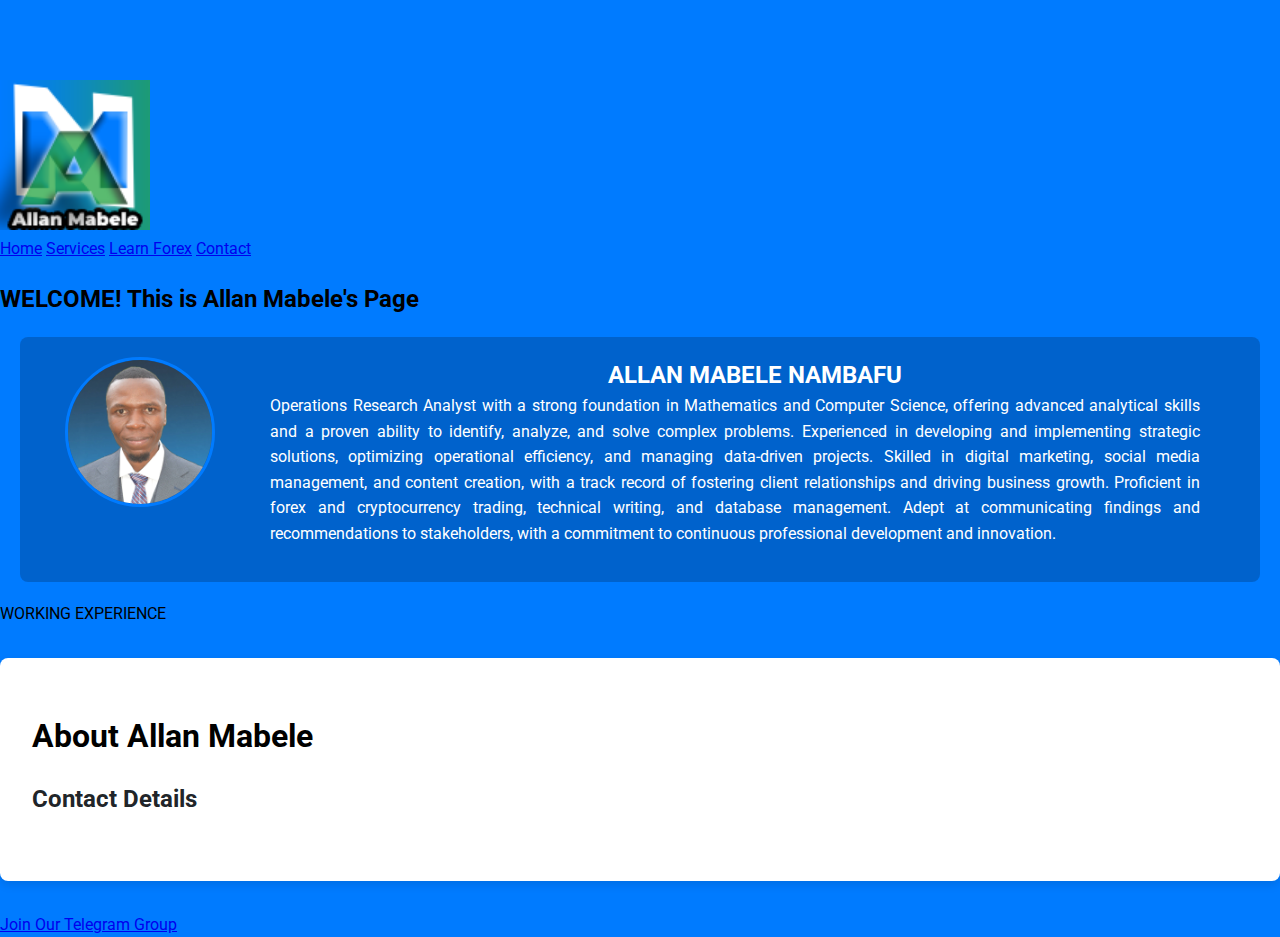
==== index.html @ d2a25d66 "Update index.html" ====
<!DOCTYPE html>
<html lang="en">
<head>
    <meta charset="UTF-8">
    <meta name="viewport" content="width=device-width, initial-scale=1.0">
    <title>Allan Mabele - Professional Profile</title>
    <link rel="preconnect" href="https://fonts.googleapis.com">
    <link rel="preconnect" href="https://fonts.gstatic.com" crossorigin>
    <link href="https://fonts.googleapis.com/css2?family=Roboto:ital,wght@0,100..900;1,100..900&display=swap" rel="stylesheet">
    <link rel="stylesheet" href="styles.css">
    <link rel="stylesheet" href="contact.css">
</head>
<body>
    <header class="nav-header">
        <div class="logo">
            <img src="thumbnails/AMN-LOGO-main.png" alt="Allan Mabele Logo" width="150">
        </div>
        <nav class="nav-links">
            <a href="#home">Home</a>
            <a href="services.html">Services</a>
            <a href="learnforex.html">Learn Forex</a>
            <a href="contact.html">Contact</a>
        </nav>
    </header>

    <main>
        <!-- Home Section -->
        <section id="home">
            <h2 class="id-home">WELCOME! This is Allan Mabele's Page</h2>
            <div class="summary"> 
                <div class="photo"> 
                    <img src="thumbnails/dp.jpg" alt="Allan Mabele"> 
                </div>
                <div class="intro"> 
                    <div> 
                        <p class="my-name">ALLAN MABELE NAMBAFU</p>
                    </div>
                    <div>
                        <p class="summary-description">Operations Research Analyst with a strong foundation in Mathematics and Computer Science, offering advanced analytical skills and a proven ability to identify, analyze, and solve complex problems. Experienced in developing and implementing strategic solutions, optimizing operational efficiency, and managing data-driven projects. Skilled in digital marketing, social media management, and content creation, with a track record of fostering client relationships and driving business growth. Proficient in forex and cryptocurrency trading, technical writing, and database management. Adept at communicating findings and recommendations to stakeholders, with a commitment to continuous professional development and innovation.</p>  
                    </div>
                </div>
            </div>
            
            <div> <p class="working-exp">WORKING EXPERIENCE</p></div>
            
            <div class="grid-container">
                <!-- Your company experience sections here -->
                <!-- ... -->
            </div>
            
            <div class="skills-container">
                <!-- Your skills sections here -->
                <!-- ... -->
            </div>
        </section>

        <!-- About Section -->
        <section id="about" class="main-content">
            <h1>About Allan Mabele</h1>
            
            <!-- About content sections here -->
            <!-- ... -->
            
            <section class="contact-details section" id="contact">
                <h2>Contact Details</h2>
                
                <!-- Contact items here -->
                <!-- ... -->
            </section>
        </section>

        <div class="telegram-btn-container">
            <a href="https://t.me/PropTraderSignals" class="telegram-join-btn" target="_blank">
                <i class="telegram-icon"></i>
                Join Our Telegram Group
            </a>
        </div>
    </main>

    <footer>
        <!-- Footer content here -->
        <!-- ... -->
    </footer>
</body>
</html>
---- styles.css ----
/* Base Styles */
:root {
  --blue: #007bff;
  --green: #28a745;
  --white: #ffffff;
  --black: #212529;
  --shadow: 0 4px 10px rgba(0, 0, 0, 0.1);
  --gap: 20px;
  --header-height: 80px;
}

* {
  box-sizing: border-box;
}

html, body {
  height: 100%;
  margin: 0;
  padding: 0;
  font-family: 'Roboto', Arial, sans-serif;
  line-height: 1.5;
}

body {
  background-color: var(--blue);
  display: flex;
  flex-direction: column;
  padding-top: var(--header-height);
}

/* Summary Section */
.summary {
  display: flex;
  gap: 30px;
  align-items: flex-start;
  margin: 20px;
  color: var(--white);
  background-color: rgba(0, 0, 0, 0.2);
  padding: 20px;
  border-radius: 8px;
}

.photo {
  display: flex;
  flex-direction: column;
  align-items: center;
  width: 200px;
}

.photo img {
  width: 150px;
  height: 150px;
  border-radius: 50%;
  object-fit: cover;
  margin-bottom: 15px;
  border: 3px solid var(--blue);
}

.my-name {
  font-size: 1.5rem;
  font-weight: bold;
  margin: 0;
  color: var(--white);
  text-align: center;
}

.intro {
  flex: 1;
}

.summary-description {
  margin-top: 0;
  line-height: 1.6;
  text-align: justify;
  color: var(--white);
  padding-right: 40px;
}

/* Rest of your existing styles... */
---- contact.css ----
/* Contact Page Specific Styles */
.main-content {
  background-color: var(--white);
  padding: 2rem;
  margin: 2rem auto;
  max-width: var(--max-width);
  border-radius: 8px;
  box-shadow: var(--shadow);
}

.section {
  margin-bottom: 2rem;
}

/* Ensure contact section doesn't conflict with summary */
#contact {
  background-color: var(--white);
  color: var(--black);
}

/* Rest of your contact page styles... */
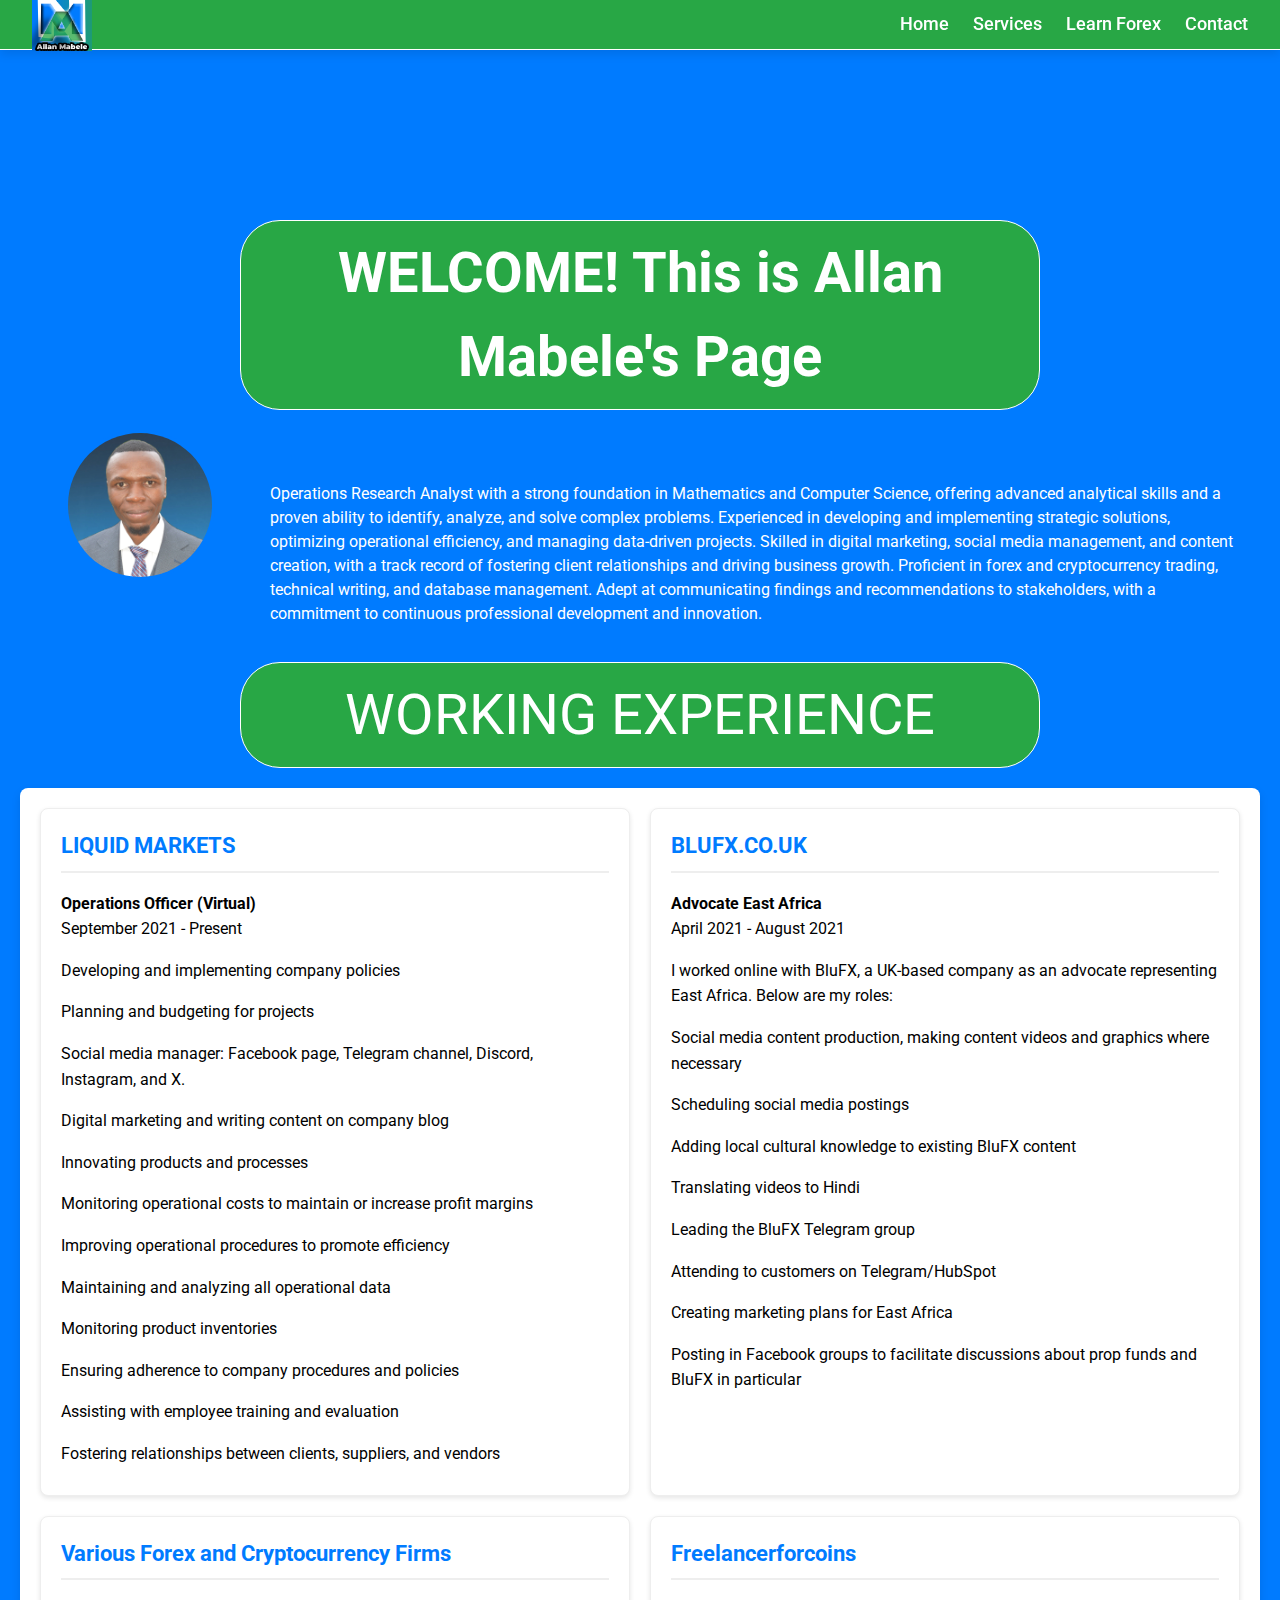
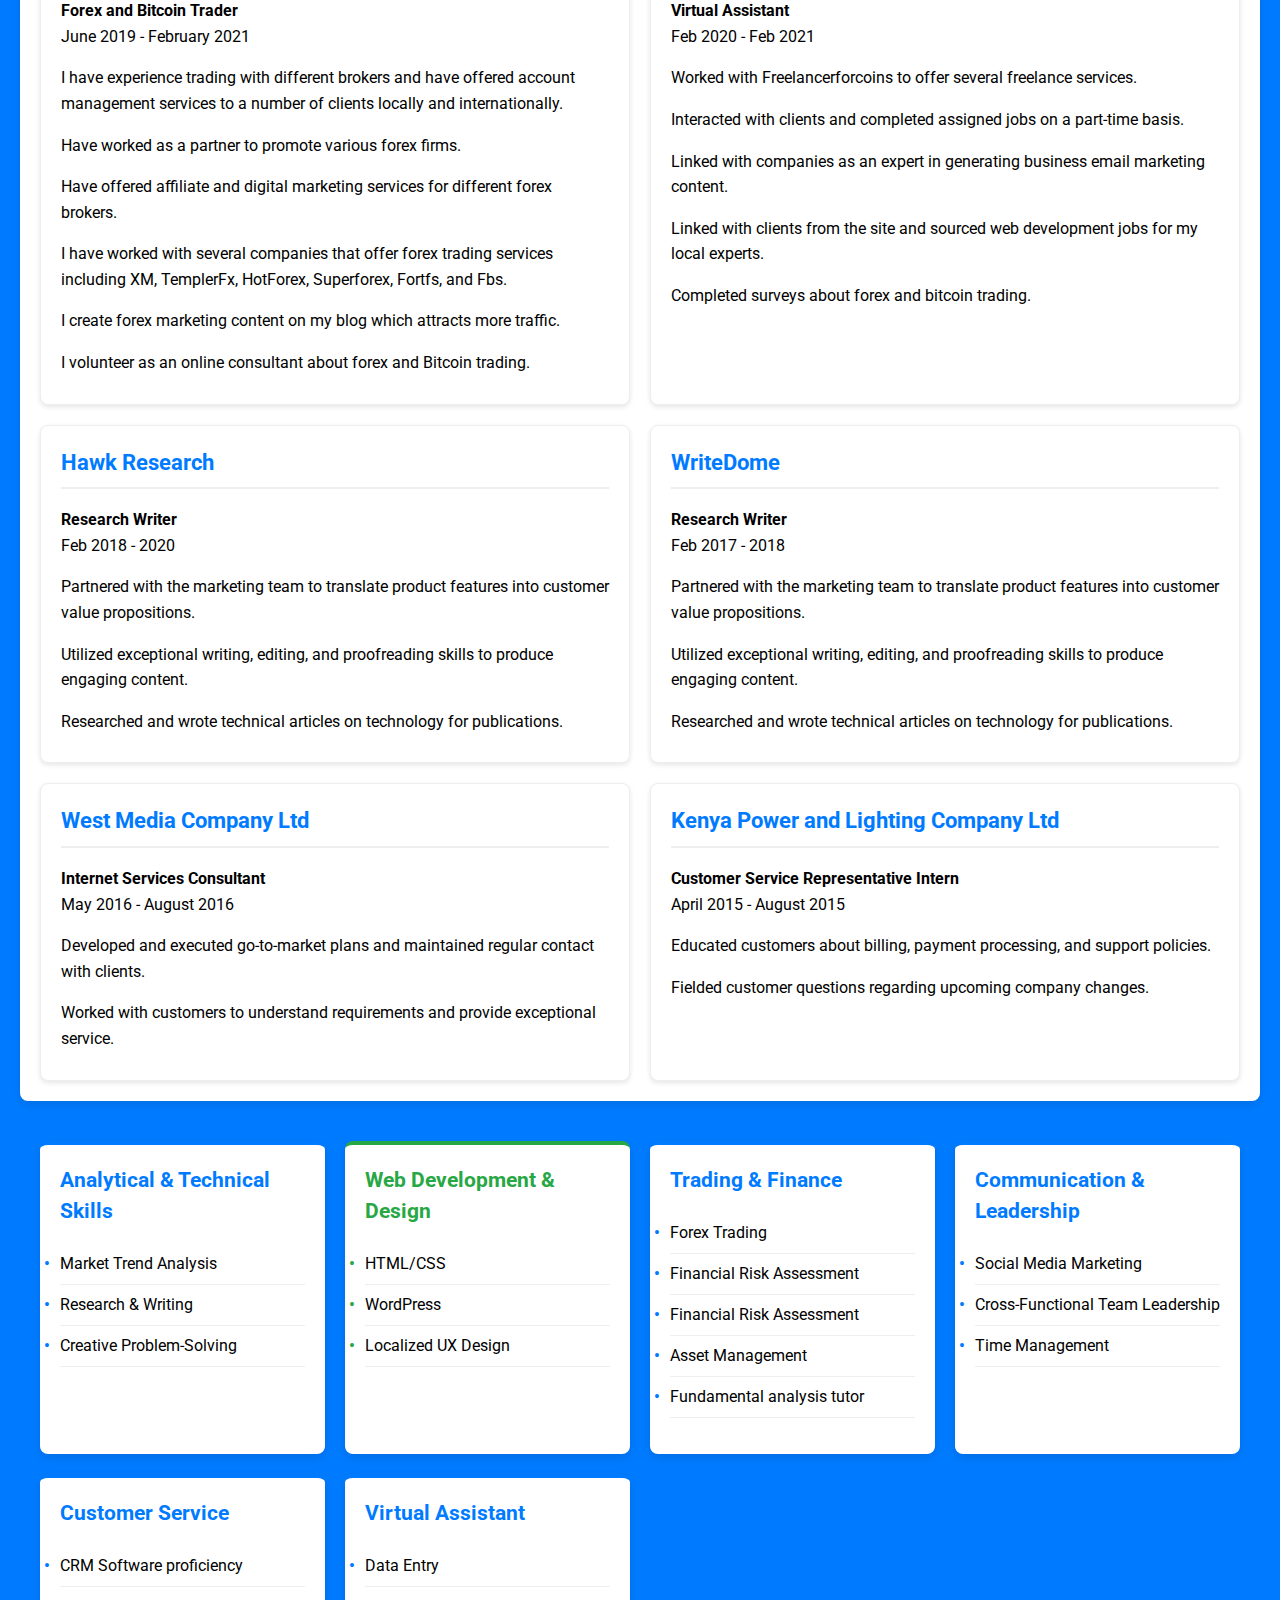
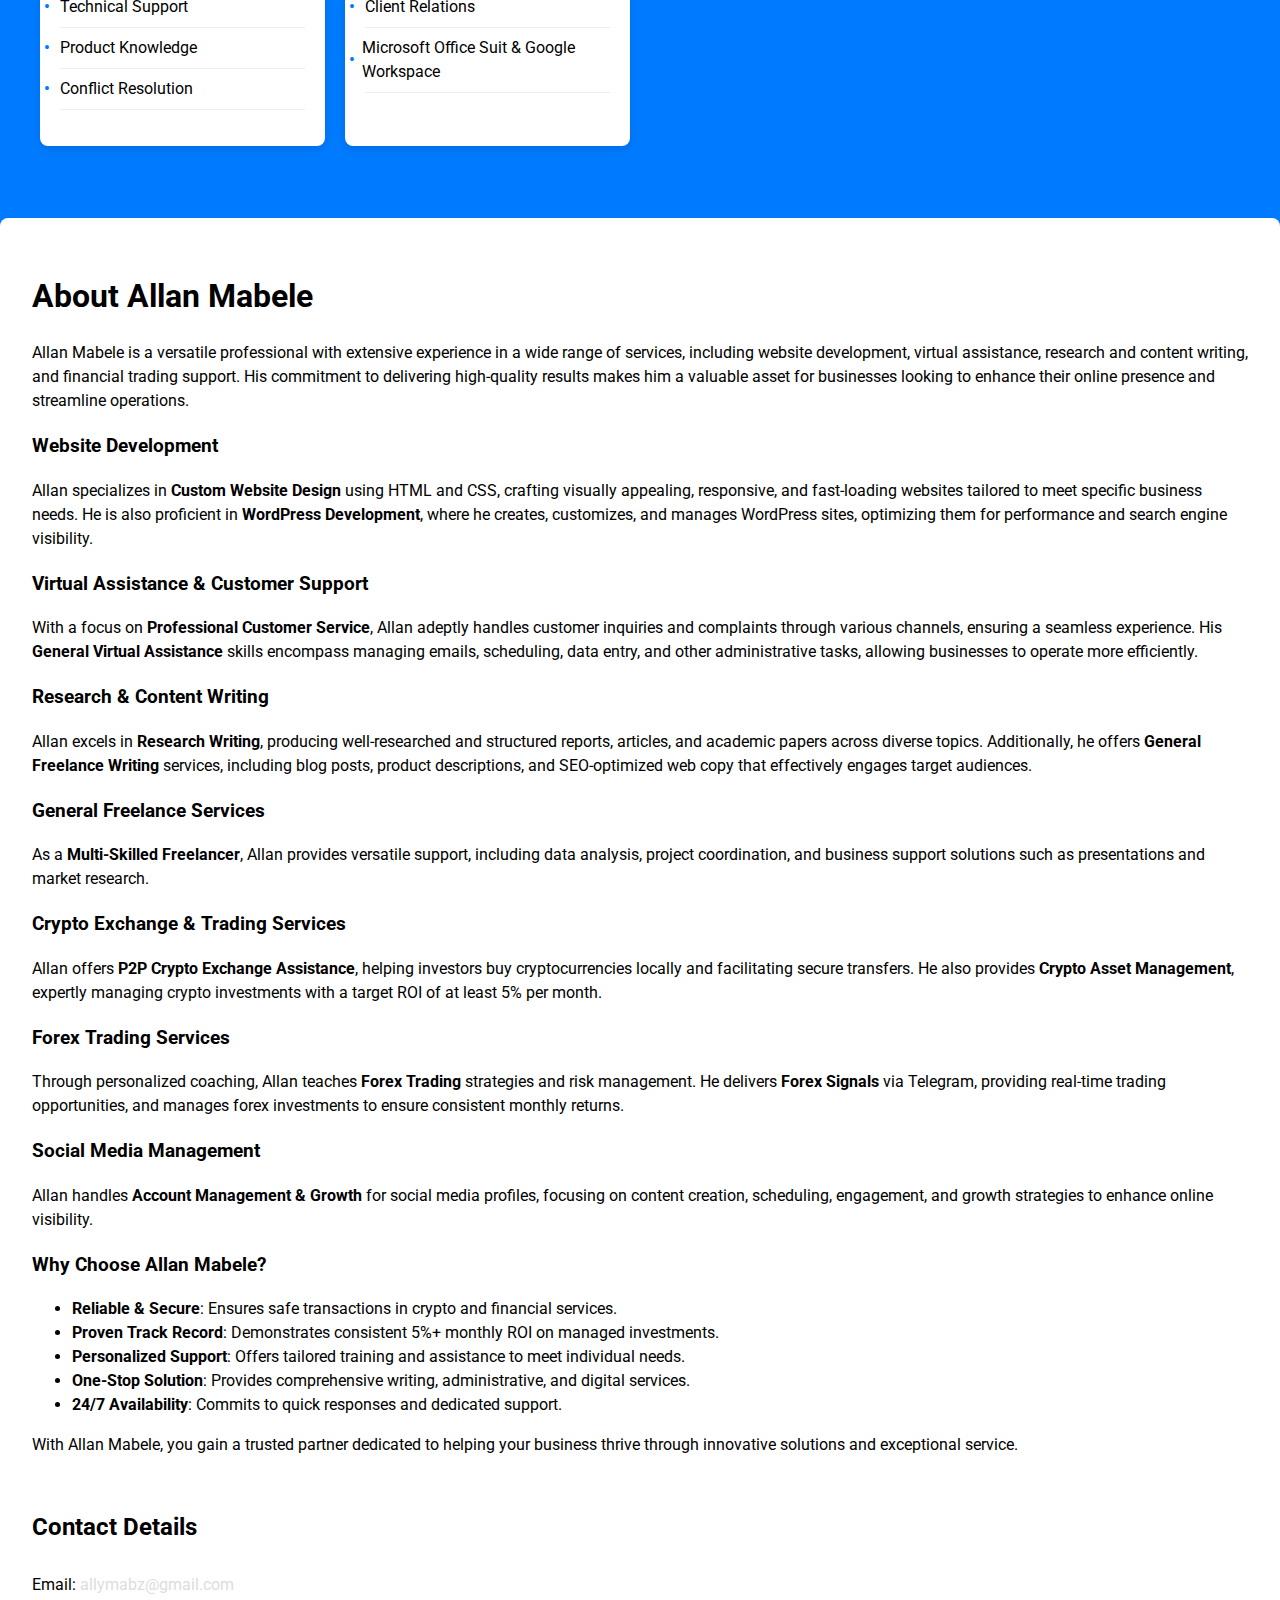
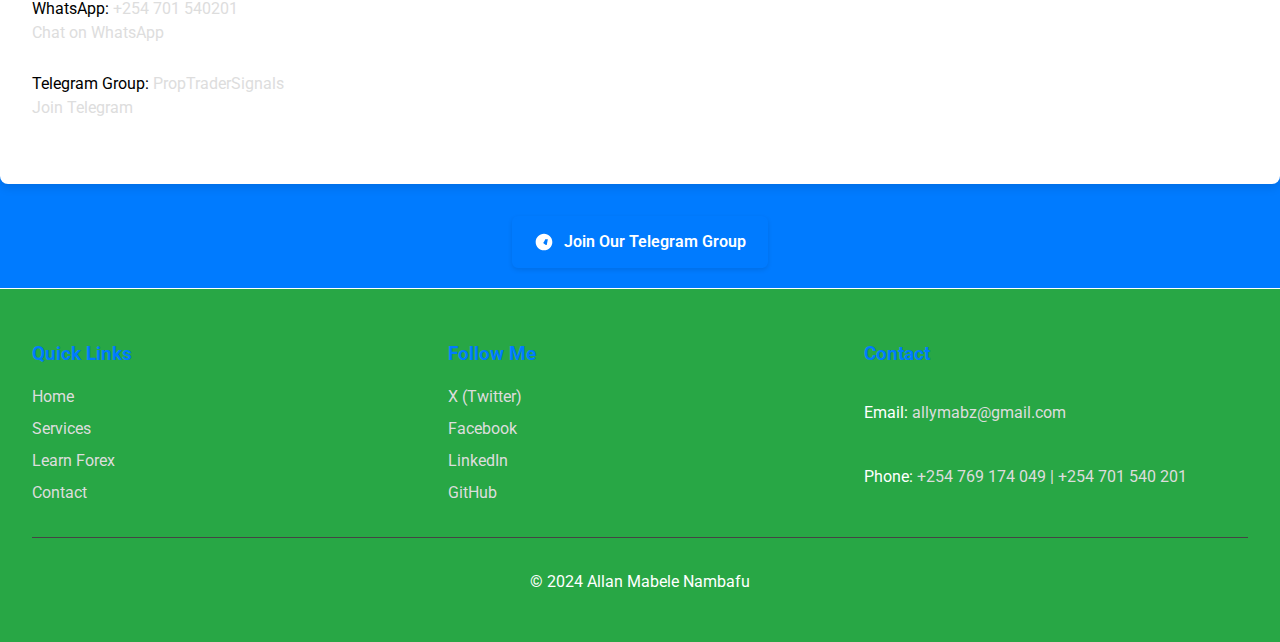
==== commit 0dc99b0a: "Update index.html" ====
--- a/index.html
+++ b/index.html
@@ -1,85 +1,341 @@
+<!-- Basic Structure -->
 <!DOCTYPE html>
 <html lang="en">
-<head>
-    <meta charset="UTF-8">
-    <meta name="viewport" content="width=device-width, initial-scale=1.0">
-    <title>Allan Mabele - Professional Profile</title>
-    <link rel="preconnect" href="https://fonts.googleapis.com">
-    <link rel="preconnect" href="https://fonts.gstatic.com" crossorigin>
-    <link href="https://fonts.googleapis.com/css2?family=Roboto:ital,wght@0,100..900;1,100..900&display=swap" rel="stylesheet">
-    <link rel="stylesheet" href="styles.css">
-    <link rel="stylesheet" href="contact.css">
-</head>
-<body>
+  <head>
+    <!-- Metadata, title, CSS link -->
+     <title> Allan Mabele</title>
+     <content="width=device-width, initial-scale=1.0">
+     <link rel="preconnect" href="https://fonts.googleapis.com">
+<link rel="preconnect" href="https://fonts.gstatic.com" crossorigin>
+<link href="https://fonts.googleapis.com/css2?family=Roboto:ital,wght@0,100..900;1,100..900&display=swap" rel="stylesheet">
+
+
+     <link rel="stylesheet" href="styles.css">
+       <link rel="stylesheet" href="contact.css">
+  </head>
+  <body class="body">
     <header class="nav-header">
-        <div class="logo">
-            <img src="thumbnails/AMN-LOGO-main.png" alt="Allan Mabele Logo" width="150">
-        </div>
-        <nav class="nav-links">
-            <a href="#home">Home</a>
-            <a href="services.html">Services</a>
-            <a href="learnforex.html">Learn Forex</a>
-            <a href="contact.html">Contact</a>
-        </nav>
+      <!-- Logo Placeholder (Left Side) -->
+      <div class="logo">
+        <img src="thumbnails/AMN-LOGO-main.png" alt="Allan Mabele Logo" width="150"> <!-- Replace with actual logo -->
+      </div>
+    
+      <!-- Navigation Links (Right Side) -->
+      <nav class="nav-links">
+        <a href="#home">Home</a>
+        <a href="services.html">Services</a>
+        <a href="learnforex.html">Learn Forex</a>
+        <a href="contact.html">Contact</a>
+      </nav>
     </header>
-
     <main>
-        <!-- Home Section -->
-        <section id="home">
-            <h2 class="id-home">WELCOME! This is Allan Mabele's Page</h2>
-            <div class="summary"> 
-                <div class="photo"> 
-                    <img src="thumbnails/dp.jpg" alt="Allan Mabele"> 
-                </div>
-                <div class="intro"> 
-                    <div> 
-                        <p class="my-name">ALLAN MABELE NAMBAFU</p>
-                    </div>
-                    <div>
-                        <p class="summary-description">Operations Research Analyst with a strong foundation in Mathematics and Computer Science, offering advanced analytical skills and a proven ability to identify, analyze, and solve complex problems. Experienced in developing and implementing strategic solutions, optimizing operational efficiency, and managing data-driven projects. Skilled in digital marketing, social media management, and content creation, with a track record of fostering client relationships and driving business growth. Proficient in forex and cryptocurrency trading, technical writing, and database management. Adept at communicating findings and recommendations to stakeholders, with a commitment to continuous professional development and innovation.</p>  
+      <!-- Home Section -->
+  <section id="home">
+    <h2 class="id-home">WELCOME! This is Allan Mabele's Page</h2>
+    <div class="summary"> 
+  <div class="photo"> 
+    <img src="thumbnails/dp.jpg"> 
+  </div>
+  <div class="intro"> 
+    <div> 
+      <p class="my-name">ALLAN MABELE NAMBAFU</p>
+    </div>
+    <div>
+      <p class="summary-description">Operations Research Analyst with a strong foundation in Mathematics and Computer Science, offering advanced analytical skills and a proven ability to identify, analyze, and solve complex problems. Experienced in developing and implementing strategic solutions, optimizing operational efficiency, and managing data-driven projects. Skilled in digital marketing, social media management, and content creation, with a track record of fostering client relationships and driving business growth. Proficient in forex and cryptocurrency trading, technical writing, and database management. Adept at communicating findings and recommendations to stakeholders, with a commitment to continuous professional development and innovation.</p>  
+    </div>
+  </div>
+</div>
+          <div> <p class="working-exp"> WORKING EXPERIENCE</p></div>
+    
+    <div class="grid-container">
+      <div class="company">
+          <h3>LIQUID MARKETS</h3>
+          <p><strong>Operations Officer (Virtual)</strong><br> September 2021 - Present</p>
+          <p>Developing and implementing company policies</p>
+          <p>Planning and budgeting for projects</p>
+          <p>Social media manager: Facebook page, Telegram channel, Discord, Instagram, and X.</p>
+          <p>Digital marketing and writing content on company blog</p>
+          <p>Innovating products and processes</p>
+          <p>Monitoring operational costs to maintain or increase profit margins</p>
+          <p>Improving operational procedures to promote efficiency</p>
+          <p>Maintaining and analyzing all operational data</p>
+          <p>Monitoring product inventories</p>
+          <p>Ensuring adherence to company procedures and policies</p>
+          <p>Assisting with employee training and evaluation</p>
+          <p>Fostering relationships between clients, suppliers, and vendors</p>
+      </div>
+
+      <div class="company">
+          <h3>BLUFX.CO.UK</h3>
+          <p><strong>Advocate East Africa</strong><br> April 2021 - August 2021</p>
+          <p>I worked online with BluFX, a UK-based company as an advocate representing East Africa. Below are my roles:</p>
+          <p>Social media content production, making content videos and graphics where necessary</p>
+          <p>Scheduling social media postings</p>
+          <p>Adding local cultural knowledge to existing BluFX content</p>
+          <p>Translating videos to Hindi</p>
+          <p>Leading the BluFX Telegram group</p>
+          <p>Attending to customers on Telegram/HubSpot</p>
+          <p>Creating marketing plans for East Africa</p>
+          <p>Posting in Facebook groups to facilitate discussions about prop funds and BluFX in particular</p>
+      </div>
+
+      <div class="company">
+          <h3>Various Forex and Cryptocurrency Firms</h3>
+          <p><strong>Forex and Bitcoin Trader</strong><br> June 2019 - February 2021</p>
+          <p>I have experience trading with different brokers and have offered account management services to a number of clients locally and internationally.</p>
+          <p>Have worked as a partner to promote various forex firms.</p>
+          <p>Have offered affiliate and digital marketing services for different forex brokers.</p>
+          <p>I have worked with several companies that offer forex trading services including XM, TemplerFx, HotForex, Superforex, Fortfs, and Fbs.</p>
+          <p>I create forex marketing content on my blog which attracts more traffic.</p>
+          <p>I volunteer as an online consultant about forex and Bitcoin trading.</p>
+      </div>
+
+      <div class="company">
+          <h3>Freelancerforcoins</h3>
+          <p><strong>Virtual Assistant</strong><br> Feb 2020 - Feb 2021</p>
+          <p>Worked with Freelancerforcoins to offer several freelance services.</p>
+          <p>Interacted with clients and completed assigned jobs on a part-time basis.</p>
+          <p>Linked with companies as an expert in generating business email marketing content.</p>
+          <p>Linked with clients from the site and sourced web development jobs for my local experts.</p>
+          <p>Completed surveys about forex and bitcoin trading.</p>
+      </div>
+
+      <div class="company">
+          <h3>Hawk Research</h3>
+          <p><strong>Research Writer</strong><br> Feb 2018 - 2020</p>
+          <p>Partnered with the marketing team to translate product features into customer value propositions.</p>
+          <p>Utilized exceptional writing, editing, and proofreading skills to produce engaging content.</p>
+          <p>Researched and wrote technical articles on technology for publications.</p>
+      </div>
+
+      <div class="company">
+        <h3>WriteDome</h3>
+        <p><strong>Research Writer</strong><br> Feb 2017 - 2018</p>
+        <p>Partnered with the marketing team to translate product features into customer value propositions.</p>
+        <p>Utilized exceptional writing, editing, and proofreading skills to produce engaging content.</p>
+        <p>Researched and wrote technical articles on technology for publications.</p>
+    </div>
+
+      <div class="company">
+          <h3>West Media Company Ltd</h3>
+          <p><strong>Internet Services Consultant</strong><br> May 2016 - August 2016</p>
+          <p>Developed and executed go-to-market plans and maintained regular contact with clients.</p>
+          <p>Worked with customers to understand requirements and provide exceptional service.</p>
+      </div>
+
+      <div class="company">
+          <h3>Kenya Power and Lighting Company Ltd</h3>
+          <p><strong>Customer Service Representative Intern</strong><br> April 2015 - August 2015</p>
+          <p>Educated customers about billing, payment processing, and support policies.</p>
+          <p>Fielded customer questions regarding upcoming company changes.</p>
+      </div>
+  </div>
+  <div class="skills-container">
+    <!-- Column 1 -->
+    <div class="skill-column">
+        <h2>Analytical & Technical Skills</h2>
+        <ul class="skill-items">
+            <li>Market Trend Analysis</li>
+            <li>Research & Writing</li>
+            <li>Creative Problem-Solving</li>
+        </ul>
+    </div>
+
+    <!-- Column 2 -->
+    <div class="skill-column">
+        <h2>Web Development & Design</h2>
+        <ul class="skill-items">
+            <li>HTML/CSS</li>
+            <li>WordPress</li>
+            <li>Localized UX Design</li>
+        </ul>
+    </div>
+
+    <!-- Column 3 -->
+    <div class="skill-column">
+        <h2>Trading & Finance</h2>
+        <ul class="skill-items">
+            <li>Forex Trading</li>
+            <li>Financial Risk Assessment</li>
+              <li>Financial Risk Assessment</li>
+          <li>Asset Management</li>
+          <li>Fundamental analysis tutor</li>
+        </ul>
+    </div>
+
+    <!-- Column 4 -->
+    <div class="skill-column">
+        <h2>Communication & Leadership</h2>
+        <ul class="skill-items">
+            <li>Social Media Marketing</li>
+            <li>Cross-Functional Team Leadership</li>
+            <li>Time Management</li>
+        </ul>
+    </div>
+
+    <!-- Column 5 -->
+    <div class="skill-column">
+        <h2> Customer Service</h2>
+        <ul class="skill-items">
+            <li> CRM Software proficiency</li>
+            <li>Technical Support</li>
+          <li> Product Knowledge </li>
+          <li>Conflict Resolution</li>
+        </ul>
+    </div>
+
+    <!-- Column 6 -->
+    <div class="skill-column">
+        <h2> Virtual Assistant </h2>
+        <ul class="skill-items">
+            <li>Data Entry</li>
+            <li>Client Relations</li>
+          <li> Microsoft Office Suit & Google Workspace</li>
+        </ul>
+    </div>
+</div>
+
+          
+  </section>
+
+  <!-- Other Sections (repeat for services/learn/contact) -->
+    </main>
+    <main class="main-content">
+        <h1>About Allan Mabele</h1>
+        
+        <section class="about-section section">
+            <p>Allan Mabele is a versatile professional with extensive experience in a wide range of services, including website development, virtual assistance, research and content writing, and financial trading support. His commitment to delivering high-quality results makes him a valuable asset for businesses looking to enhance their online presence and streamline operations.</p>
+            
+            <div class="service-category">
+                <h3>Website Development</h3>
+                <p>Allan specializes in <strong>Custom Website Design</strong> using HTML and CSS, crafting visually appealing, responsive, and fast-loading websites tailored to meet specific business needs. He is also proficient in <strong>WordPress Development</strong>, where he creates, customizes, and manages WordPress sites, optimizing them for performance and search engine visibility.</p>
+            </div>
+            
+            <div class="service-category">
+                <h3>Virtual Assistance & Customer Support</h3>
+                <p>With a focus on <strong>Professional Customer Service</strong>, Allan adeptly handles customer inquiries and complaints through various channels, ensuring a seamless experience. His <strong>General Virtual Assistance</strong> skills encompass managing emails, scheduling, data entry, and other administrative tasks, allowing businesses to operate more efficiently.</p>
+            </div>
+            
+            <div class="service-category">
+                <h3>Research & Content Writing</h3>
+                <p>Allan excels in <strong>Research Writing</strong>, producing well-researched and structured reports, articles, and academic papers across diverse topics. Additionally, he offers <strong>General Freelance Writing</strong> services, including blog posts, product descriptions, and SEO-optimized web copy that effectively engages target audiences.</p>
+            </div>
+            
+            <div class="service-category">
+                <h3>General Freelance Services</h3>
+                <p>As a <strong>Multi-Skilled Freelancer</strong>, Allan provides versatile support, including data analysis, project coordination, and business support solutions such as presentations and market research.</p>
+            </div>
+            
+            <div class="service-category">
+                <h3>Crypto Exchange & Trading Services</h3>
+                <p>Allan offers <strong>P2P Crypto Exchange Assistance</strong>, helping investors buy cryptocurrencies locally and facilitating secure transfers. He also provides <strong>Crypto Asset Management</strong>, expertly managing crypto investments with a target ROI of at least 5% per month.</p>
+            </div>
+            
+            <div class="service-category">
+                <h3>Forex Trading Services</h3>
+                <p>Through personalized coaching, Allan teaches <strong>Forex Trading</strong> strategies and risk management. He delivers <strong>Forex Signals</strong> via Telegram, providing real-time trading opportunities, and manages forex investments to ensure consistent monthly returns.</p>
+            </div>
+            
+            <div class="service-category">
+                <h3>Social Media Management</h3>
+                <p>Allan handles <strong>Account Management & Growth</strong> for social media profiles, focusing on content creation, scheduling, engagement, and growth strategies to enhance online visibility.</p>
+            </div>
+            
+            <div class="why-choose">
+                <h3>Why Choose Allan Mabele?</h3>
+                <ul>
+                    <li><strong>Reliable & Secure</strong>: Ensures safe transactions in crypto and financial services.</li>
+                    <li><strong>Proven Track Record</strong>: Demonstrates consistent 5%+ monthly ROI on managed investments.</li>
+                    <li><strong>Personalized Support</strong>: Offers tailored training and assistance to meet individual needs.</li>
+                    <li><strong>One-Stop Solution</strong>: Provides comprehensive writing, administrative, and digital services.</li>
+                    <li><strong>24/7 Availability</strong>: Commits to quick responses and dedicated support.</li>
+                </ul>
+                <p>With Allan Mabele, you gain a trusted partner dedicated to helping your business thrive through innovative solutions and exceptional service.</p>
+            </div>
+        </section>
+        
+        <section class="contact-details section">
+            <h2>Contact Details</h2>
+            
+            <div class="contact-items">
+                <div class="contact-item">
+                    <div class="contact-icon email-icon"></div>
+                    <div class="contact-info">
+                        <span>Email: </span>
+                        <a href="mailto:allymabz@gmail.com" class="contact-link">allymabz@gmail.com</a>
                     </div>
                 </div>
-            </div>
-            
-            <div> <p class="working-exp">WORKING EXPERIENCE</p></div>
-            
-            <div class="grid-container">
-                <!-- Your company experience sections here -->
-                <!-- ... -->
-            </div>
-            
-            <div class="skills-container">
-                <!-- Your skills sections here -->
-                <!-- ... -->
+                
+                <div class="contact-item">
+                    <div class="contact-icon whatsapp-icon"></div>
+                    <div class="contact-info">
+                        <span>WhatsApp: </span>
+                        <a href="https://wa.me/254701540201" class="contact-link">+254 701 540201</a>
+                        <div class="btn-container">
+                            <a href="https://wa.me/254701540201" class="btn btn-whatsapp">Chat on WhatsApp</a>
+                        </div>
+                    </div>
+                </div>
+                
+                <div class="contact-item">
+                    <div class="contact-icon telegram-icon"></div>
+                    <div class="contact-info">
+                        <span>Telegram Group: </span>
+                        <a href="https://t.me/PropTraderSignals" class="contact-link">PropTraderSignals</a>
+                        <div class="btn-container">
+                            <a href="https://t.me/PropTraderSignals" class="btn btn-telegram">Join Telegram</a>
+                        </div>
+                    </div>
+                </div>
             </div>
         </section>
-
-        <!-- About Section -->
-        <section id="about" class="main-content">
-            <h1>About Allan Mabele</h1>
-            
-            <!-- About content sections here -->
-            <!-- ... -->
-            
-            <section class="contact-details section" id="contact">
-                <h2>Contact Details</h2>
-                
-                <!-- Contact items here -->
-                <!-- ... -->
-            </section>
-        </section>
-
-        <div class="telegram-btn-container">
-            <a href="https://t.me/PropTraderSignals" class="telegram-join-btn" target="_blank">
-                <i class="telegram-icon"></i>
-                Join Our Telegram Group
-            </a>
+    </main>
+
+    <div class="telegram-btn-container">
+  <a href="https://t.me/PropTraderSignals" class="telegram-join-btn" target="_blank">
+    <i class="telegram-icon"></i>
+    Join Our Telegram Group
+  </a>
+</div>
+    <footer>
+      <div class="footer-grid">
+        <!-- Column 1: Navigation Links -->
+        <div class="footer-col">
+          <h3>Quick Links</h3>
+          <nav class="footer-nav">
+            <a href="#home">Home</a>
+            <a href="#services">Services</a>
+            <a href="#learn-forex">Learn Forex</a>
+            <a href="#contact">Contact</a>
+          </nav>
         </div>
-    </main>
-
-    <footer>
-        <!-- Footer content here -->
-        <!-- ... -->
+    
+        <!-- Column 2: Social Media -->
+        <div class="footer-col">
+          <h3>Follow Me</h3>
+          <div class="social-links">
+            <a href="https://x.com/allan_mabele" target="_blank">X (Twitter)</a>
+            <a href="https://web.facebook.com/allan.mabel.7" target="_blank">Facebook</a>
+            <a href="https://www.linkedin.com/in/allan-mabele-nambafu-79713484/" target="_blank">LinkedIn</a>
+            <a href="https://github.com/AllanMabele" target="_blank">GitHub</a>
+          </div>
+        </div>
+    
+        <!-- Column 3: Contact Details -->
+        <div class="footer-col">
+          <h3>Contact</h3>
+          <div class="contact-details">
+            <p>Email: <a href="mailto:your@email.com">allymabz@gmail.com</a></p>
+            <p>Phone: <a href="tel:+1234567890">+254 769 174 049 | +254 701 540 201</a></p>
+          </div>
+        </div>
+      </div>
+    
+      <!-- Copyright (Full Width Below Grid) -->
+      <div class="copyright">
+        <p class="date-name">© 2024 Allan Mabele Nambafu</p>
+      </div>
+      
     </footer>
-</body>
+  </body>
 </html>
--- a/styles.css
+++ b/styles.css
@@ -1,4 +1,4 @@
-/* Base Styles */
+ /* Base Styles */
 :root {
   --blue: #007bff;
   --green: #28a745;
@@ -6,7 +6,8 @@
   --black: #212529;
   --shadow: 0 4px 10px rgba(0, 0, 0, 0.1);
   --gap: 20px;
-  --header-height: 80px;
+  --header-height: 50px;
+  
 }
 
 * {
@@ -19,25 +20,199 @@
   padding: 0;
   font-family: 'Roboto', Arial, sans-serif;
   line-height: 1.5;
+  padding-top: var(--header-height);
 }
 
 body {
   background-color: var(--blue);
   display: flex;
   flex-direction: column;
-  padding-top: var(--header-height);
-}
-
-/* Summary Section */
+}
+
+ .telegram-btn-container {
+  margin: 20px 0;
+  text-align: center;
+}
+
+.telegram-join-btn {
+  display: inline-flex;
+  align-items: center;
+  justify-content: center;
+  background-color: #007bff; /* Your blue color */
+  color: white;
+  padding: 12px 20px;
+  border-radius: 6px;
+  text-decoration: none;
+  font-weight: 600;
+  font-size: 16px;
+  transition: all 0.3s ease;
+  box-shadow: 0 2px 5px rgba(0,0,0,0.1);
+  border: 2px solid #007bff;
+}
+
+.telegram-join-btn:hover {
+  background-color: #0069d9; /* Slightly darker blue */
+  transform: translateY(-2px);
+  box-shadow: 0 4px 8px rgba(0,0,0,0.15);
+}
+
+.telegram-icon {
+  display: inline-block;
+  width: 20px;
+  height: 20px;
+  margin-right: 10px;
+  background-image: url("data:image/svg+xml,%3Csvg xmlns='http://www.w3.org/2000/svg' viewBox='0 0 24 24' fill='white'%3E%3Cpath d='M12 2C6.48 2 2 6.48 2 12s4.48 10 10 10 10-4.48 10-10S17.52 2 12 2zm4.64 6.8c-.25 1.34-.86 4.6-1.22 6.12-.14.6-.42.8-.9.8-.66 0-1.03-.45-1.6-.89-.88-.7-1.38-1.14-2.23-1.83-.96-.77-.34-1.19.21-1.88.14-.18 2.57-2.36 2.62-2.56.03-.1.06-.22.01-.32-.05-.1-.17-.07-.3-.04-.36.1-6.16 3.92-6.5 4.08-.53.26-.53.25-.61.78-.03.18-.04.57.76.85 1.07.38 1.92.6 2.16.63.5.07.85.03 1.15-.3.35-.38.8-1.04 1.25-1.7.8-1.18 1.12-1.9 1.7-3.08.1-.2.19-.6-.14-.84-.2-.15-.5-.1-.63-.08z'/%3E%3C/svg%3E");
+  background-size: contain;
+  background-repeat: no-repeat;
+}
+
+/* Green alternative version */
+.telegram-join-btn.green {
+  background-color: #28a745;
+  border-color: #28a745;
+}
+.telegram-join-btn.green:hover {
+  background-color: #218838;
+}
+
+/* Header Styles */
+.nav-header {
+  background-color: var(--green);
+  color: var(--white);
+  padding: 1rem 2rem;
+  display: flex;
+  justify-content: space-between;
+  align-items: center;
+  position: fixed;
+  top: 0;
+  left: 0;
+  right: 0;
+  z-index: 1000;
+  box-shadow: var(--shadow);
+  height: var(--header-height);
+  border-bottom: 1px solid var(--white);
+  
+}
+
+.logo img {
+  height: 60px;
+  width: auto;
+  max-width: 100px;
+}
+
+.nav-links {
+  display: flex;
+  gap: 1.5rem;
+}
+
+.nav-links a {
+  color: var(--white);
+  text-decoration: none;
+  font-weight: 500;
+  font-size: 1.1rem;
+  transition: color 0.3s;
+}
+
+.nav-links a:hover {
+  color: #d4edda;
+}
+
+/* Main Content */
+main {
+  flex: 1;
+  width: 100%;
+  max-width: 1400px;
+  margin: 80px auto 0;
+  padding: 20px;
+}
+
+/* Grid Container - 2 Column Layout */
+.grid-container {
+  display: grid;
+  grid-template-columns: repeat(2, 1fr); /* Two equal columns */
+  grid-template-rows: repeat(4, auto); /* Four rows */
+  gap: var(--gap);
+  padding: var(--gap);
+  background-color: var(--white);
+  border-radius: 8px;
+  box-shadow: var(--shadow);
+  margin-bottom: var(--gap);
+  width: 100%; /* Take full available width */
+}
+
+.company {
+  background-color: var(--white);
+  border-radius: 8px;
+  padding: 20px;
+  box-shadow: 0 2px 5px rgba(0, 0, 0, 0.1);
+  transition: all 0.3s ease;
+  border: 1px solid #eee;
+  display: flex;
+  flex-direction: column;
+  min-height: 200px; /* Set minimum height for consistency */
+}
+
+.company:hover {
+  background-color: var(--blue);
+  color: var(--white);
+  border-color: var(--green);
+  transform: translateY(-5px);
+  box-shadow: 0 5px 15px rgba(0, 0, 0, 0.2);
+  z-index: 1; /* Bring hovered item above others */
+}
+
+.company h3 {
+  margin: 0 0 10px 0;
+  font-size: 1.4rem;
+  color: var(--blue);
+  border-bottom: 2px solid #eee;
+  padding-bottom: 8px;
+}
+
+.company:hover h3 {
+  color: var(--white);
+  border-bottom-color: rgba(255, 255, 255, 0.3);
+}
+
+.company p {
+  margin: 8px 0;
+  line-height: 1.6;
+}
+
+.company .date-name {
+  font-weight: 600;
+  color: var(--green);
+  margin-top: 12px;
+}
+
+.company:hover .date-name {
+  color: var(--white);
+}
+
+/* Responsive adjustments - switches to single column on smaller screens */
+@media (max-width: 768px) {
+  .grid-container {
+    grid-template-columns: 1fr;
+    grid-template-rows: auto; /* Let rows size automatically */
+  }
+  
+  .company {
+    min-height: auto; /* Remove fixed height on mobile */
+  }
+}/* Projects Section */
+.projects {
+  display: grid;
+  grid-template-columns: repeat(auto-fit, minmax(280px, 1fr));
+  gap: var(--gap);
+}
+
 .summary {
   display: flex;
   gap: 30px;
   align-items: flex-start;
   margin: 20px;
-  color: var(--white);
-  background-color: rgba(0, 0, 0, 0.2);
-  padding: 20px;
-  border-radius: 8px;
+  color:white;
+  
 }
 
 .photo {
@@ -53,14 +228,14 @@
   border-radius: 50%;
   object-fit: cover;
   margin-bottom: 15px;
-  border: 3px solid var(--blue);
+  border: 3px solid #007bff;
 }
 
 .my-name {
   font-size: 1.5rem;
   font-weight: bold;
   margin: 0;
-  color: var(--white);
+  color: #007bff;
   text-align: center;
 }
 
@@ -68,12 +243,251 @@
   flex: 1;
 }
 
-.summary-description {
+.p summary-description  {
   margin-top: 0;
   line-height: 1.6;
   text-align: justify;
-  color: var(--white);
+  colo: #007bff;
   padding-right: 40px;
 }
 
-/* Rest of your existing styles... */
+/* Responsive adjustments */
+@media (max-width: 768px) {
+  .summary {
+    flex-direction: column;
+    gap: 20px;
+  }
+  
+  .photo {
+    width: 100%;
+  }
+  
+  .photo img {
+    width: 120px;
+    height: 120px;
+  }
+  
+  .my-name {
+    font-size: 1.3rem;
+  }
+}
+
+/* Headings */
+.working-exp,
+.id-home {
+  color: var(--white);
+  height: auto;
+  min-height: 80px;
+  display: flex;
+  justify-content: center;
+  align-items: center;
+  font-size: clamp(2rem, 5vw, 3.5rem);
+  border: 1px solid;
+  border-radius: 40px;
+  margin: 20px auto;
+  background-color: var(--green);
+  padding: 10px 20px;
+  text-align: center;
+  width: 100%;
+  max-width: 800px;
+}
+
+.id-home {
+  background-color: var(--#007bff);
+  color: var(--white);
+  border-color: var(--white);
+}
+
+/* Skills Section */
+.skills-container {
+  display: grid;
+  grid-template-columns: repeat(auto-fit, minmax(250px, 1fr));
+  gap: var(--gap);
+  max-width: 1200px;
+  margin: 0 auto;
+  padding: 20px 0;
+}
+
+.skill-column {
+  background-color: var(--white);
+  border-radius: 8px;
+  padding: 20px;
+  box-shadow: var(--shadow);
+  transition: transform 0.3s ease;
+  border-top: 4px solid var(--blue);
+}
+
+.skill-column:hover {
+  transform: translateY(-10px);
+}
+
+.skill-column:nth-child(2) {
+  border-top-color: var(--green);
+}
+
+.skill-column h2 {
+  color: var(--blue);
+  margin-top: 0;
+  font-size: 1.3rem;
+}
+
+.skill-column:nth-child(2) h2 {
+  color: var(--green);
+}
+
+.skill-items {
+  list-style-type: none;
+  padding: 0;
+}
+
+.skill-items li {
+  padding: 8px 0;
+  border-bottom: 1px solid #eee;
+  display: flex;
+  align-items: center;
+}
+
+.skill-items li:before {
+  content: "•";
+  color: var(--blue);
+  font-weight: bold;
+  display: inline-block;
+  width: 1em;
+  margin-left: -1em;
+}
+
+.skill-column:nth-child(2) li:before {
+  color: var(--green);
+}
+
+/* Footer */
+footer {
+  background-color: var(--green);
+  color: var(--white);
+  padding: 2rem;
+  border-top: 1px solid var(--white);
+}
+
+.footer-grid {
+  display: grid;
+  grid-template-columns: repeat(auto-fit, minmax(250px, 1fr));
+  gap: 2rem;
+  max-width: 1500px;
+  margin: 0 auto;
+}
+
+.footer-col {
+  display: flex;
+  flex-direction: column;
+}
+
+.footer-col h3 {
+  font-size: 1.2rem;
+  margin-bottom: 1rem;
+  color: var(--blue);
+}
+
+.footer-nav,
+.social-links,
+.contact-details {
+  display: flex;
+  flex-direction: column;
+  gap: 0.5rem;
+}
+
+.footer-nav a,
+.social-links a,
+.contact-details a {
+  color: #ddd;
+  text-decoration: none;
+  transition: color 0.3s;
+}
+
+.footer-nav a:hover,
+.social-links a:hover,
+.contact-details a:hover {
+  color: var(--blue);
+}
+
+.copyright {
+  text-align: center;
+  margin-top: 2rem;
+  padding-top: 1rem;
+  border-top: 1px solid #444;
+  color: var(--white);
+}
+
+/* Responsive Adjustments */
+@media (max-width: 768px) {
+  .nav-header {
+    flex-direction: row;
+    padding: 1rem;
+    height: 60px;
+  }
+  
+  .logo img {
+    height: 40px;
+  }
+  
+  .nav-links {
+    gap: 1rem;
+  }
+  
+  .nav-links a {
+    font-size: 0.9rem;
+  }
+  
+  main {
+    margin-top: 60px;
+    padding: 10px;
+  }
+  
+  .grid-container,
+  .projects {
+    grid-template-columns: 1fr;
+  }
+  
+  .summary {
+    flex-direction: column;
+  }
+  
+  .working-exp,
+  .id-home {
+    margin-left: 0;
+    width: 100%;
+    font-size: 2rem;
+  }
+  
+  .photo img {
+    margin: 20px auto;
+  }
+  
+  .my-name {
+    margin-left: 0;
+    text-align: center;
+  }
+}
+
+@media (max-width: 480px) {
+  .nav-header {
+    flex-direction: column;
+    height: auto;
+    padding: 10px;
+  }
+  
+  .nav-links {
+    margin-top: 10px;
+    flex-wrap: wrap;
+    justify-content: center;
+  }
+  
+  .working-exp,
+  .id-home {
+    font-size: 1.5rem;
+    border-radius: 20px;
+  }
+  
+  .footer-grid {
+    grid-template-columns: 1fr;
+  }
+}    
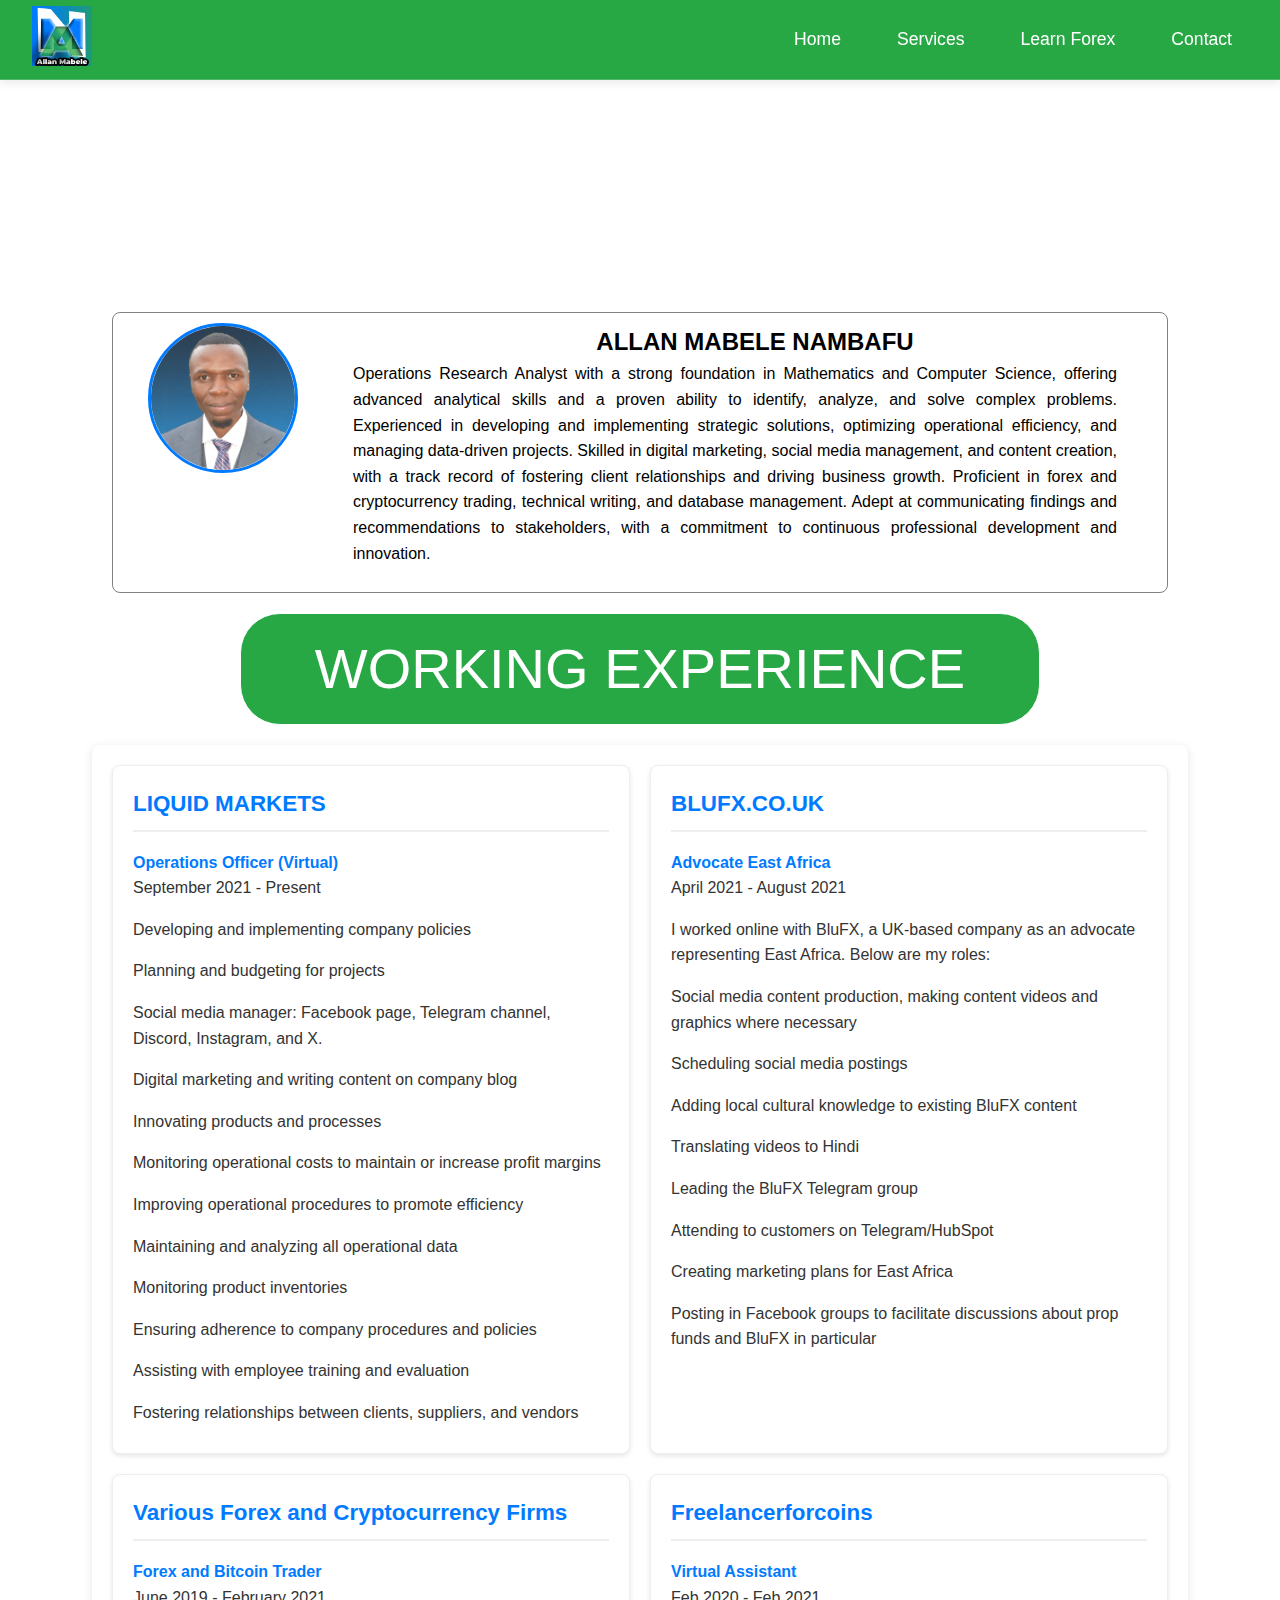
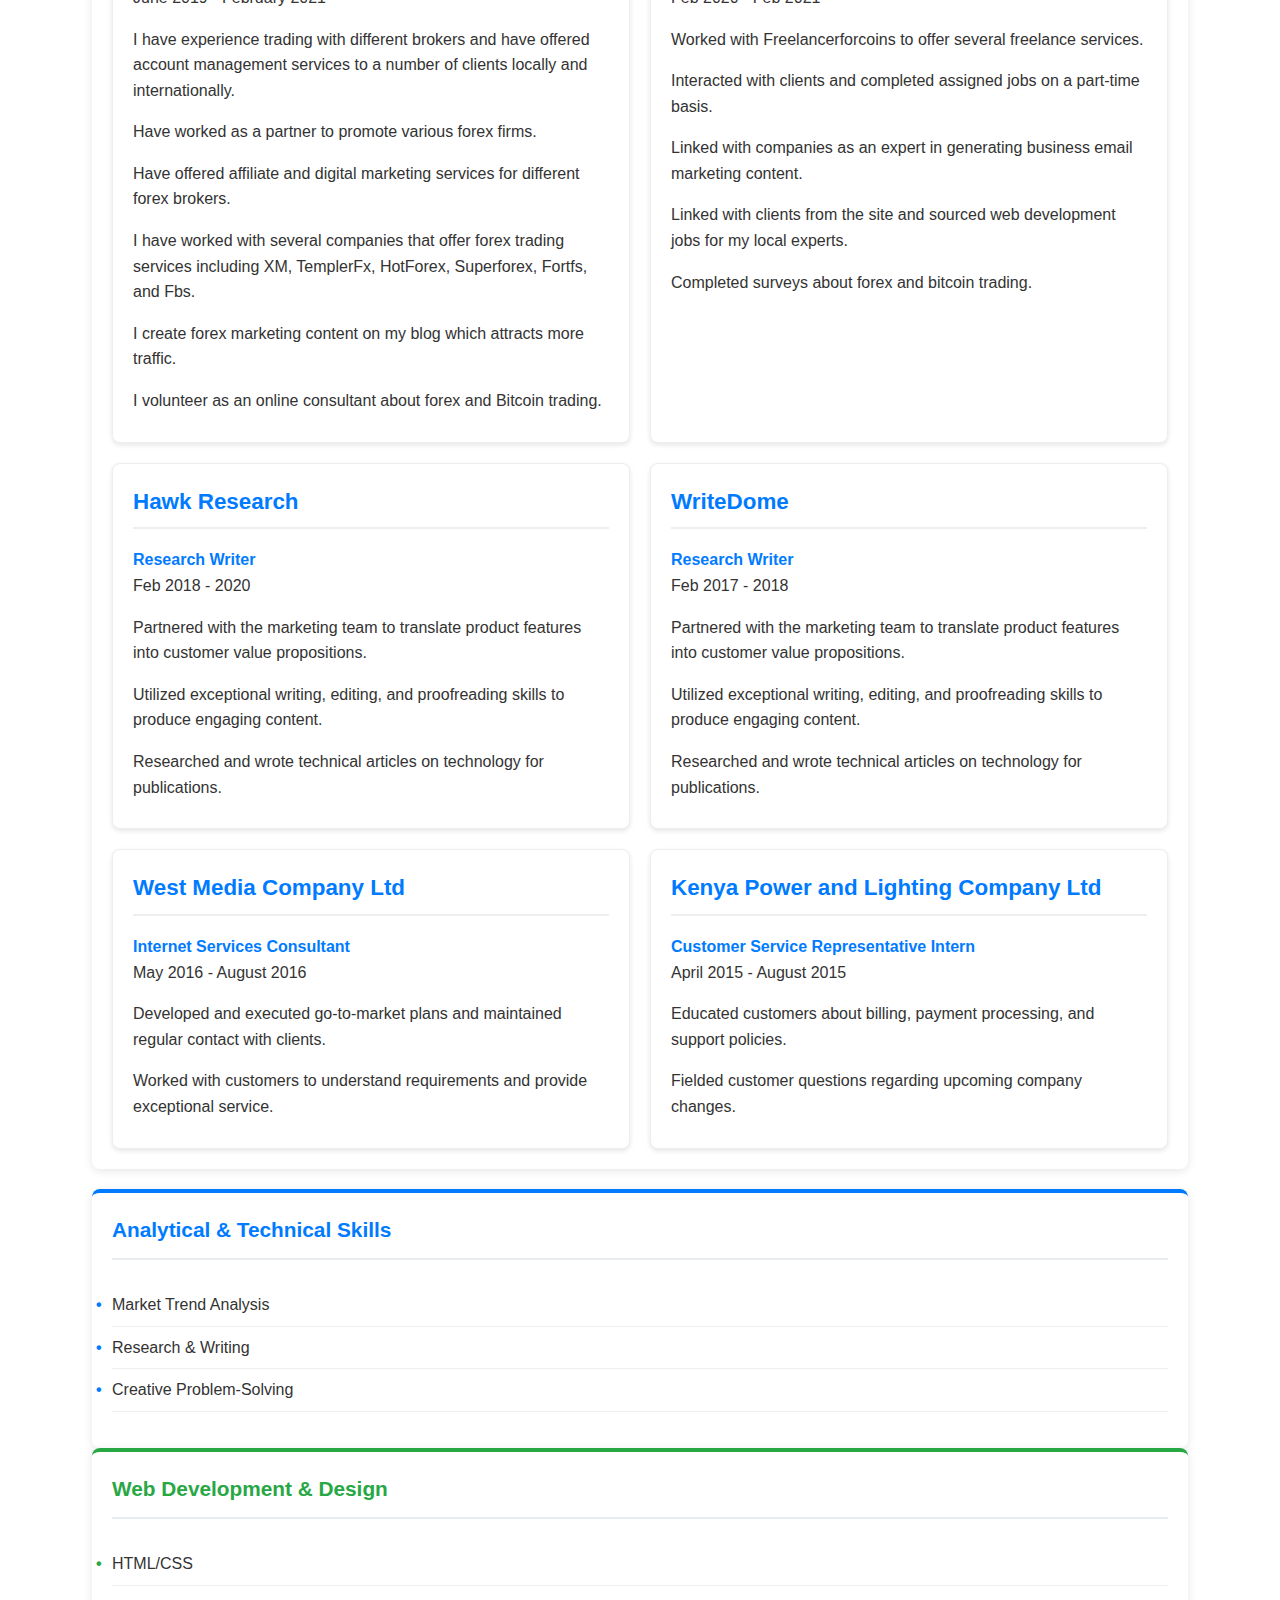
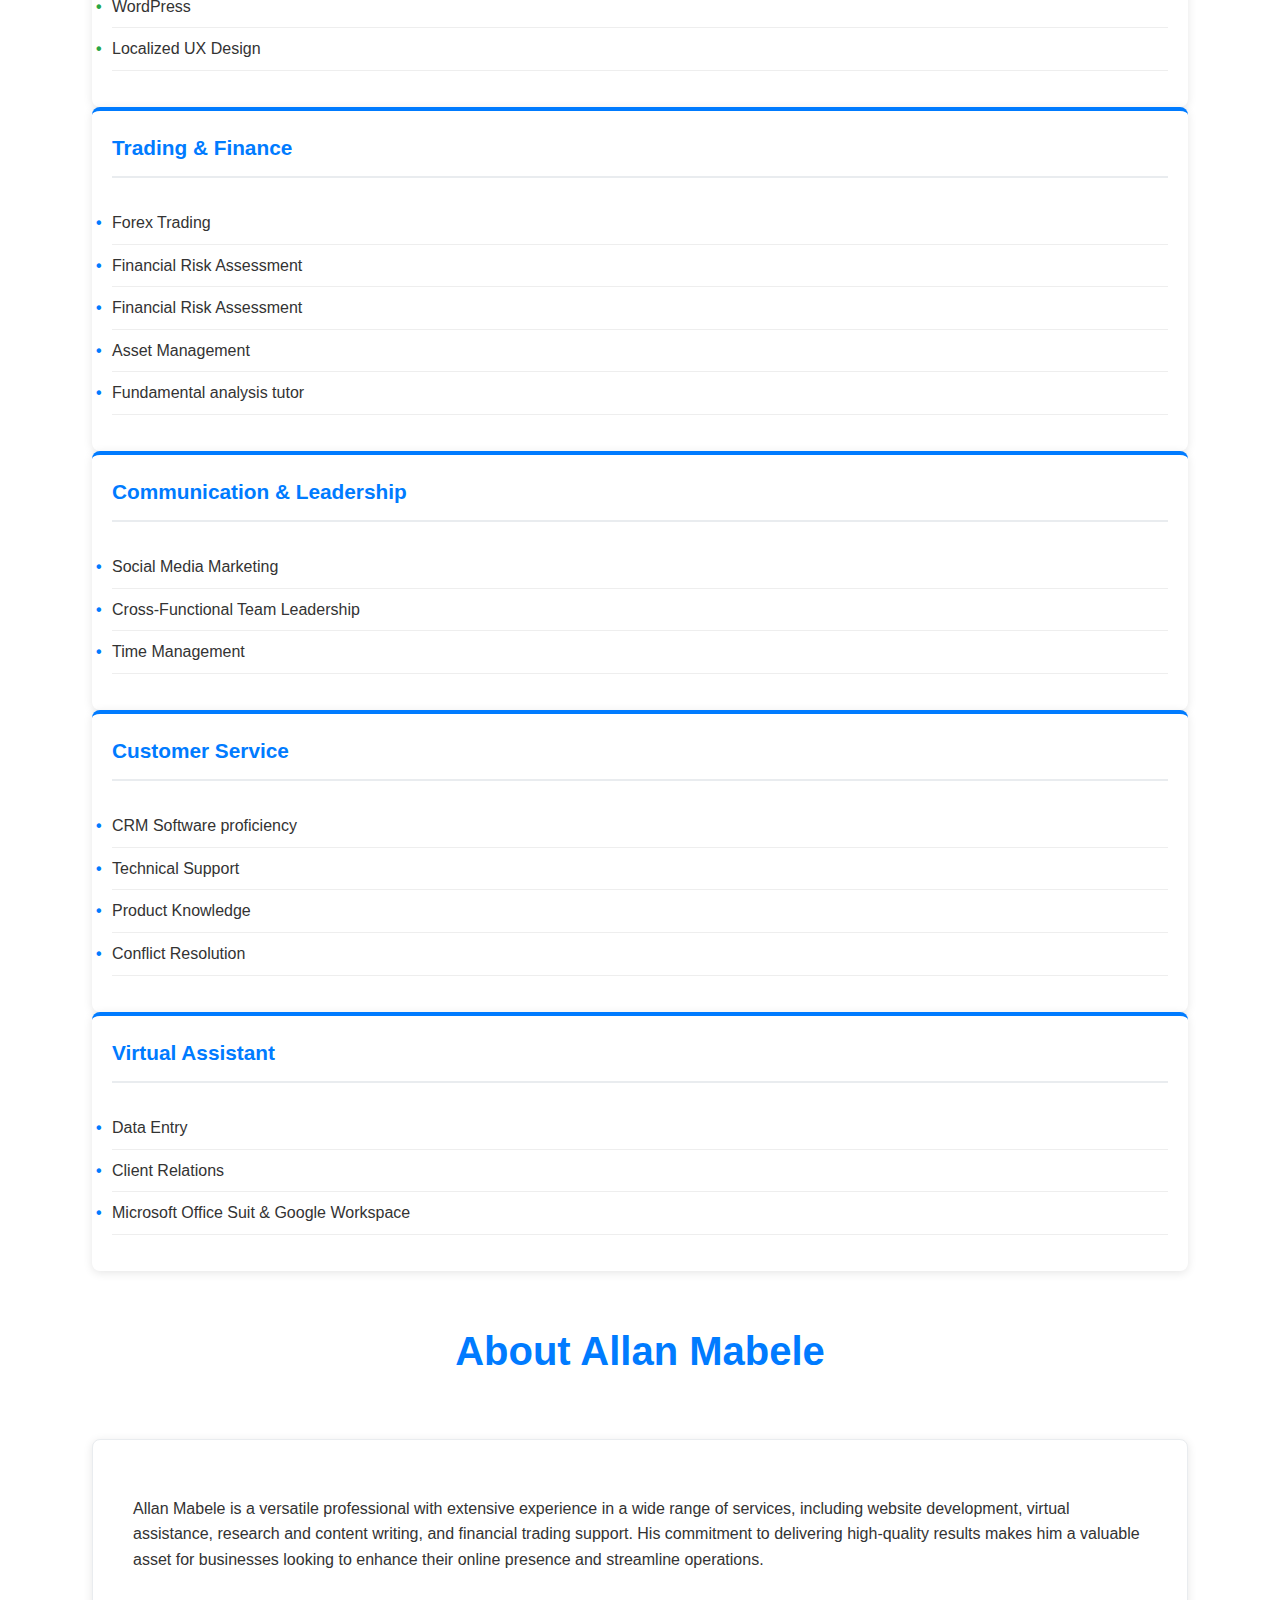
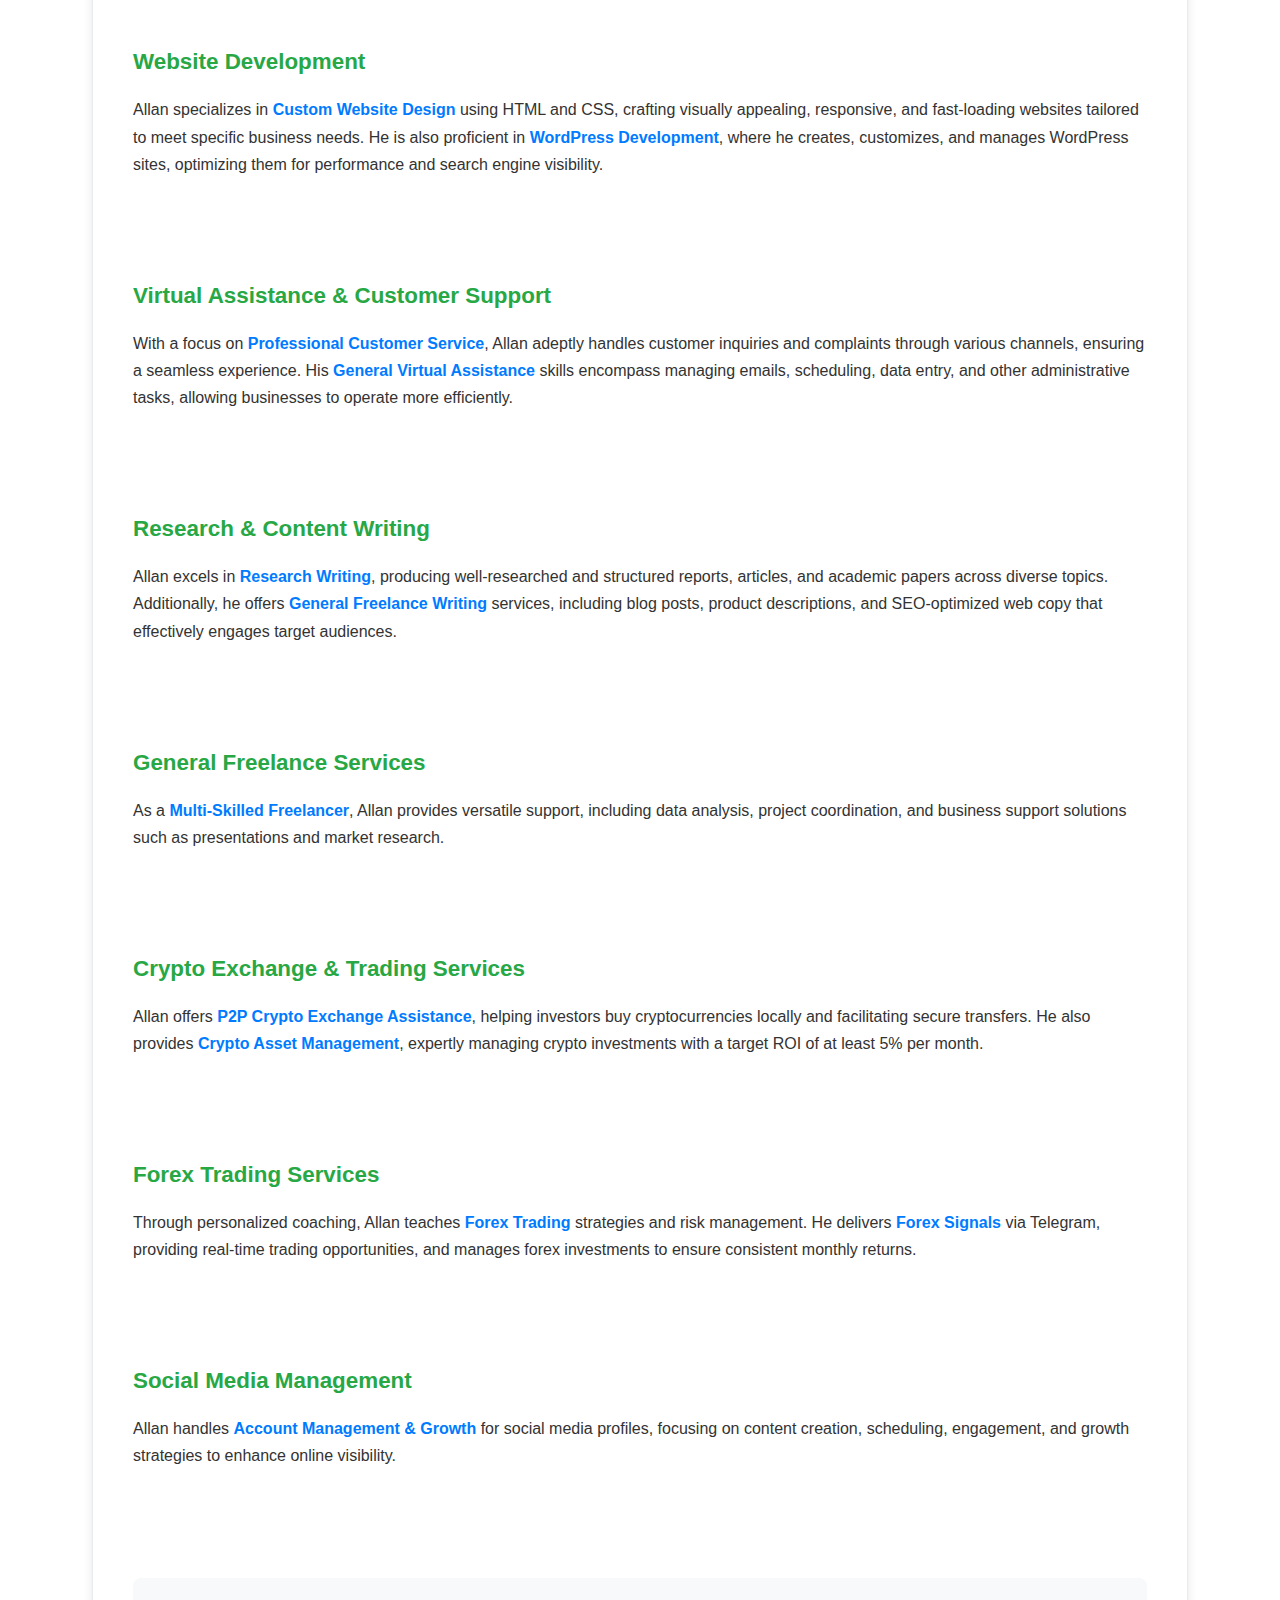
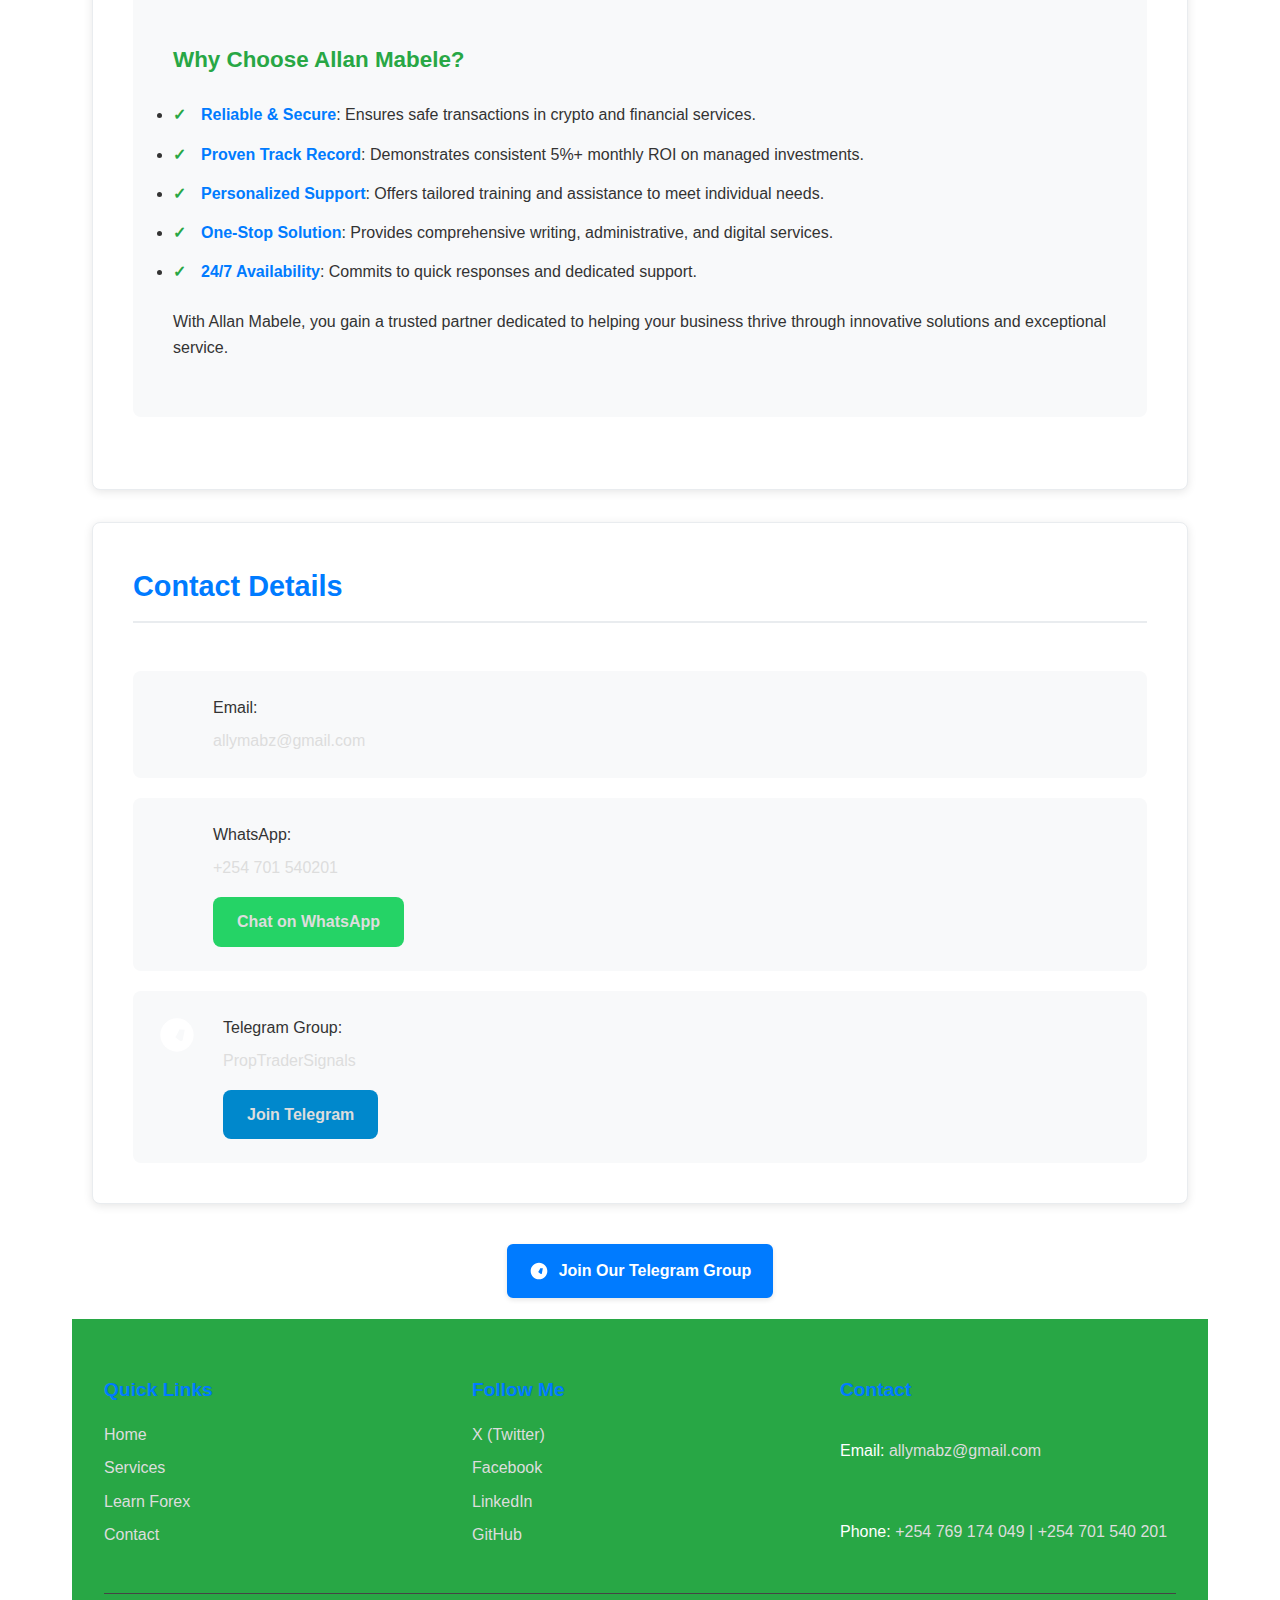
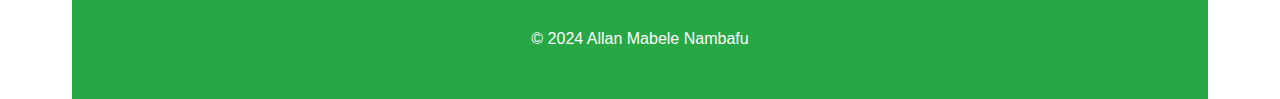
==== commit 98d0e244: "Update index.html" ====
--- a/index.html
+++ b/index.html
@@ -31,7 +31,6 @@
     <main>
       <!-- Home Section -->
   <section id="home">
-    <h2 class="id-home">WELCOME! This is Allan Mabele's Page</h2>
     <div class="summary"> 
   <div class="photo"> 
     <img src="thumbnails/dp.jpg"> 
--- a/styles.css
+++ b/styles.css
@@ -1,4 +1,4 @@
- /* Base Styles */
+/* Base Styles */
 :root {
   --blue: #007bff;
   --green: #28a745;
@@ -7,7 +7,6 @@
   --shadow: 0 4px 10px rgba(0, 0, 0, 0.1);
   --gap: 20px;
   --header-height: 50px;
-  
 }
 
 * {
@@ -24,12 +23,13 @@
 }
 
 body {
-  background-color: var(--blue);
+  background-color: var(--white);
   display: flex;
   flex-direction: column;
 }
 
- .telegram-btn-container {
+/* Telegram Button Styles */
+.telegram-btn-container {
   margin: 20px 0;
   text-align: center;
 }
@@ -38,24 +38,25 @@
   display: inline-flex;
   align-items: center;
   justify-content: center;
-  background-color: #007bff; /* Your blue color */
-  color: white;
+  background-color: var(--blue);
+  color: var(--white);
   padding: 12px 20px;
   border-radius: 6px;
   text-decoration: none;
   font-weight: 600;
   font-size: 16px;
   transition: all 0.3s ease;
-  box-shadow: 0 2px 5px rgba(0,0,0,0.1);
-  border: 2px solid #007bff;
+  box-shadow: 0 2px 5px rgba(0, 0, 0, 0.1);
+  border: 2px solid var(--blue);
 }
 
 .telegram-join-btn:hover {
   background-color: #0069d9; /* Slightly darker blue */
   transform: translateY(-2px);
-  box-shadow: 0 4px 8px rgba(0,0,0,0.15);
-}
-
+  box-shadow: 0 4px 8px rgba(0, 0, 0, 0.15);
+}
+
+/* Telegram Icon */
 .telegram-icon {
   display: inline-block;
   width: 20px;
@@ -64,15 +65,6 @@
   background-image: url("data:image/svg+xml,%3Csvg xmlns='http://www.w3.org/2000/svg' viewBox='0 0 24 24' fill='white'%3E%3Cpath d='M12 2C6.48 2 2 6.48 2 12s4.48 10 10 10 10-4.48 10-10S17.52 2 12 2zm4.64 6.8c-.25 1.34-.86 4.6-1.22 6.12-.14.6-.42.8-.9.8-.66 0-1.03-.45-1.6-.89-.88-.7-1.38-1.14-2.23-1.83-.96-.77-.34-1.19.21-1.88.14-.18 2.57-2.36 2.62-2.56.03-.1.06-.22.01-.32-.05-.1-.17-.07-.3-.04-.36.1-6.16 3.92-6.5 4.08-.53.26-.53.25-.61.78-.03.18-.04.57.76.85 1.07.38 1.92.6 2.16.63.5.07.85.03 1.15-.3.35-.38.8-1.04 1.25-1.7.8-1.18 1.12-1.9 1.7-3.08.1-.2.19-.6-.14-.84-.2-.15-.5-.1-.63-.08z'/%3E%3C/svg%3E");
   background-size: contain;
   background-repeat: no-repeat;
-}
-
-/* Green alternative version */
-.telegram-join-btn.green {
-  background-color: #28a745;
-  border-color: #28a745;
-}
-.telegram-join-btn.green:hover {
-  background-color: #218838;
 }
 
 /* Header Styles */
@@ -91,7 +83,6 @@
   box-shadow: var(--shadow);
   height: var(--header-height);
   border-bottom: 1px solid var(--white);
-  
 }
 
 .logo img {
@@ -129,15 +120,13 @@
 /* Grid Container - 2 Column Layout */
 .grid-container {
   display: grid;
-  grid-template-columns: repeat(2, 1fr); /* Two equal columns */
-  grid-template-rows: repeat(4, auto); /* Four rows */
+  grid-template-columns: repeat(2, 1fr);
   gap: var(--gap);
   padding: var(--gap);
   background-color: var(--white);
   border-radius: 8px;
   box-shadow: var(--shadow);
   margin-bottom: var(--gap);
-  width: 100%; /* Take full available width */
 }
 
 .company {
@@ -149,7 +138,7 @@
   border: 1px solid #eee;
   display: flex;
   flex-direction: column;
-  min-height: 200px; /* Set minimum height for consistency */
+  min-height: 200px;
 }
 
 .company:hover {
@@ -158,7 +147,7 @@
   border-color: var(--green);
   transform: translateY(-5px);
   box-shadow: 0 5px 15px rgba(0, 0, 0, 0.2);
-  z-index: 1; /* Bring hovered item above others */
+  z-index: 1;
 }
 
 .company h3 {
@@ -189,30 +178,40 @@
   color: var(--white);
 }
 
-/* Responsive adjustments - switches to single column on smaller screens */
+/* Responsive adjustments */
 @media (max-width: 768px) {
   .grid-container {
     grid-template-columns: 1fr;
-    grid-template-rows: auto; /* Let rows size automatically */
   }
   
   .company {
-    min-height: auto; /* Remove fixed height on mobile */
-  }
-}/* Projects Section */
+    min-height: auto;
+  }
+}
+
+/* Projects Section */
 .projects {
   display: grid;
   grid-template-columns: repeat(auto-fit, minmax(280px, 1fr));
   gap: var(--gap);
 }
 
+/* Summary Section */
 .summary {
   display: flex;
   gap: 30px;
   align-items: flex-start;
   margin: 20px;
-  color:white;
-  
+  color: #000;
+  border: 1px solid gray;
+  padding: 10px;
+  border-radius: 8px;
+  transition: background-color 0.3s, color 0.3s;
+}
+
+.summary:hover p {
+  background-color: var(--blue);
+  color: var(--white);
 }
 
 .photo {
@@ -228,14 +227,14 @@
   border-radius: 50%;
   object-fit: cover;
   margin-bottom: 15px;
-  border: 3px solid #007bff;
+  border: 3px solid var(--blue);
 }
 
 .my-name {
   font-size: 1.5rem;
   font-weight: bold;
   margin: 0;
-  color: #007bff;
+  color: black;
   text-align: center;
 }
 
@@ -243,41 +242,18 @@
   flex: 1;
 }
 
-.p summary-description  {
+.summary-description {
   margin-top: 0;
   line-height: 1.6;
   text-align: justify;
-  colo: #007bff;
+  color: black; /* Fixed typo from "colo" to "color" */
   padding-right: 40px;
-}
-
-/* Responsive adjustments */
-@media (max-width: 768px) {
-  .summary {
-    flex-direction: column;
-    gap: 20px;
-  }
-  
-  .photo {
-    width: 100%;
-  }
-  
-  .photo img {
-    width: 120px;
-    height: 120px;
-  }
-  
-  .my-name {
-    font-size: 1.3rem;
-  }
 }
 
 /* Headings */
 .working-exp,
 .id-home {
   color: var(--white);
-  height: auto;
-  min-height: 80px;
   display: flex;
   justify-content: center;
   align-items: center;
@@ -287,15 +263,10 @@
   margin: 20px auto;
   background-color: var(--green);
   padding: 10px 20px;
-  text-align: center;
   width: 100%;
   max-width: 800px;
 }
 
-.id-home {
-  background-color: var(--#007bff);
-  color: var(--white);
-  border-color: var(--white);
 }
 
 /* Skills Section */
@@ -420,9 +391,9 @@
 /* Responsive Adjustments */
 @media (max-width: 768px) {
   .nav-header {
-    flex-direction: row;
+    flex-direction: column;
     padding: 1rem;
-    height: 60px;
+    height: auto;
   }
   
   .logo img {
@@ -453,7 +424,6 @@
   
   .working-exp,
   .id-home {
-    margin-left: 0;
     width: 100%;
     font-size: 2rem;
   }
@@ -463,7 +433,6 @@
   }
   
   .my-name {
-    margin-left: 0;
     text-align: center;
   }
 }
@@ -490,4 +459,4 @@
   .footer-grid {
     grid-template-columns: 1fr;
   }
-}    
+}
--- a/contact.css
+++ b/contact.css
@@ -1,21 +1,324 @@
-/* Contact Page Specific Styles */
+ /* Base Styles */
+:root {
+  --primary-blue: #007bff;
+  --secondary-green: #28a745;
+  --white: #ffffff;
+  --light-gray: #f8f9fa;
+  --medium-gray: #e9ecef;
+  --dark-gray: #333333;
+  --shadow: 0 2px 10px rgba(0, 0, 0, 0.1);
+  --border-radius: 8px;
+  --max-width: 1200px;
+  --header-height: 80px;
+  --section-padding: 2.5rem;
+}
+
+body {
+  font-family: 'Segoe UI', Tahoma, Geneva, Verdana, sans-serif;
+  line-height: 1.6;
+  color: var(--dark-gray);
+  background-color: var(--white);
+  max-width: var(--max-width);
+  margin: 0 auto;
+  padding: calc(var(--header-height) + 2rem) 2rem 2rem;
+}
+
+/* Header Styles */
+.nav-header {
+  background-color: var(--secondary-green);
+  color: var(--white);
+  padding: 1rem 2rem;
+  display: flex;
+  justify-content: space-between;
+  align-items: center;
+  position: fixed;
+  top: 0;
+  left: 0;
+  right: 0;
+  z-index: 1000;
+  box-shadow: var(--shadow);
+  height: var(--header-height);
+  border-bottom: 1px solid rgba(255, 255, 255, 0.2);
+}
+
+.logo img {
+  height: 60px;
+  width: auto;
+  max-width: 100px;
+  object-fit: contain;
+}
+
+.nav-links {
+  display: flex;
+  gap: 1.5rem;
+}
+
+.nav-links a {
+  color: var(--white);
+  text-decoration: none;
+  font-weight: 500;
+  font-size: 1.1rem;
+  transition: all 0.3s ease;
+  padding: 0.5rem 1rem;
+  border-radius: 4px;
+}
+
+.nav-links a:hover {
+  background-color: rgba(255, 255, 255, 0.1);
+}
+
+/* Main Content Layout */
 .main-content {
+  display: flex;
+  flex-direction: column;
+  gap: 2rem;
+  margin-top: 1rem;
+}
+
+/* Section Styling */
+.section {
   background-color: var(--white);
-  padding: 2rem;
-  margin: 2rem auto;
-  max-width: var(--max-width);
-  border-radius: 8px;
+  padding: var(--section-padding);
+  border-radius: var(--border-radius);
   box-shadow: var(--shadow);
-}
-
-.section {
+  border: 1px solid var(--medium-gray);
+}
+
+/* Headings */
+h1 {
+  color: var(--primary-blue);
+  text-align: center;
+  margin: 0 0 2rem 0;
+  font-size: 2.5rem;
+  font-weight: 700;
+  line-height: 1.2;
+}
+
+h2 {
+  color: var(--primary-blue);
+  margin: 0 0 1.5rem 0;
+  padding-bottom: 0.75rem;
+  border-bottom: 2px solid var(--medium-gray);
+  font-size: 1.8rem;
+  font-weight: 600;
+}
+
+h3 {
+  color: var(--secondary-green);
+  margin: 1.5rem 0 1rem;
+  font-size: 1.4rem;
+  font-weight: 600;
+}
+
+/* Content Sections */
+.about-section {
+  display: flex;
+  flex-direction: column;
+  gap: 2rem;
+}
+
+.service-category {
   margin-bottom: 2rem;
 }
 
-/* Ensure contact section doesn't conflict with summary */
-#contact {
-  background-color: var(--white);
-  color: var(--black);
-}
-
-/* Rest of your contact page styles... */
+.service-category p {
+  margin: 0.75rem 0;
+  line-height: 1.7;
+}
+
+/* Why Choose Section */
+.why-choose {
+  background-color: var(--light-gray);
+  padding: var(--section-padding);
+  margin: 2rem 0;
+  border-radius: var(--border-radius);
+}
+
+.why-choose ul {
+  display: flex;
+  flex-direction: column;
+  gap: 0.75rem;
+  margin: 1.5rem 0;
+  padding: 0;
+}
+
+.why-choose li {
+  padding-left: 1.75rem;
+  position: relative;
+  line-height: 1.7;
+}
+
+.why-choose li:before {
+  content: "✓";
+  color: var(--secondary-green);
+  font-weight: bold;
+  position: absolute;
+  left: 0;
+}
+
+/* Contact Details */
+.contact-details {
+  display: flex;
+  flex-direction: column;
+  gap: 1.5rem;
+}
+
+.contact-items {
+  display: flex;
+  flex-direction: column;
+  gap: 1.25rem;
+}
+
+.contact-item {
+  display: flex;
+  align-items: flex-start;
+  gap: 1rem;
+  padding: 1.5rem;
+  background-color: var(--light-gray);
+  border-radius: var(--border-radius);
+  transition: all 0.3s ease;
+}
+
+.contact-item:hover {
+  transform: translateY(-3px);
+  box-shadow: var(--shadow);
+}
+
+.contact-icon {
+  flex: 0 0 40px;
+  height: 40px;
+  background-size: contain;
+  background-repeat: no-repeat;
+  background-position: center;
+}
+
+.contact-info {
+  flex: 1;
+  display: flex;
+  flex-direction: column;
+  gap: 0.5rem;
+}
+
+/* Links & Buttons */
+.contact-link {
+  color: var(--primary-blue);
+  text-decoration: none;
+  font-weight: 500;
+  transition: all 0.3s ease;
+}
+
+.contact-link:hover {
+  color: #0056b3;
+  text-decoration: underline;
+}
+
+.btn-container {
+  display: flex;
+  gap: 1rem;
+  margin-top: 0.5rem;
+}
+
+.btn {
+  display: inline-flex;
+  align-items: center;
+  justify-content: center;
+  padding: 0.75rem 1.5rem;
+  color: var(--white);
+  border-radius: var(--border-radius);
+  text-decoration: none;
+  font-weight: 600;
+  transition: all 0.3s ease;
+  border: none;
+  cursor: pointer;
+  text-align: center;
+}
+
+.btn:hover {
+  transform: translateY(-2px);
+  box-shadow: 0 4px 12px rgba(0, 0, 0, 0.15);
+}
+
+.btn-telegram {
+  background-color: #0088cc;
+}
+
+.btn-telegram:hover {
+  background-color: #0077b3;
+}
+
+.btn-whatsapp {
+  background-color: #25D366;
+}
+
+.btn-whatsapp:hover {
+  background-color: #1da851;
+}
+
+/* Text Elements */
+strong {
+  color: var(--primary-blue);
+}
+
+/* Responsive Design */
+@media (max-width: 768px) {
+  body {
+    padding: calc(var(--header-height) + 1rem) 1.5rem 1.5rem;
+  }
+  
+  h1 {
+    font-size: 2rem;
+  }
+  
+  h2 {
+    font-size: 1.6rem;
+  }
+  
+  .section {
+    padding: 1.5rem;
+  }
+  
+  .nav-links {
+    gap: 0.75rem;
+  }
+  
+  .nav-links a {
+    font-size: 1rem;
+    padding: 0.5rem;
+  }
+  
+  .contact-item {
+    flex-direction: column;
+    align-items: flex-start;
+    gap: 1rem;
+  }
+  
+  .btn-container {
+    flex-direction: column;
+    width: 100%;
+  }
+  
+  .btn {
+    width: 100%;
+  }
+}
+
+@media (max-width: 480px) {
+  .nav-header {
+    flex-direction: column;
+    height: auto;
+    padding: 1rem;
+  }
+  
+  .logo {
+    margin-bottom: 1rem;
+  }
+  
+  .nav-links {
+    flex-wrap: wrap;
+    justify-content: center;
+  }
+  
+  .contact-item {
+    padding: 1rem;
+  }
+}
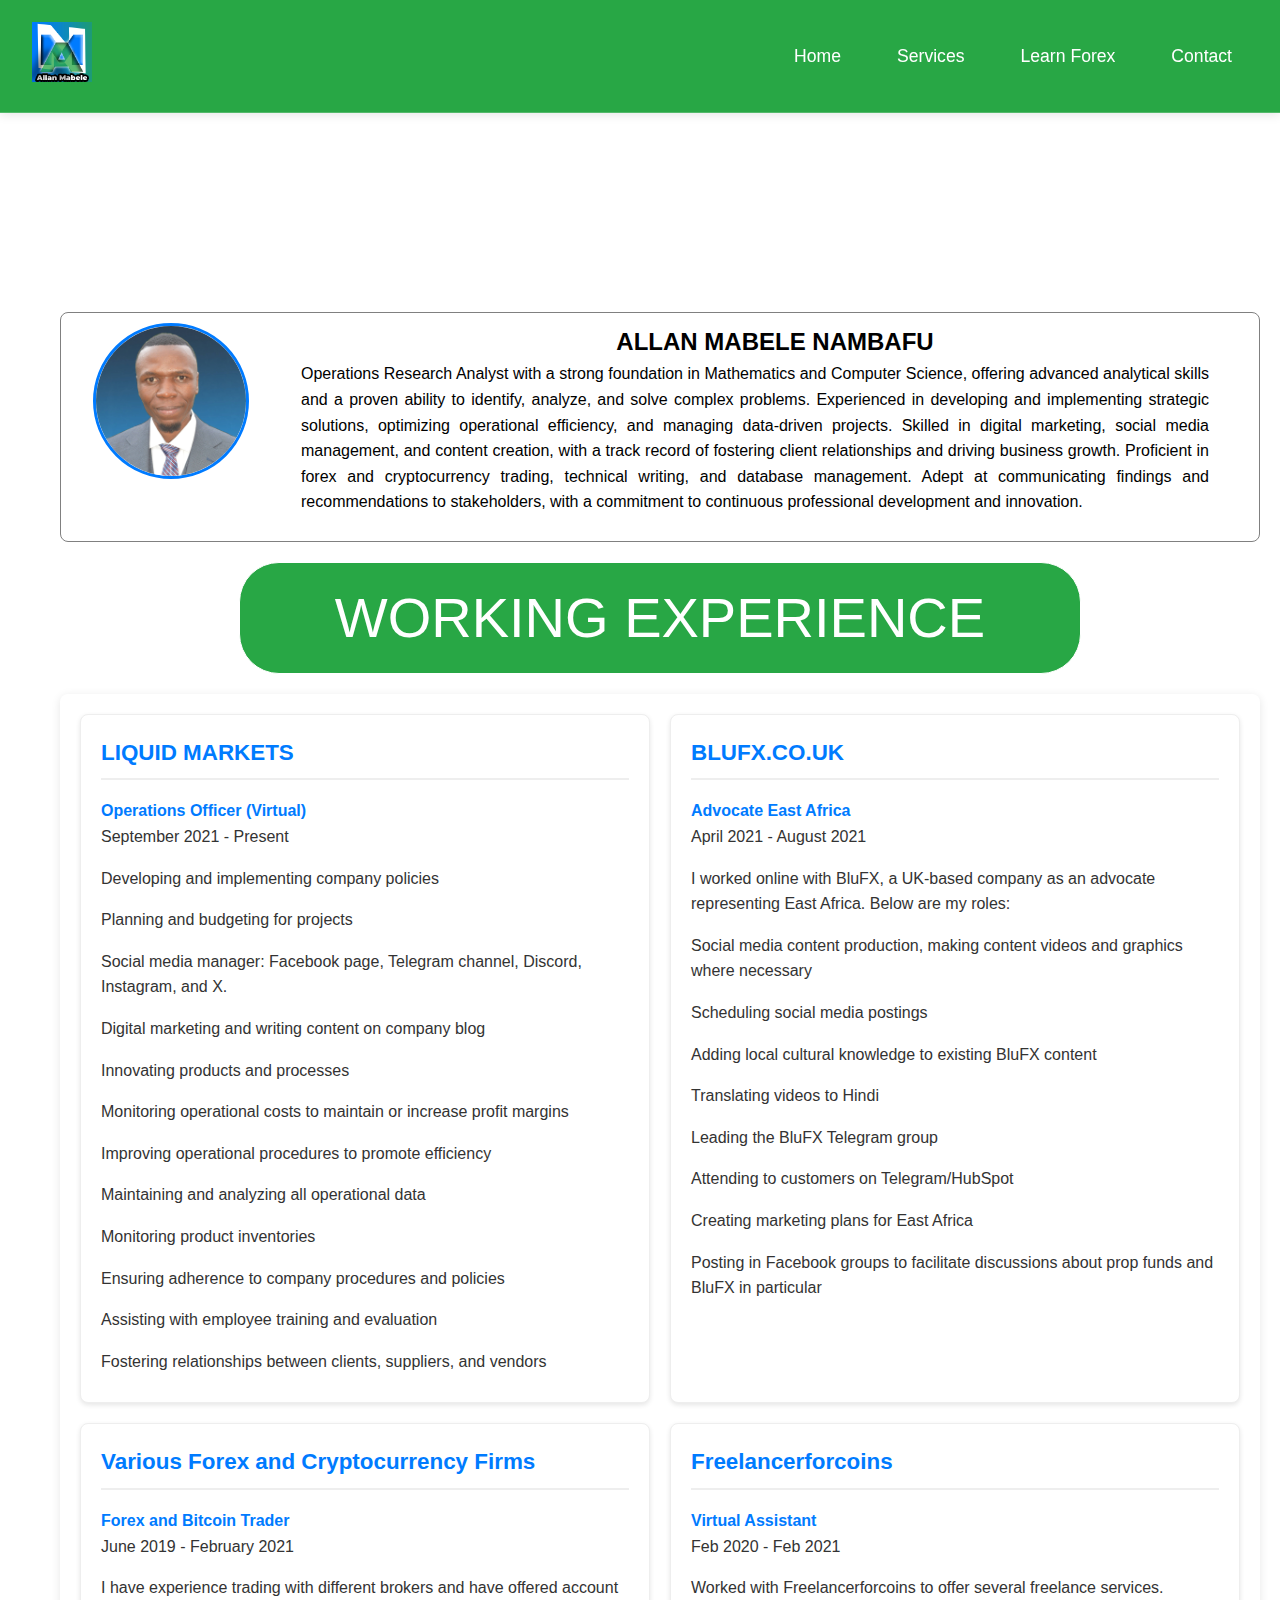
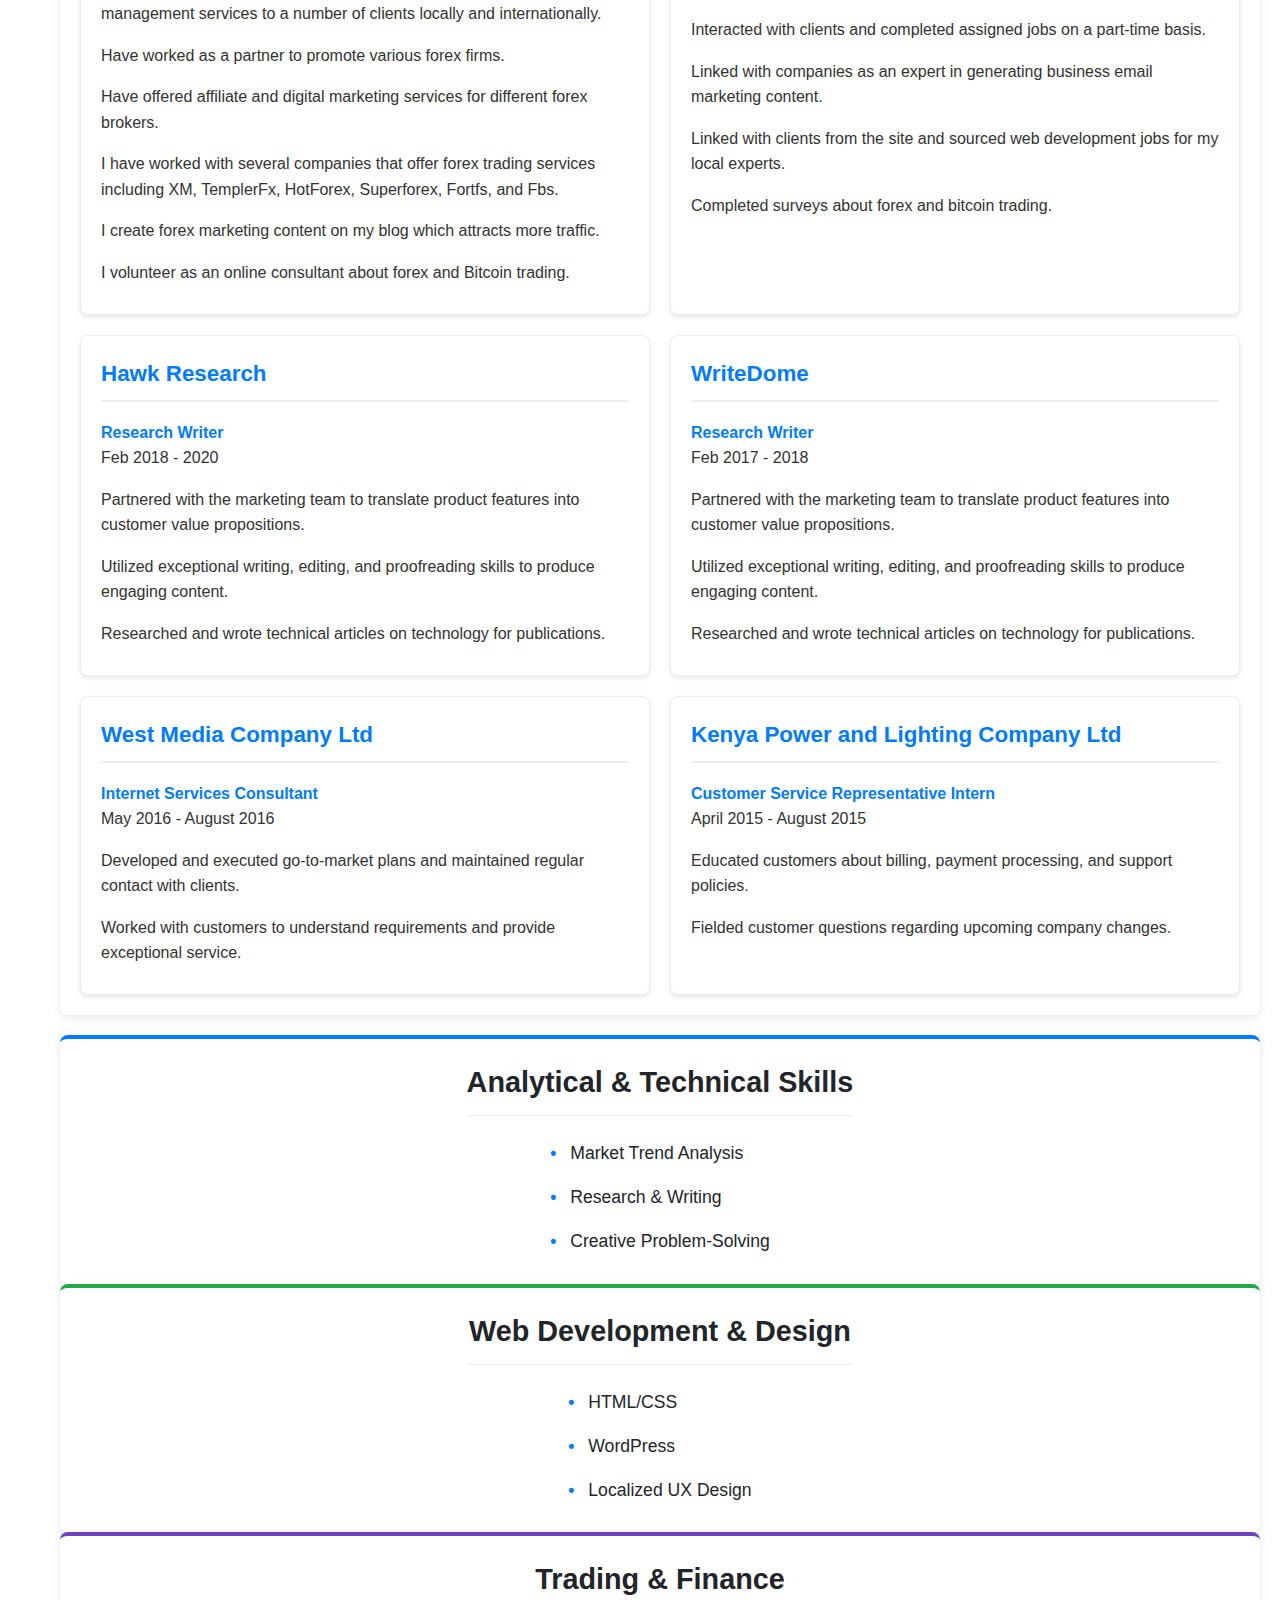
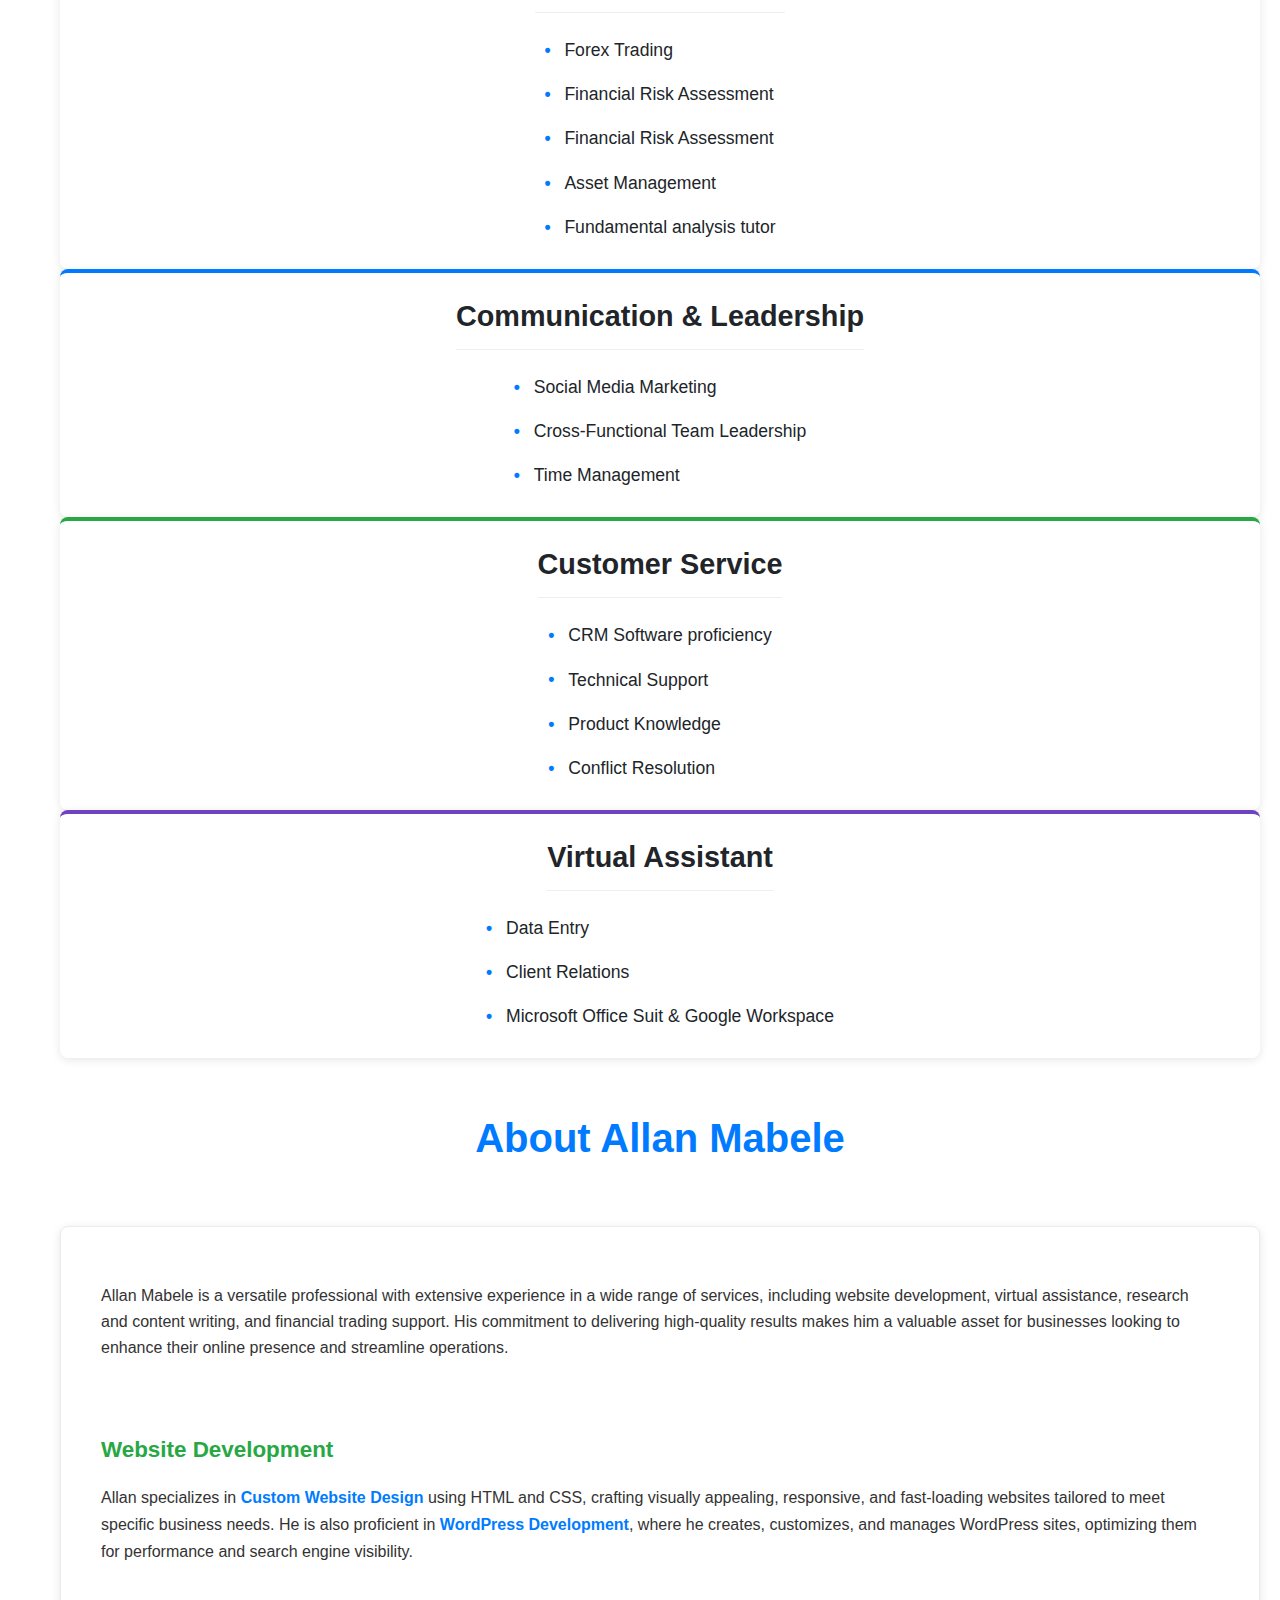
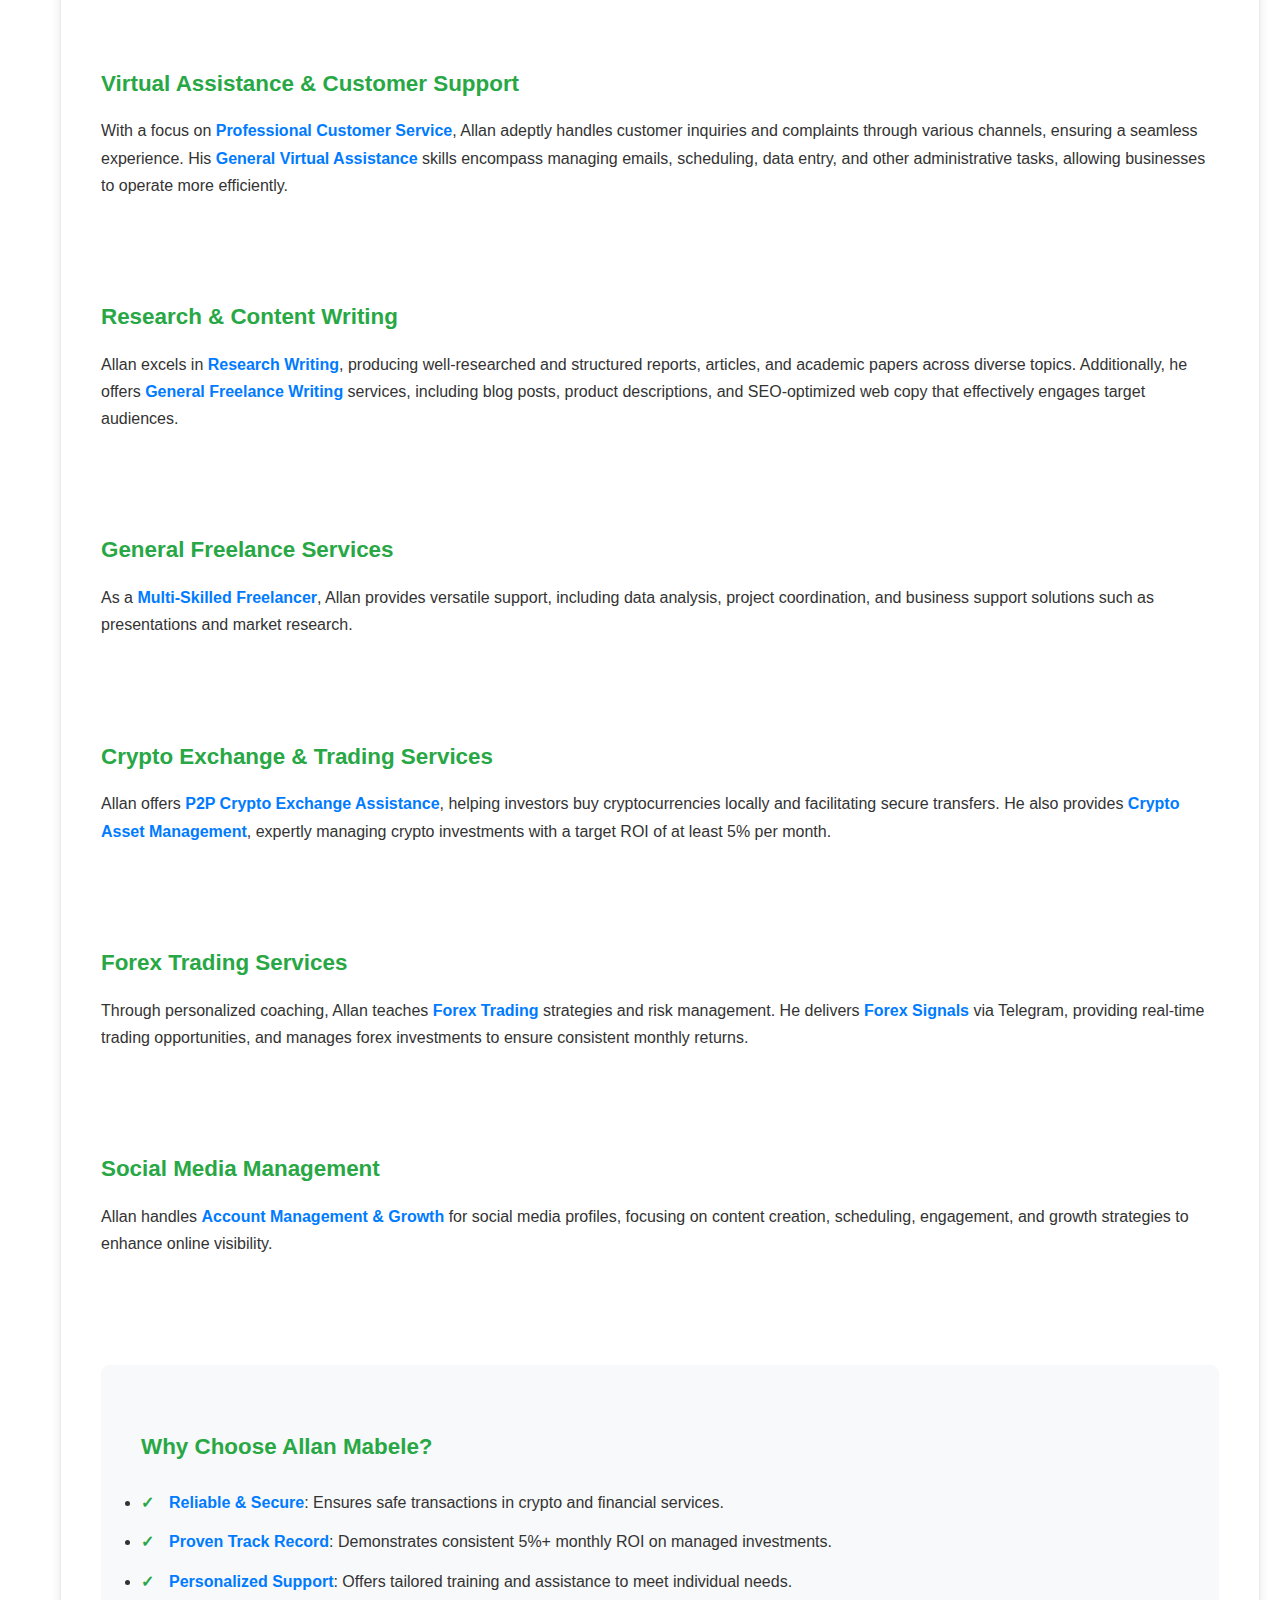
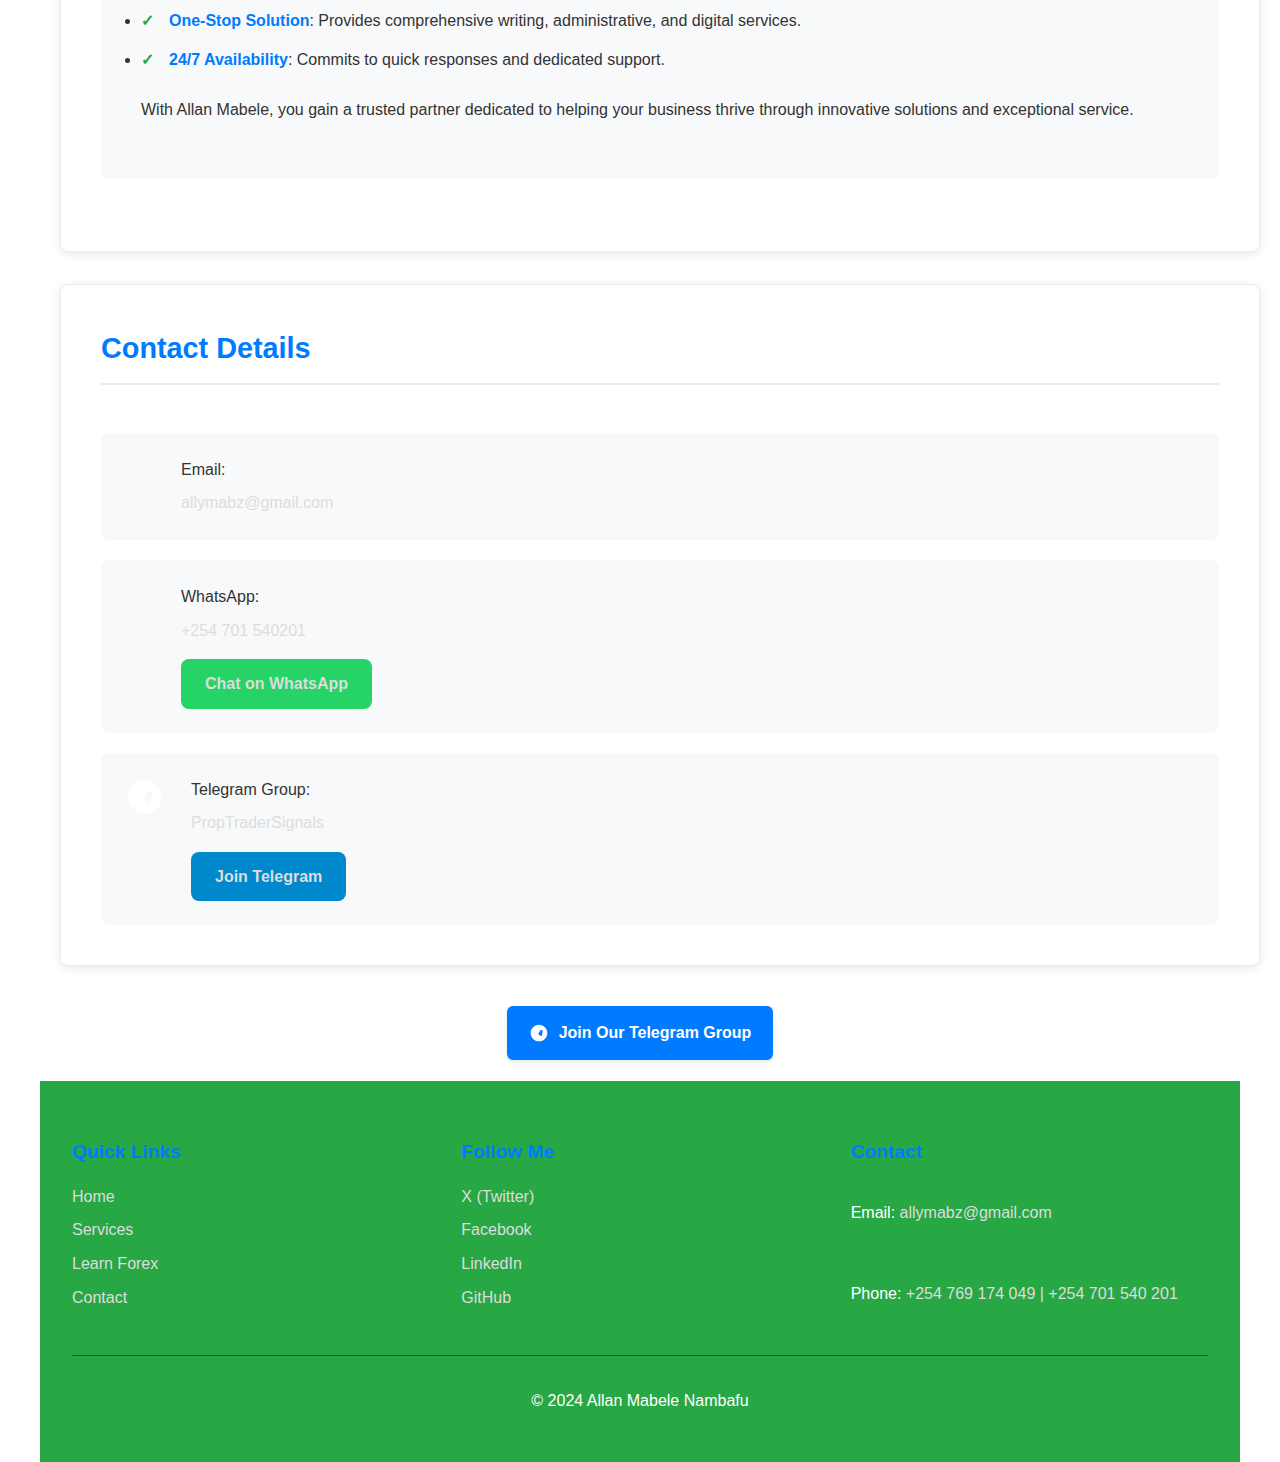
==== commit e76ca9c0: "Update index.html" ====
--- a/index.html
+++ b/index.html
@@ -336,5 +336,65 @@
       </div>
       
     </footer>
+    <script> 
+    document.addEventListener('DOMContentLoaded', function() {
+    // Create the Telegram popup element
+    const telegramPopup = document.createElement('div');
+    telegramPopup.className = 'telegram-popup';
+    telegramPopup.style.position = 'fixed';
+    telegramPopup.style.bottom = '20px';
+    telegramPopup.style.right = '20px';
+    telegramPopup.style.zIndex = '1000';
+    telegramPopup.style.backgroundColor = '#0088cc';
+    telegramPopup.style.color = 'white';
+    telegramPopup.style.padding = '15px';
+    telegramPopup.style.borderRadius = '8px';
+    telegramPopup.style.boxShadow = '0 4px 12px rgba(0,0,0,0.15)';
+    telegramPopup.style.display = 'none';
+    telegramPopup.style.maxWidth = '300px';
+    telegramPopup.style.animation = 'fadeIn 0.5s ease-out';
+    
+    // Add the HTML content
+    telegramPopup.innerHTML = `
+        <div style="display: flex; align-items: center; margin-bottom: 10px;">
+            <div style="width: 24px; height: 24px; margin-right: 10px; background: url('https://telegram.org/img/t_logo.png') no-repeat center center; background-size: contain;"></div>
+            <strong style="font-size: 16px;">Join Our Telegram</strong>
+        </div>
+        <p style="margin: 0 0 10px 0; font-size: 14px;">Get trading signals and updates in our Telegram group!</p>
+        <a href="https://t.me/PropTraderSignals" style="display: inline-block; background: white; color: #0088cc; padding: 8px 15px; border-radius: 4px; text-decoration: none; font-weight: bold; font-size: 14px;">Join Now</a>
+        <button id="close-telegram-popup" style="position: absolute; top: 5px; right: 5px; background: none; border: none; color: white; cursor: pointer; font-size: 16px;">×</button>
+    `;
+    
+    // Add CSS for fade-in animation
+    const style = document.createElement('style');
+    style.textContent = `
+        @keyframes fadeIn {
+            from { opacity: 0; transform: translateY(20px); }
+            to { opacity: 1; transform: translateY(0); }
+        }
+    `;
+    document.head.appendChild(style);
+    
+    // Add the popup to the body
+    document.body.appendChild(telegramPopup);
+    
+    // Show the popup after 3 seconds
+    setTimeout(() => {
+        telegramPopup.style.display = 'block';
+    }, 3000);
+    
+    // Close button functionality
+    telegramPopup.querySelector('#close-telegram-popup').addEventListener('click', function() {
+        telegramPopup.style.display = 'none';
+    });
+    
+    // Optional: Close the popup when clicking outside of it
+    document.addEventListener('click', function(e) {
+        if (!telegramPopup.contains(e.target) {
+            telegramPopup.style.display = 'none';
+        }
+    });
+});
+    </script>
   </body>
 </html>
--- a/styles.css
+++ b/styles.css
@@ -1,462 +1,474 @@
 /* Base Styles */
 :root {
-  --blue: #007bff;
-  --green: #28a745;
-  --white: #ffffff;
-  --black: #212529;
-  --shadow: 0 4px 10px rgba(0, 0, 0, 0.1);
-  --gap: 20px;
-  --header-height: 50px;
-}
-
-* {
-  box-sizing: border-box;
-}
-
+--blue: #007bff;
+--green: #28a745;
+--white: #ffffff;
+--black: #212529;
+--shadow: 0 4px 10px rgba(0, 0, 0, 0.1);
+--gap: 20px;
+--header-height: 50px;
+}
+
+{
+box-sizing: border-box;
+}
 html, body {
-  height: 100%;
-  margin: 0;
-  padding: 0;
-  font-family: 'Roboto', Arial, sans-serif;
-  line-height: 1.5;
-  padding-top: var(--header-height);
+height: 100%;
+margin: 0;
+padding: 0;
+font-family: 'Roboto', Arial, sans-serif;
+line-height: 1.5;
+padding-top: var(--header-height);
 }
 
 body {
-  background-color: var(--white);
-  display: flex;
-  flex-direction: column;
+background-color: var(--white);
+display: flex;
+flex-direction: column;
 }
 
 /* Telegram Button Styles */
 .telegram-btn-container {
-  margin: 20px 0;
-  text-align: center;
+margin: 20px 0;
+text-align: center;
 }
 
 .telegram-join-btn {
-  display: inline-flex;
-  align-items: center;
-  justify-content: center;
-  background-color: var(--blue);
-  color: var(--white);
-  padding: 12px 20px;
-  border-radius: 6px;
-  text-decoration: none;
-  font-weight: 600;
-  font-size: 16px;
-  transition: all 0.3s ease;
-  box-shadow: 0 2px 5px rgba(0, 0, 0, 0.1);
-  border: 2px solid var(--blue);
+display: inline-flex;
+align-items: center;
+justify-content: center;
+background-color: var(--blue);
+color: var(--white);
+padding: 12px 20px;
+border-radius: 6px;
+text-decoration: none;
+font-weight: 600;
+font-size: 16px;
+transition: all 0.3s ease;
+box-shadow: 0 2px 5px rgba(0, 0, 0, 0.1);
+border: 2px solid var(--blue);
 }
 
 .telegram-join-btn:hover {
-  background-color: #0069d9; /* Slightly darker blue */
-  transform: translateY(-2px);
-  box-shadow: 0 4px 8px rgba(0, 0, 0, 0.15);
+background-color: #0069d9; /* Slightly darker blue */
+transform: translateY(-2px);
+box-shadow: 0 4px 8px rgba(0, 0, 0, 0.15);
 }
 
 /* Telegram Icon */
 .telegram-icon {
-  display: inline-block;
-  width: 20px;
-  height: 20px;
-  margin-right: 10px;
-  background-image: url("data:image/svg+xml,%3Csvg xmlns='http://www.w3.org/2000/svg' viewBox='0 0 24 24' fill='white'%3E%3Cpath d='M12 2C6.48 2 2 6.48 2 12s4.48 10 10 10 10-4.48 10-10S17.52 2 12 2zm4.64 6.8c-.25 1.34-.86 4.6-1.22 6.12-.14.6-.42.8-.9.8-.66 0-1.03-.45-1.6-.89-.88-.7-1.38-1.14-2.23-1.83-.96-.77-.34-1.19.21-1.88.14-.18 2.57-2.36 2.62-2.56.03-.1.06-.22.01-.32-.05-.1-.17-.07-.3-.04-.36.1-6.16 3.92-6.5 4.08-.53.26-.53.25-.61.78-.03.18-.04.57.76.85 1.07.38 1.92.6 2.16.63.5.07.85.03 1.15-.3.35-.38.8-1.04 1.25-1.7.8-1.18 1.12-1.9 1.7-3.08.1-.2.19-.6-.14-.84-.2-.15-.5-.1-.63-.08z'/%3E%3C/svg%3E");
-  background-size: contain;
-  background-repeat: no-repeat;
+display: inline-block;
+width: 20px;
+height: 20px;
+margin-right: 10px;
+background-image: url("data:image/svg+xml,%3Csvg xmlns='http://www.w3.org/2000/svg' viewBox='0 0 24 24' fill='white'%3E%3Cpath d='M12 2C6.48 2 2 6.48 2 12s4.48 10 10 10 10-4.48 10-10S17.52 2 12 2zm4.64 6.8c-.25 1.34-.86 4.6-1.22 6.12-.14.6-.42.8-.9.8-.66 0-1.03-.45-1.6-.89-.88-.7-1.38-1.14-2.23-1.83-.96-.77-.34-1.19.21-1.88.14-.18 2.57-2.36 2.62-2.56.03-.1.06-.22.01-.32-.05-.1-.17-.07-.3-.04-.36.1-6.16 3.92-6.5 4.08-.53.26-.53.25-.61.78-.03.18-.04.57.76.85 1.07.38 1.92.6 2.16.63.5.07.85.03 1.15-.3.35-.38.8-1.04 1.25-1.7.8-1.18 1.12-1.9 1.7-3.08.1-.2.19-.6-.14-.84-.2-.15-.5-.1-.63-.08z'/%3E%3C/svg%3E");
+background-size: contain;
+background-repeat: no-repeat;
 }
 
 /* Header Styles */
 .nav-header {
-  background-color: var(--green);
-  color: var(--white);
-  padding: 1rem 2rem;
-  display: flex;
-  justify-content: space-between;
-  align-items: center;
-  position: fixed;
-  top: 0;
-  left: 0;
-  right: 0;
-  z-index: 1000;
-  box-shadow: var(--shadow);
-  height: var(--header-height);
-  border-bottom: 1px solid var(--white);
+background-color: var(--green);
+color: var(--white);
+padding: 1rem 2rem;
+display: flex;
+justify-content: space-between;
+align-items: center;
+position: fixed;
+top: 0;
+left: 0;
+right: 0;
+z-index: 1000;
+box-shadow: var(--shadow);
+height: var(--header-height);
+border-bottom: 1px solid var(--white);
 }
 
 .logo img {
-  height: 60px;
-  width: auto;
-  max-width: 100px;
+height: 60px;
+width: auto;
+max-width: 100px;
 }
 
 .nav-links {
-  display: flex;
-  gap: 1.5rem;
+display: flex;
+gap: 1.5rem;
 }
 
 .nav-links a {
-  color: var(--white);
-  text-decoration: none;
-  font-weight: 500;
-  font-size: 1.1rem;
-  transition: color 0.3s;
+color: var(--white);
+text-decoration: none;
+font-weight: 500;
+font-size: 1.1rem;
+transition: color 0.3s;
 }
 
 .nav-links a:hover {
-  color: #d4edda;
+color: #d4edda;
 }
 
 /* Main Content */
 main {
-  flex: 1;
-  width: 100%;
-  max-width: 1400px;
-  margin: 80px auto 0;
-  padding: 20px;
+flex: 1;
+width: 100%;
+max-width: 1400px;
+margin: 80px auto 0;
+padding: 20px;
 }
 
 /* Grid Container - 2 Column Layout */
 .grid-container {
-  display: grid;
-  grid-template-columns: repeat(2, 1fr);
-  gap: var(--gap);
-  padding: var(--gap);
-  background-color: var(--white);
-  border-radius: 8px;
-  box-shadow: var(--shadow);
-  margin-bottom: var(--gap);
+display: grid;
+grid-template-columns: repeat(2, 1fr);
+gap: var(--gap);
+padding: var(--gap);
+background-color: var(--white);
+border-radius: 8px;
+box-shadow: var(--shadow);
+margin-bottom: var(--gap);
 }
 
 .company {
-  background-color: var(--white);
-  border-radius: 8px;
-  padding: 20px;
-  box-shadow: 0 2px 5px rgba(0, 0, 0, 0.1);
-  transition: all 0.3s ease;
-  border: 1px solid #eee;
-  display: flex;
-  flex-direction: column;
-  min-height: 200px;
+background-color: var(--white);
+border-radius: 8px;
+padding: 20px;
+box-shadow: 0 2px 5px rgba(0, 0, 0, 0.1);
+transition: all 0.3s ease;
+border: 1px solid #eee;
+display: flex;
+flex-direction: column;
+min-height: 200px;
 }
 
 .company:hover {
-  background-color: var(--blue);
-  color: var(--white);
-  border-color: var(--green);
-  transform: translateY(-5px);
-  box-shadow: 0 5px 15px rgba(0, 0, 0, 0.2);
-  z-index: 1;
+background-color: var(--blue);
+color: var(--white);
+border-color: var(--green);
+transform: translateY(-5px);
+box-shadow: 0 5px 15px rgba(0, 0, 0, 0.2);
+z-index: 1;
 }
 
 .company h3 {
-  margin: 0 0 10px 0;
-  font-size: 1.4rem;
-  color: var(--blue);
-  border-bottom: 2px solid #eee;
-  padding-bottom: 8px;
+margin: 0 0 10px 0;
+font-size: 1.4rem;
+color: var(--blue);
+border-bottom: 2px solid #eee;
+padding-bottom: 8px;
 }
 
 .company:hover h3 {
-  color: var(--white);
-  border-bottom-color: rgba(255, 255, 255, 0.3);
+color: var(--white);
+border-bottom-color: rgba(255, 255, 255, 0.3);
 }
 
 .company p {
-  margin: 8px 0;
-  line-height: 1.6;
+margin: 8px 0;
+line-height: 1.6;
 }
 
 .company .date-name {
-  font-weight: 600;
-  color: var(--green);
-  margin-top: 12px;
+font-weight: 600;
+color: var(--green);
+margin-top: 12px;
 }
 
 .company:hover .date-name {
-  color: var(--white);
+color: var(--white);
 }
 
 /* Responsive adjustments */
 @media (max-width: 768px) {
-  .grid-container {
-    grid-template-columns: 1fr;
-  }
-  
-  .company {
-    min-height: auto;
-  }
+.grid-container {
+grid-template-columns: 1fr;
+}
+
+.company {
+min-height: auto;
+}
 }
 
 /* Projects Section */
 .projects {
-  display: grid;
-  grid-template-columns: repeat(auto-fit, minmax(280px, 1fr));
-  gap: var(--gap);
+display: grid;
+grid-template-columns: repeat(auto-fit, minmax(280px, 1fr));
+gap: var(--gap);
 }
 
 /* Summary Section */
 .summary {
-  display: flex;
-  gap: 30px;
-  align-items: flex-start;
-  margin: 20px;
-  color: #000;
-  border: 1px solid gray;
-  padding: 10px;
-  border-radius: 8px;
-  transition: background-color 0.3s, color 0.3s;
+display: flex;
+gap: 30px;
+align-items: flex-start;
+margin-top: 20px;
+color: #000;
+border: 1px solid gray;
+padding: 10px;
+border-radius: 8px;
+transition: background-color 0.3s, color 0.3s;
 }
 
 .summary:hover p {
-  background-color: var(--blue);
-  color: var(--white);
+background-color: var(--blue);
+color: var(--white);
 }
 
 .photo {
-  display: flex;
-  flex-direction: column;
-  align-items: center;
-  width: 200px;
+display: flex;
+flex-direction: column;
+align-items: center;
+width: 200px;
 }
 
 .photo img {
-  width: 150px;
-  height: 150px;
-  border-radius: 50%;
-  object-fit: cover;
-  margin-bottom: 15px;
-  border: 3px solid var(--blue);
+width: 150px;
+height: 150px;
+border-radius: 50%;
+object-fit: cover;
+margin-bottom: 15px;
+border: 3px solid var(--blue);
 }
 
 .my-name {
-  font-size: 1.5rem;
-  font-weight: bold;
-  margin: 0;
-  color: black;
-  text-align: center;
+font-size: 1.5rem;
+font-weight: bold;
+margin: 0;
+color: black;
+text-align: center;
 }
 
 .intro {
-  flex: 1;
+flex: 1;
 }
 
 .summary-description {
-  margin-top: 0;
-  line-height: 1.6;
-  text-align: justify;
-  color: black; /* Fixed typo from "colo" to "color" */
-  padding-right: 40px;
+margin-top: 0;
+line-height: 1.6;
+text-align: justify;
+color: black; /* Fixed typo from "colo" to "color" */
+padding-right: 40px;
 }
 
 /* Headings */
 .working-exp,
 .id-home {
-  color: var(--white);
-  display: flex;
-  justify-content: center;
-  align-items: center;
-  font-size: clamp(2rem, 5vw, 3.5rem);
-  border: 1px solid;
-  border-radius: 40px;
-  margin: 20px auto;
-  background-color: var(--green);
-  padding: 10px 20px;
-  width: 100%;
-  max-width: 800px;
-}
-
-}
-
-/* Skills Section */
+color: var(--white);
+display: flex;
+justify-content: center;
+align-items: center;
+font-size: clamp(2rem, 5vw, 3.5rem);
+border: 1px solid;
+border-radius: 40px;
+margin: 20px auto;
+background-color: var(--green);
+padding: 10px 20px;
+width: 100%;
+max-width: 800px;
+}
+}
+/* Skills Section Grid Layout */
 .skills-container {
   display: grid;
-  grid-template-columns: repeat(auto-fit, minmax(250px, 1fr));
-  gap: var(--gap);
+  grid-template-columns: repeat(3, 1fr); /* 3 equal columns */
+  grid-template-rows: auto auto; /* 2 rows with automatic height */
+  gap: 20px; /* Space between items */
   max-width: 1200px;
   margin: 0 auto;
-  padding: 20px 0;
+  padding: 20px;
 }
 
 .skill-column {
-  background-color: var(--white);
+  background-color: #ffffff;
   border-radius: 8px;
   padding: 20px;
-  box-shadow: var(--shadow);
-  transition: transform 0.3s ease;
-  border-top: 4px solid var(--blue);
+  box-shadow: 0 2px 10px rgba(0, 0, 0, 0.1);
+  transition: all 0.3s ease;
+  border-top: 4px solid #007bff; /* Blue top border */
+  display: flex; /* Flexbox for centering content */
+  flex-direction: column; /* Stack items vertically */
+  align-items: center; /* Center items horizontally */
+  text-align: center; /* Center text within the columns */
+}
+
+/* Alternate border colors for visual variety */
+.skill-column:nth-child(2),
+.skill-column:nth-child(5) {
+  border-top-color: #28a745; /* Green */
+}
+
+.skill-column:nth-child(3),
+.skill-column:nth-child(6) {
+  border-top-color: #6f42c1; /* Purple */
 }
 
 .skill-column:hover {
-  transform: translateY(-10px);
-}
-
-.skill-column:nth-child(2) {
-  border-top-color: var(--green);
+  transform: translateY(-5px);
+  box-shadow: 0 5px 15px rgba(0, 0, 0, 0.2);
 }
 
 .skill-column h2 {
-  color: var(--blue);
+  color: #212529;
   margin-top: 0;
-  font-size: 1.3rem;
-}
-
-.skill-column:nth-child(2) h2 {
-  color: var(--green);
+  margin-bottom: 15px;
+  font-size: 1.8rem; /* Increased font size for readability */
+  padding-bottom: 10px;
+  border-bottom: 1px solid #eee;
 }
 
 .skill-items {
   list-style-type: none;
   padding: 0;
+  margin: 0;
 }
 
 .skill-items li {
   padding: 8px 0;
-  border-bottom: 1px solid #eee;
   display: flex;
   align-items: center;
+  position: relative;
+  padding-left: 20px;
+  font-size: 1.1rem; /* Increased font size for list items */
+  color: #212529; /* Text color for better contrast */
 }
 
 .skill-items li:before {
   content: "•";
-  color: var(--blue);
+  color: #007bff;
   font-weight: bold;
-  display: inline-block;
-  width: 1em;
-  margin-left: -1em;
-}
-
-.skill-column:nth-child(2) li:before {
-  color: var(--green);
-}
-
+  position: absolute;
+  left: 0;
+}
 /* Footer */
 footer {
-  background-color: var(--green);
-  color: var(--white);
-  padding: 2rem;
-  border-top: 1px solid var(--white);
+background-color: var(--green);
+color: var(--white);
+padding: 2rem;
+border-top: 1px solid var(--white);
 }
 
 .footer-grid {
-  display: grid;
-  grid-template-columns: repeat(auto-fit, minmax(250px, 1fr));
-  gap: 2rem;
-  max-width: 1500px;
-  margin: 0 auto;
+display: grid;
+grid-template-columns: repeat(auto-fit, minmax(250px, 1fr));
+gap: 2rem;
+max-width: 1500px;
+margin: 0 auto;
 }
 
 .footer-col {
-  display: flex;
-  flex-direction: column;
+display: flex;
+flex-direction: column;
 }
 
 .footer-col h3 {
-  font-size: 1.2rem;
-  margin-bottom: 1rem;
-  color: var(--blue);
+font-size: 1.2rem;
+margin-bottom: 1rem;
+color: var(--blue);
 }
 
 .footer-nav,
 .social-links,
 .contact-details {
-  display: flex;
-  flex-direction: column;
-  gap: 0.5rem;
+display: flex;
+flex-direction: column;
+gap: 0.5rem;
 }
 
 .footer-nav a,
 .social-links a,
 .contact-details a {
-  color: #ddd;
-  text-decoration: none;
-  transition: color 0.3s;
+color: #ddd;
+text-decoration: none;
+transition: color 0.3s;
 }
 
 .footer-nav a:hover,
 .social-links a:hover,
 .contact-details a:hover {
-  color: var(--blue);
+color: var(--blue);
 }
 
 .copyright {
-  text-align: center;
-  margin-top: 2rem;
-  padding-top: 1rem;
-  border-top: 1px solid #444;
-  color: var(--white);
+text-align: center;
+margin-top: 2rem;
+padding-top: 1rem;
+border-top: 1px solid #444;
+color: var(--white);
 }
 
 /* Responsive Adjustments */
 @media (max-width: 768px) {
-  .nav-header {
-    flex-direction: column;
-    padding: 1rem;
-    height: auto;
-  }
-  
-  .logo img {
-    height: 40px;
-  }
-  
-  .nav-links {
-    gap: 1rem;
-  }
-  
-  .nav-links a {
-    font-size: 0.9rem;
-  }
-  
-  main {
-    margin-top: 60px;
-    padding: 10px;
-  }
-  
-  .grid-container,
-  .projects {
-    grid-template-columns: 1fr;
-  }
-  
-  .summary {
-    flex-direction: column;
-  }
-  
-  .working-exp,
-  .id-home {
-    width: 100%;
-    font-size: 2rem;
-  }
-  
-  .photo img {
-    margin: 20px auto;
-  }
-  
-  .my-name {
-    text-align: center;
-  }
+.nav-header {
+flex-direction: column;
+padding: 1rem;
+height: auto;
+}
+
+.logo img {
+height: 40px;
+}
+
+.nav-links {
+gap: 1rem;
+}
+
+.nav-links a {
+font-size: 0.9rem;
+}
+
+main {
+margin-top: 60px;
+padding: 10px;
+}
+
+.grid-container,
+.projects {
+grid-template-columns: 1fr;
+}
+
+.summary {
+flex-direction: column;
+}
+
+.working-exp,
+.id-home {
+width: 100%;
+font-size: 2rem;
+}
+
+.photo img {
+margin: 20px auto;
+}
+
+.my-name {
+text-align: center;
+}
 }
 
 @media (max-width: 480px) {
-  .nav-header {
-    flex-direction: column;
-    height: auto;
-    padding: 10px;
-  }
-  
-  .nav-links {
-    margin-top: 10px;
-    flex-wrap: wrap;
-    justify-content: center;
-  }
-  
-  .working-exp,
-  .id-home {
-    font-size: 1.5rem;
-    border-radius: 20px;
-  }
-  
-  .footer-grid {
-    grid-template-columns: 1fr;
-  }
-}
+.nav-header {
+flex-direction: column;
+height: auto;
+padding: 10px;
+}
+
+.nav-links {
+margin-top: 10px;
+flex-wrap: wrap;
+justify-content: center;
+}
+
+.working-exp,
+.id-home {
+font-size: 1.5rem;
+border-radius: 20px;
+}
+
+.footer-grid {
+grid-template-columns: 1fr;
+}
+}
+
+
+View more
+SVG namespace (https://www.w3.org/2000/svg)
+HTML · 2 KB
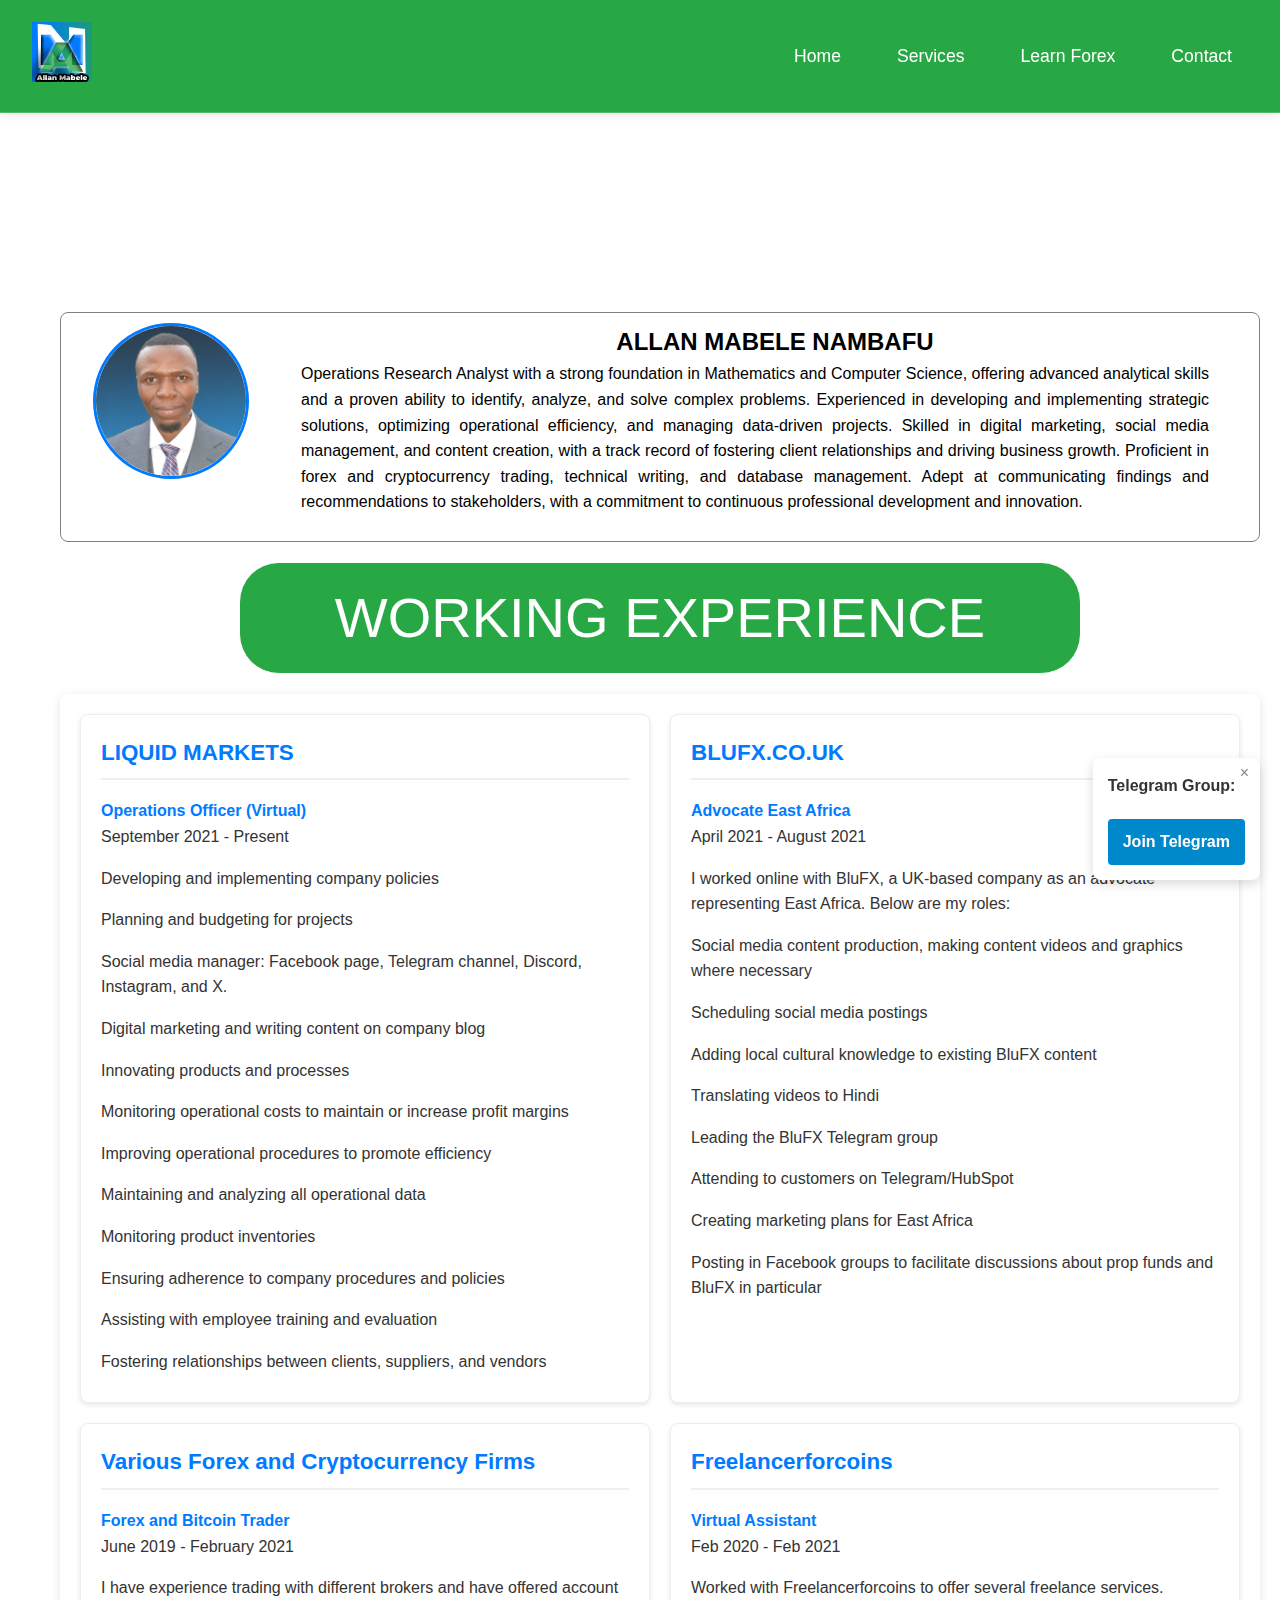
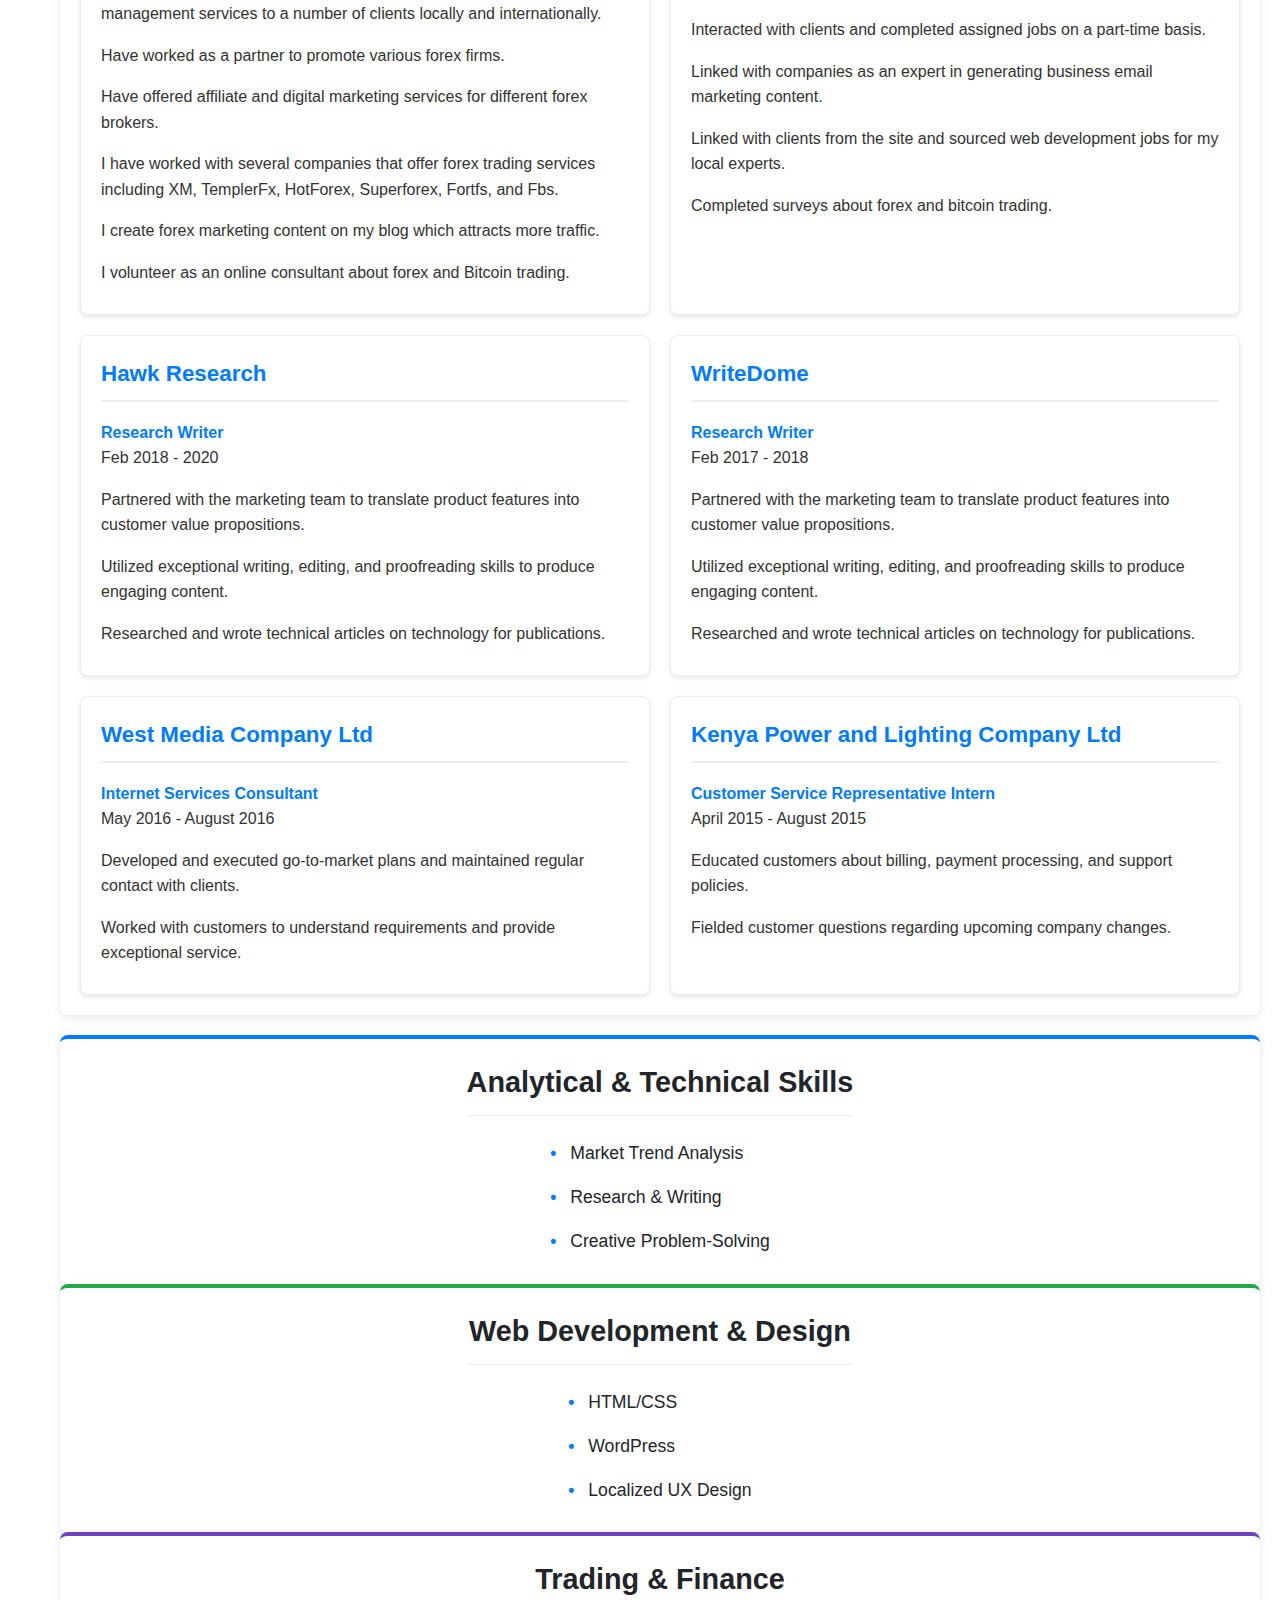
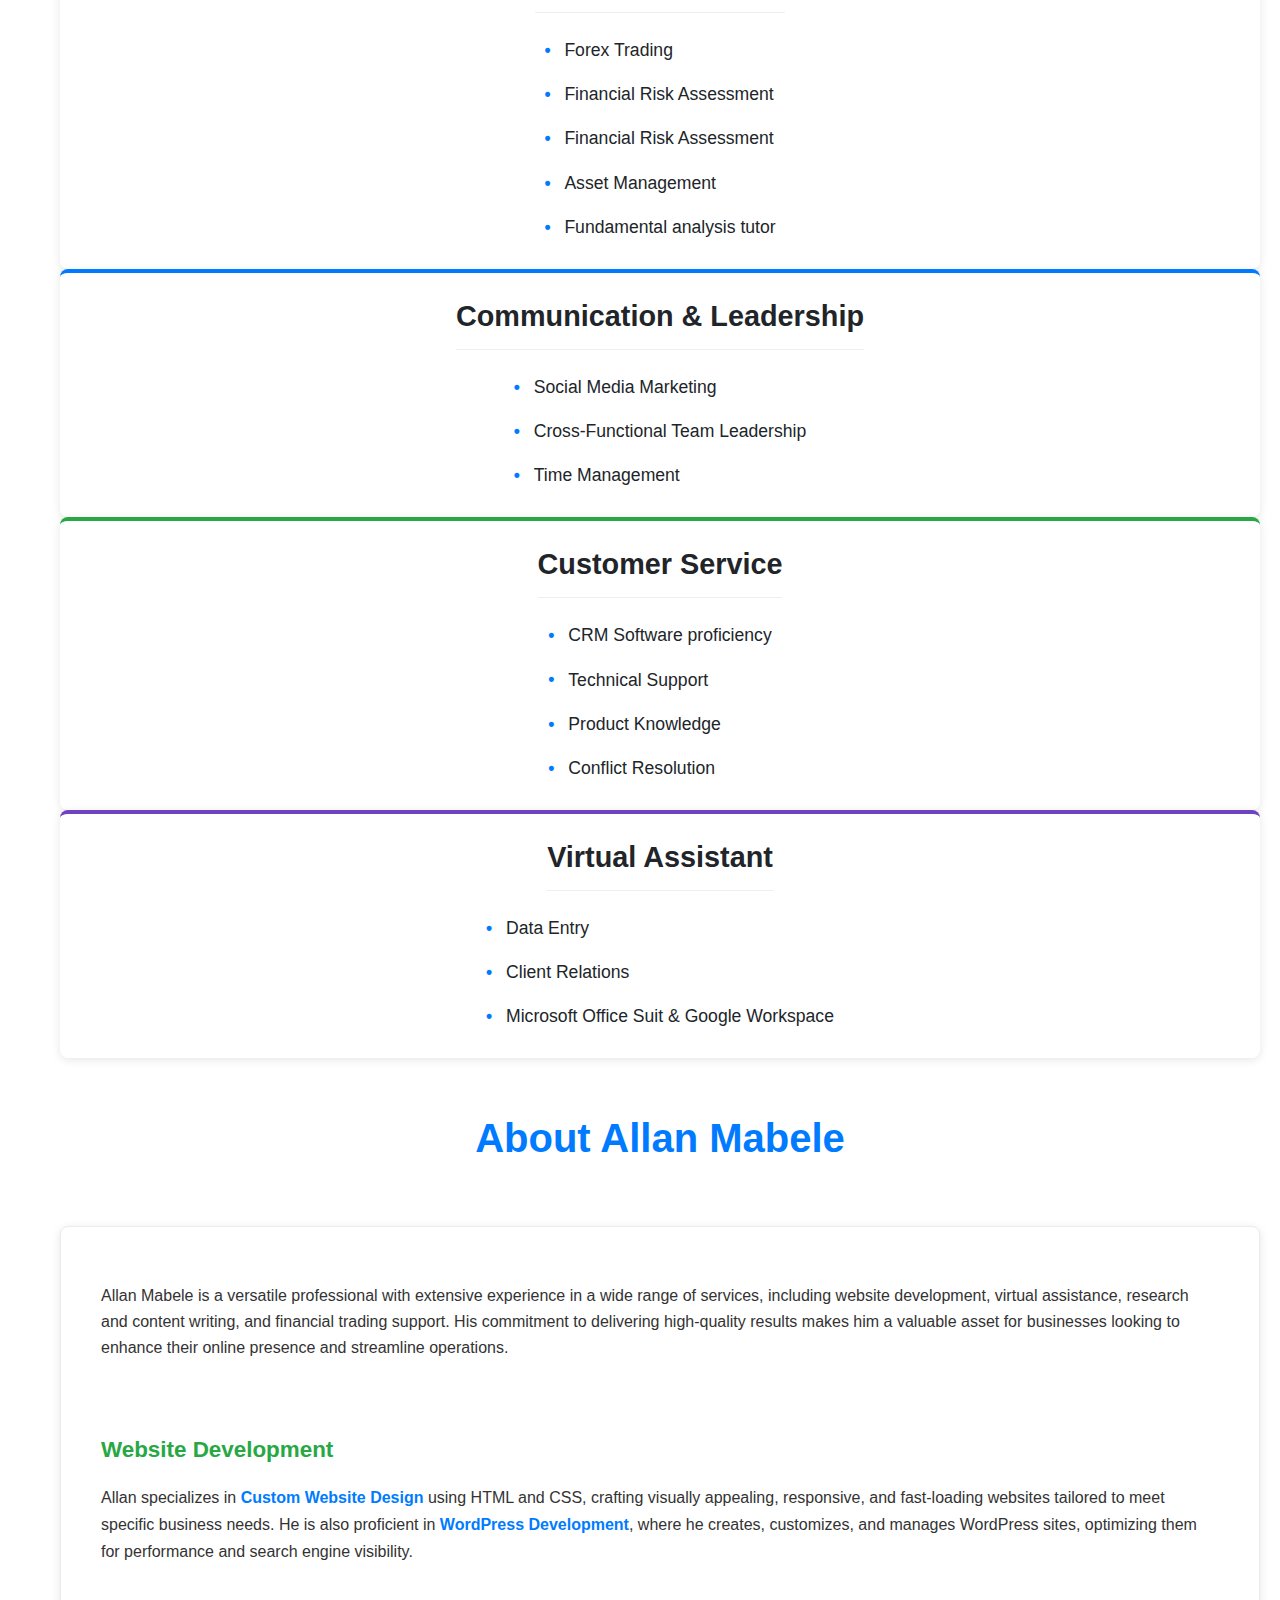
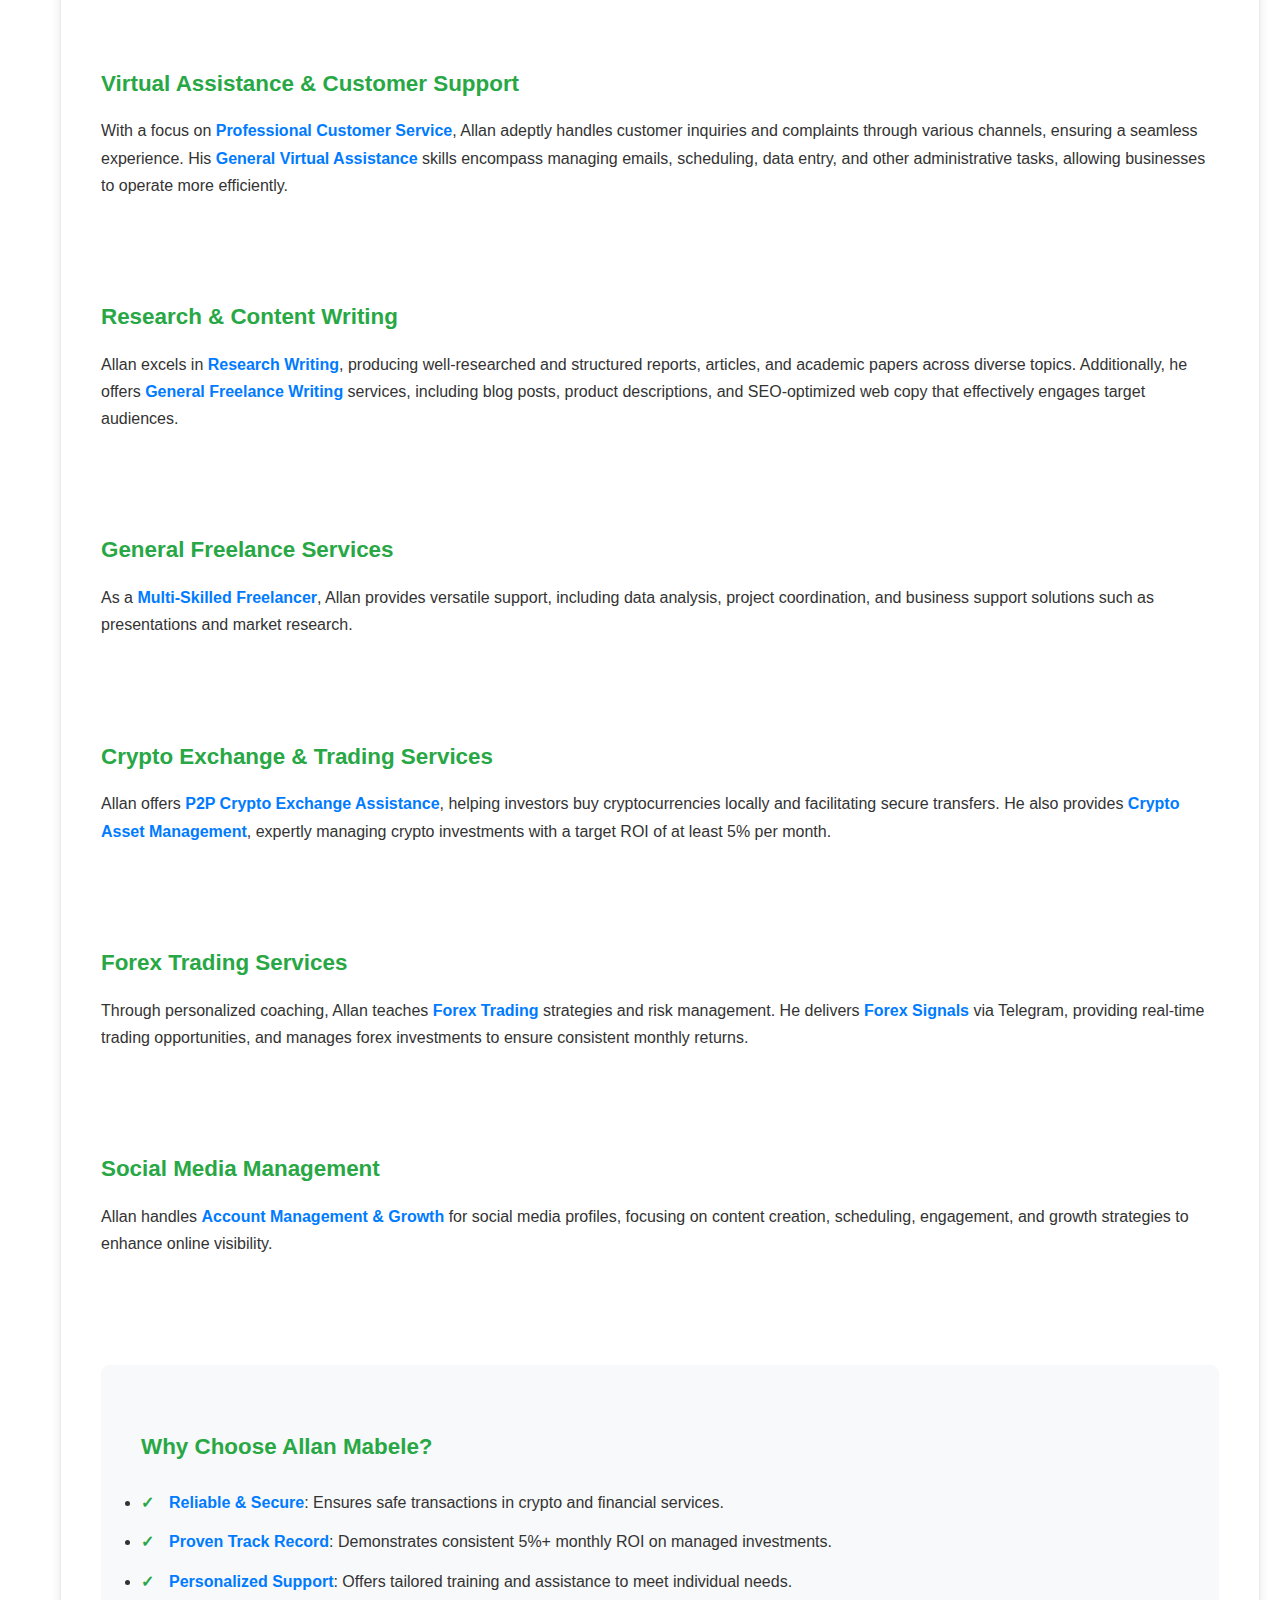
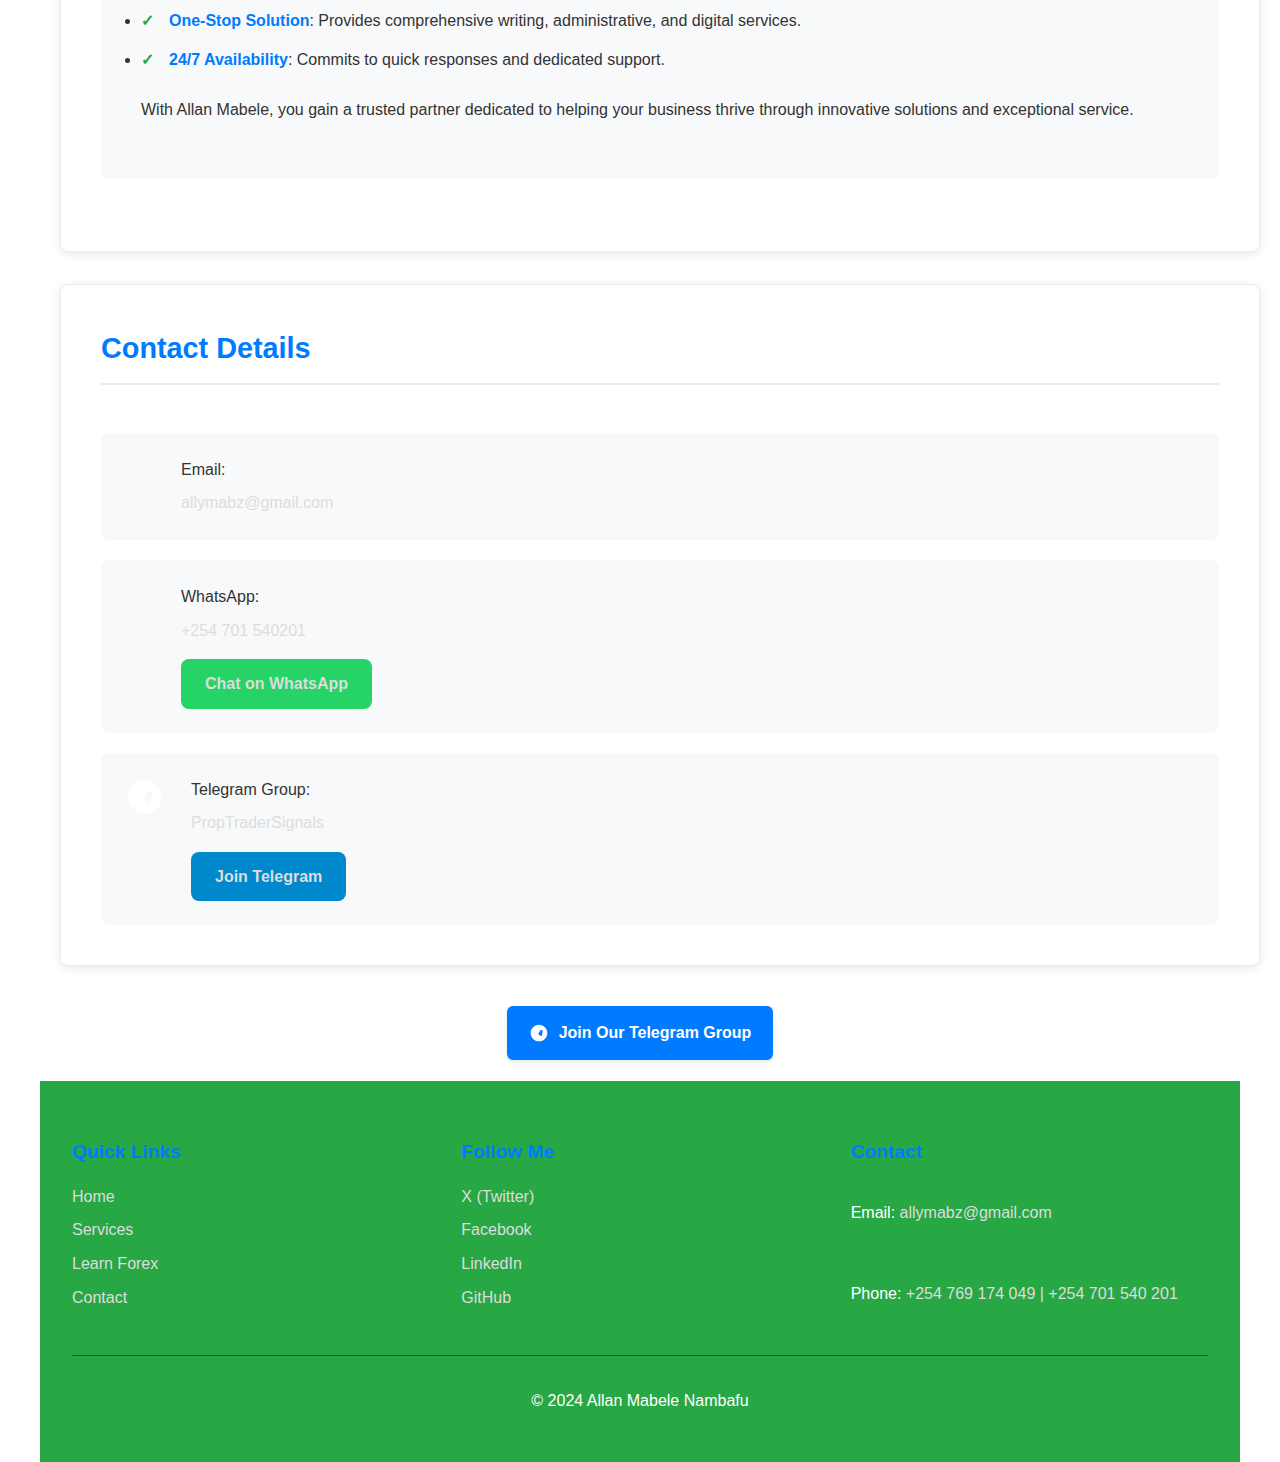
==== commit 6f847266: "Update index.html" ====
--- a/index.html
+++ b/index.html
@@ -337,35 +337,29 @@
       
     </footer>
     <script> 
-    document.addEventListener('DOMContentLoaded', function() {
-    // Create the Telegram popup element
-    const telegramPopup = document.createElement('div');
-    telegramPopup.className = 'telegram-popup';
-    telegramPopup.style.position = 'fixed';
-    telegramPopup.style.bottom = '20px';
-    telegramPopup.style.right = '20px';
-    telegramPopup.style.zIndex = '1000';
-    telegramPopup.style.backgroundColor = '#0088cc';
-    telegramPopup.style.color = 'white';
-    telegramPopup.style.padding = '15px';
-    telegramPopup.style.borderRadius = '8px';
-    telegramPopup.style.boxShadow = '0 4px 12px rgba(0,0,0,0.15)';
-    telegramPopup.style.display = 'none';
-    telegramPopup.style.maxWidth = '300px';
-    telegramPopup.style.animation = 'fadeIn 0.5s ease-out';
-    
-    // Add the HTML content
-    telegramPopup.innerHTML = `
-        <div style="display: flex; align-items: center; margin-bottom: 10px;">
-            <div style="width: 24px; height: 24px; margin-right: 10px; background: url('https://telegram.org/img/t_logo.png') no-repeat center center; background-size: contain;"></div>
-            <strong style="font-size: 16px;">Join Our Telegram</strong>
+   document.addEventListener('DOMContentLoaded', function() {
+    // Create a container for the popup
+    const popupContainer = document.createElement('div');
+    popupContainer.style.position = 'fixed';
+    popupContainer.style.bottom = '20px';
+    popupContainer.style.right = '20px';
+    popupContainer.style.zIndex = '1000';
+    
+    // Add your HTML structure
+    popupContainer.innerHTML = `
+        <div class="contact-item" style="background: white; padding: 15px; border-radius: 8px; box-shadow: 0 4px 12px rgba(0,0,0,0.15); animation: fadeIn 0.5s ease-out;">
+            <div class="contact-icon telegram-icon" style="display: none;"></div>
+            <div class="contact-info">
+                <span style="display: block; margin-bottom: 5px; font-weight: bold;">Telegram Group: </span>
+                <div class="btn-container">
+                    <a href="https://t.me/PropTraderSignals" class="btn btn-telegram" style="display: inline-block; background: #0088cc; color: white; padding: 10px 15px; border-radius: 4px; text-decoration: none; font-weight: bold;">Join Telegram</a>
+                </div>
+            </div>
+            <button id="close-popup" style="position: absolute; top: 5px; right: 5px; background: none; border: none; color: #888; cursor: pointer; font-size: 16px;">×</button>
         </div>
-        <p style="margin: 0 0 10px 0; font-size: 14px;">Get trading signals and updates in our Telegram group!</p>
-        <a href="https://t.me/PropTraderSignals" style="display: inline-block; background: white; color: #0088cc; padding: 8px 15px; border-radius: 4px; text-decoration: none; font-weight: bold; font-size: 14px;">Join Now</a>
-        <button id="close-telegram-popup" style="position: absolute; top: 5px; right: 5px; background: none; border: none; color: white; cursor: pointer; font-size: 16px;">×</button>
     `;
     
-    // Add CSS for fade-in animation
+    // Add CSS for animation
     const style = document.createElement('style');
     style.textContent = `
         @keyframes fadeIn {
@@ -375,24 +369,17 @@
     `;
     document.head.appendChild(style);
     
-    // Add the popup to the body
-    document.body.appendChild(telegramPopup);
-    
-    // Show the popup after 3 seconds
+    // Add to body
+    document.body.appendChild(popupContainer);
+    
+    // Show after delay
     setTimeout(() => {
-        telegramPopup.style.display = 'block';
+        popupContainer.style.display = 'block';
     }, 3000);
     
-    // Close button functionality
-    telegramPopup.querySelector('#close-telegram-popup').addEventListener('click', function() {
-        telegramPopup.style.display = 'none';
-    });
-    
-    // Optional: Close the popup when clicking outside of it
-    document.addEventListener('click', function(e) {
-        if (!telegramPopup.contains(e.target) {
-            telegramPopup.style.display = 'none';
-        }
+    // Close button
+    document.getElementById('close-popup').addEventListener('click', function() {
+        popupContainer.style.display = 'none';
     });
 });
     </script>
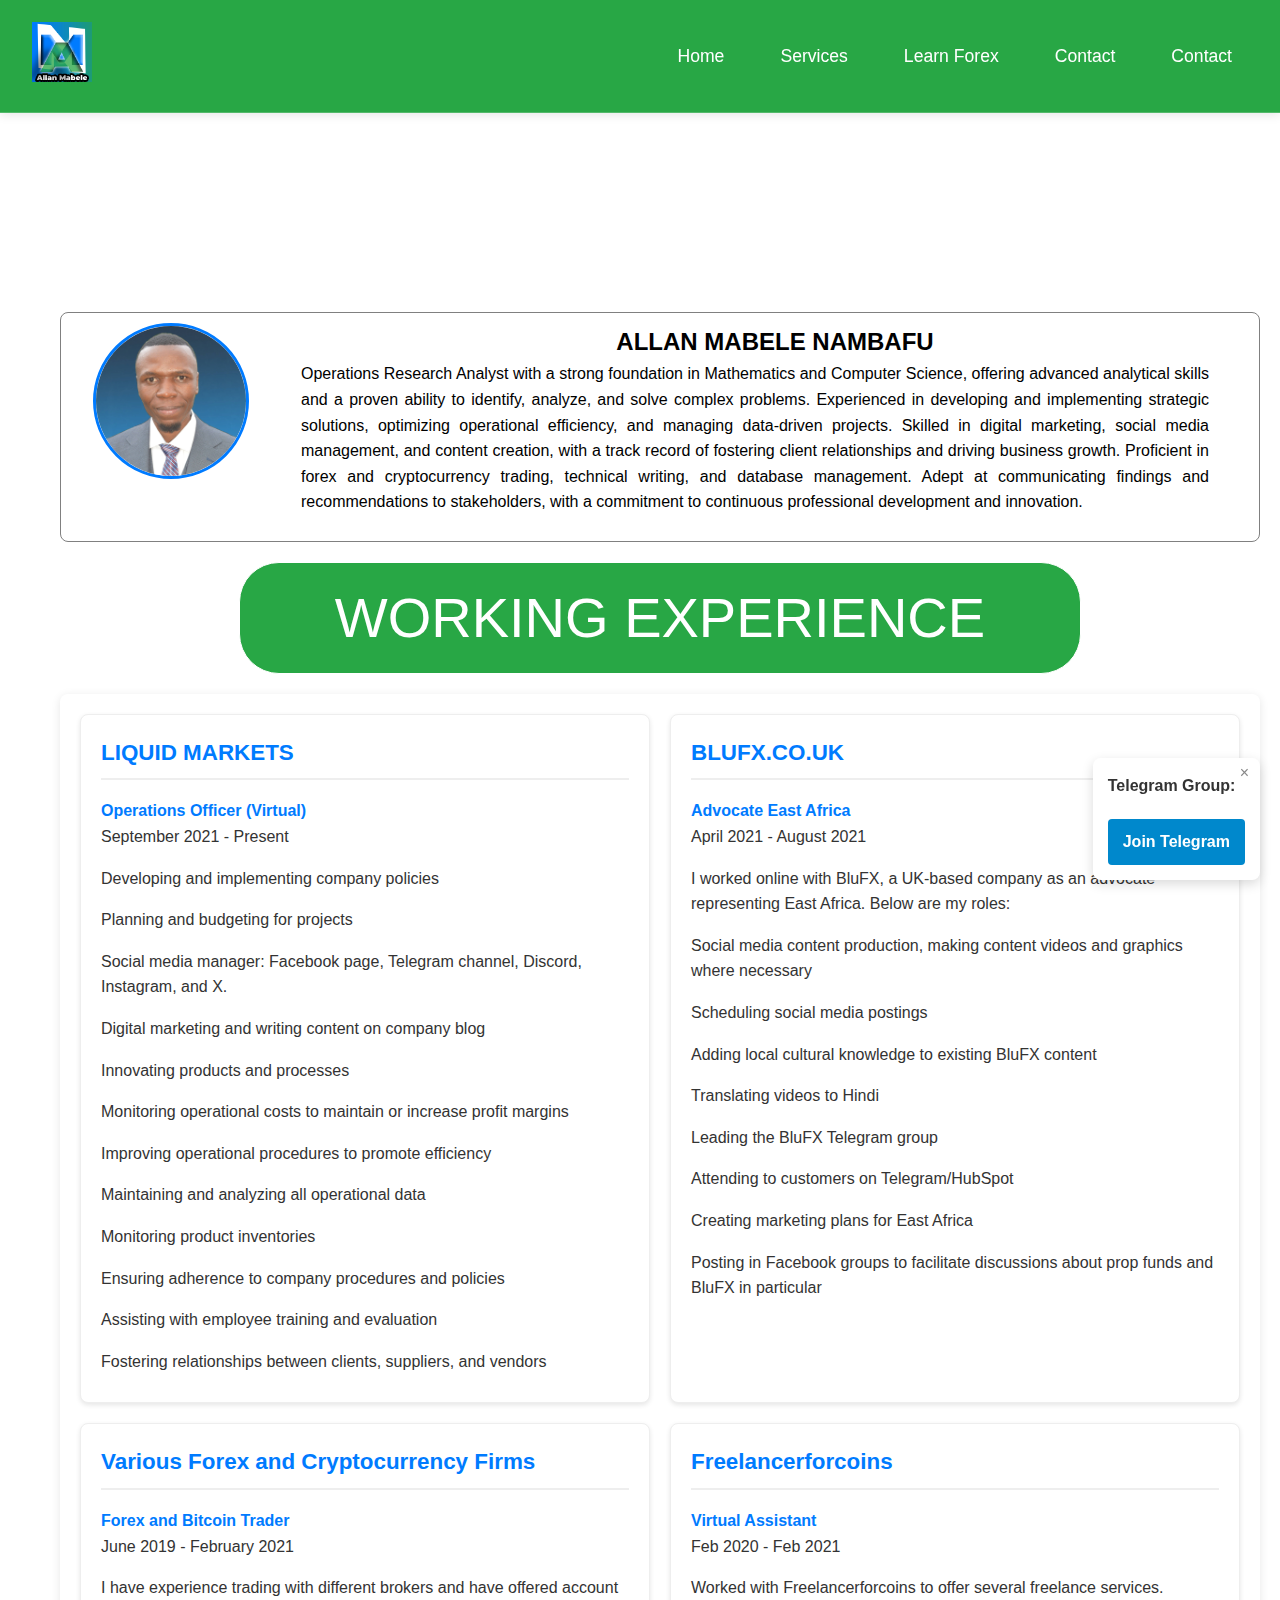
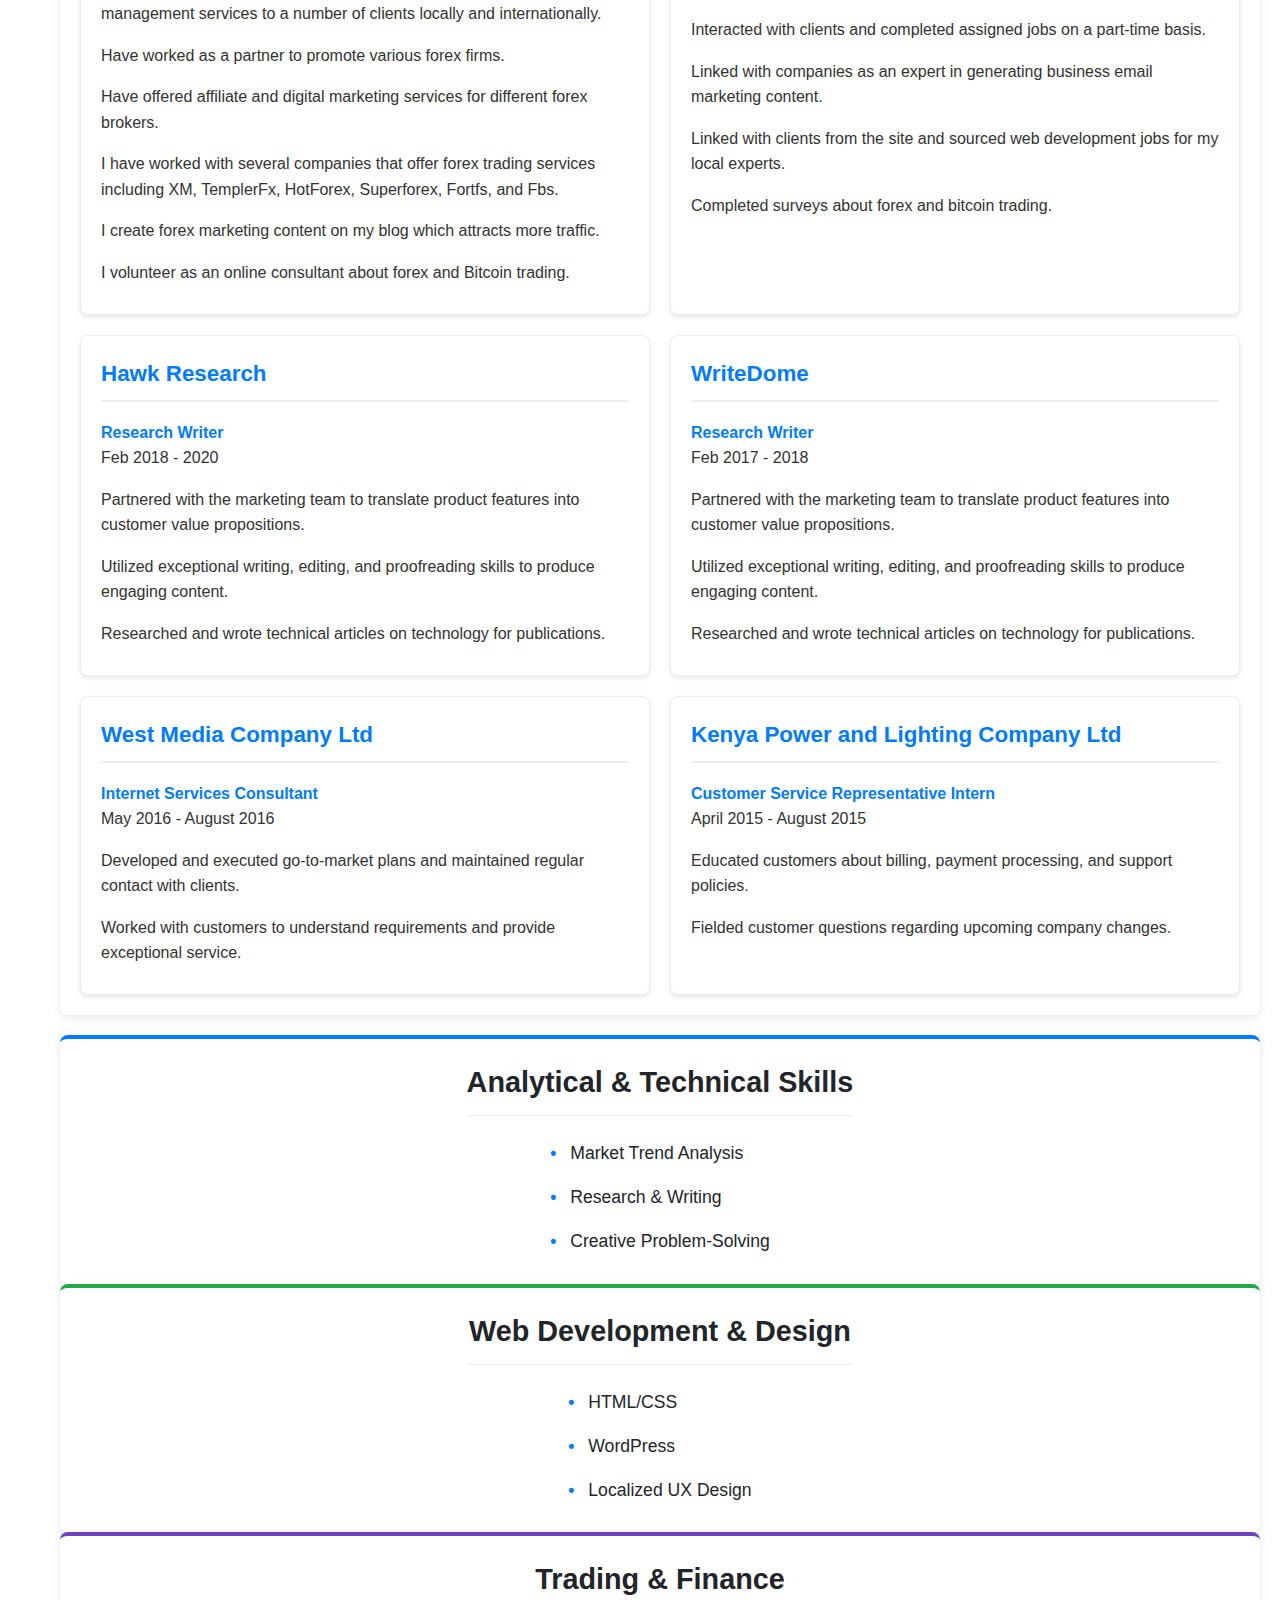
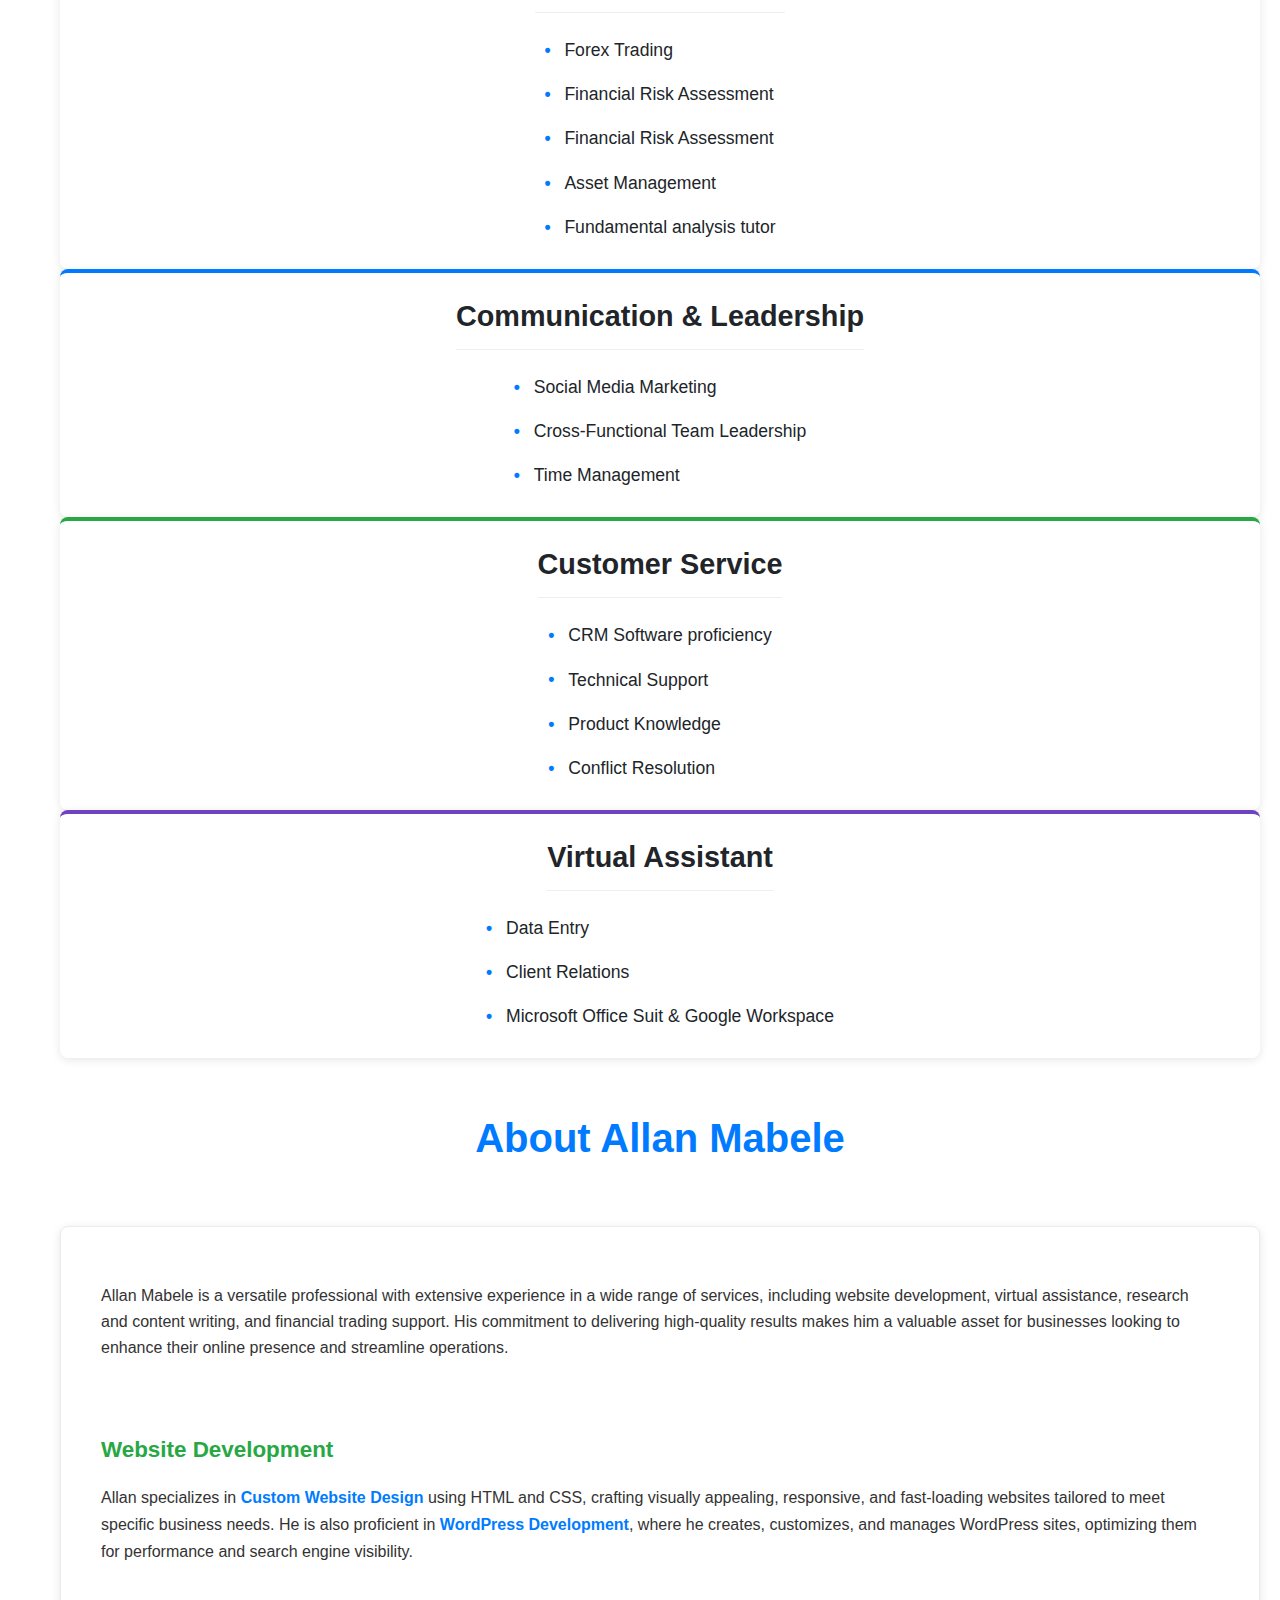
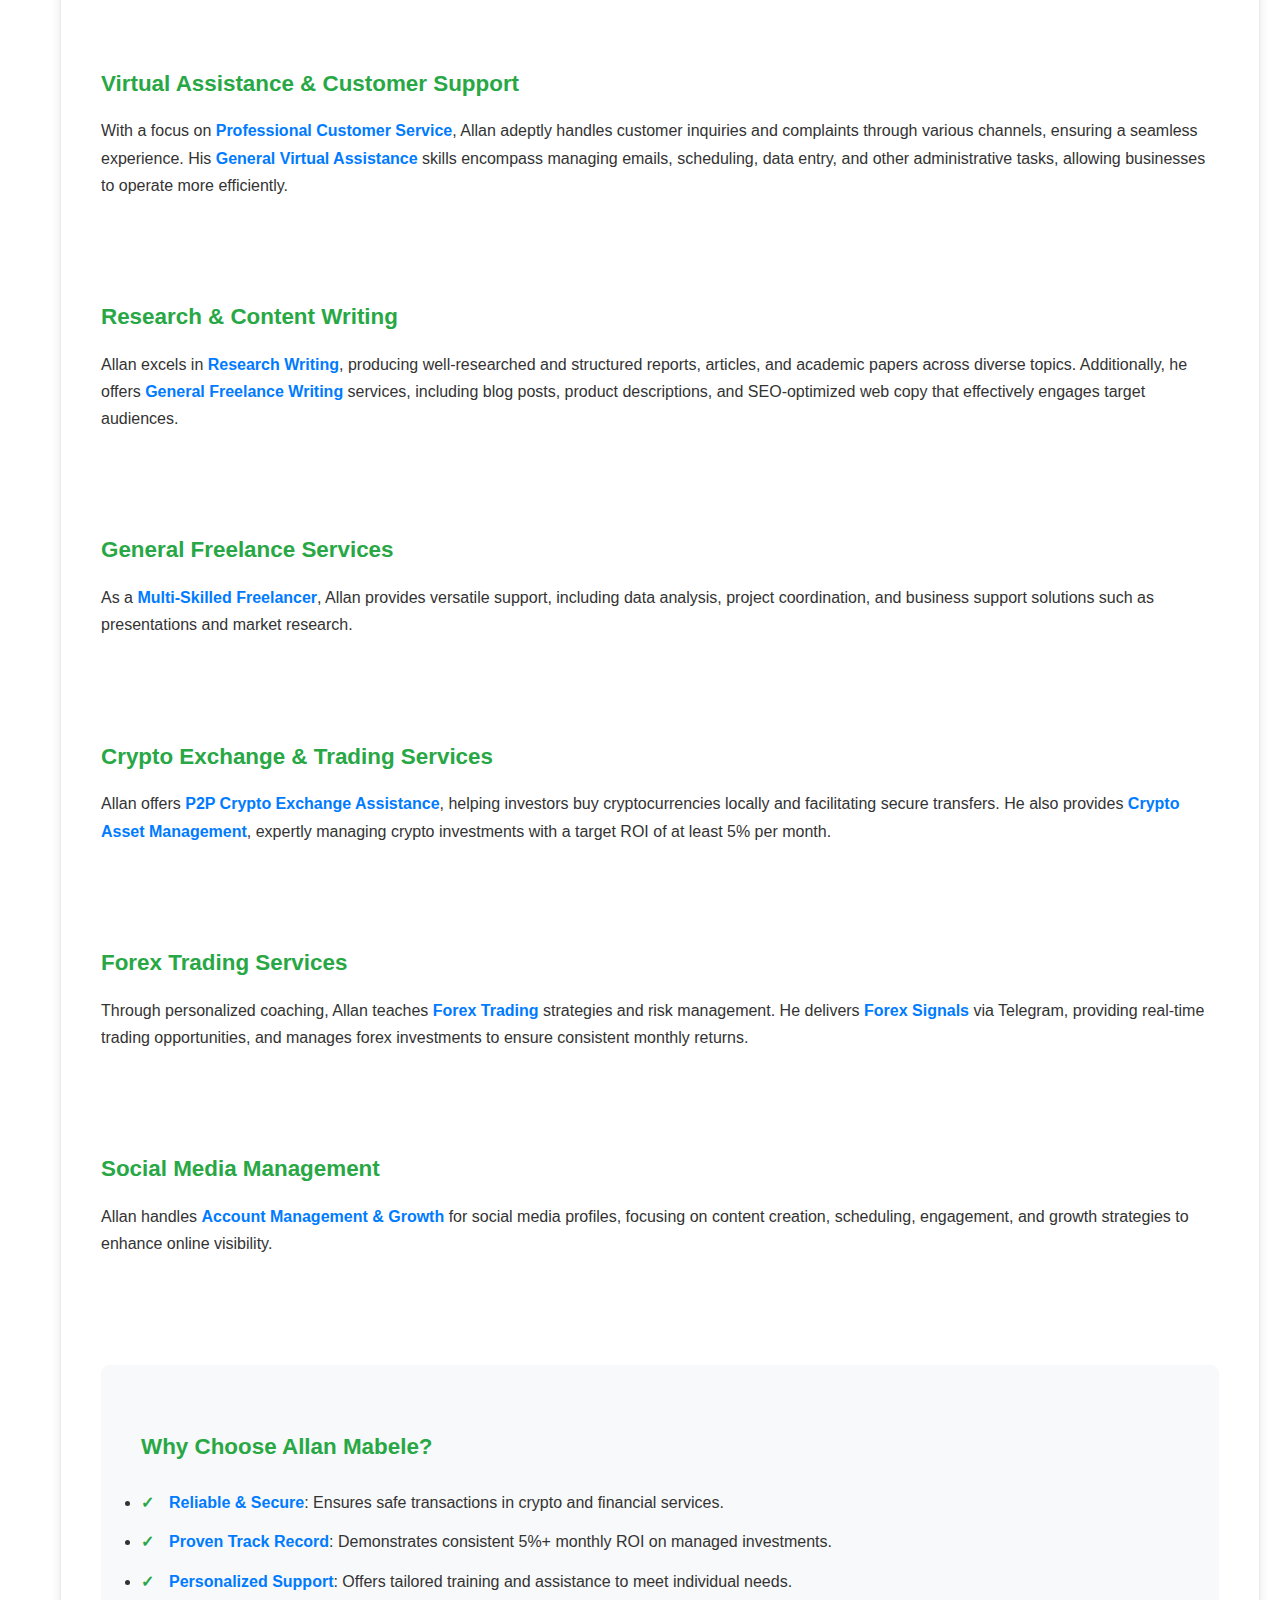
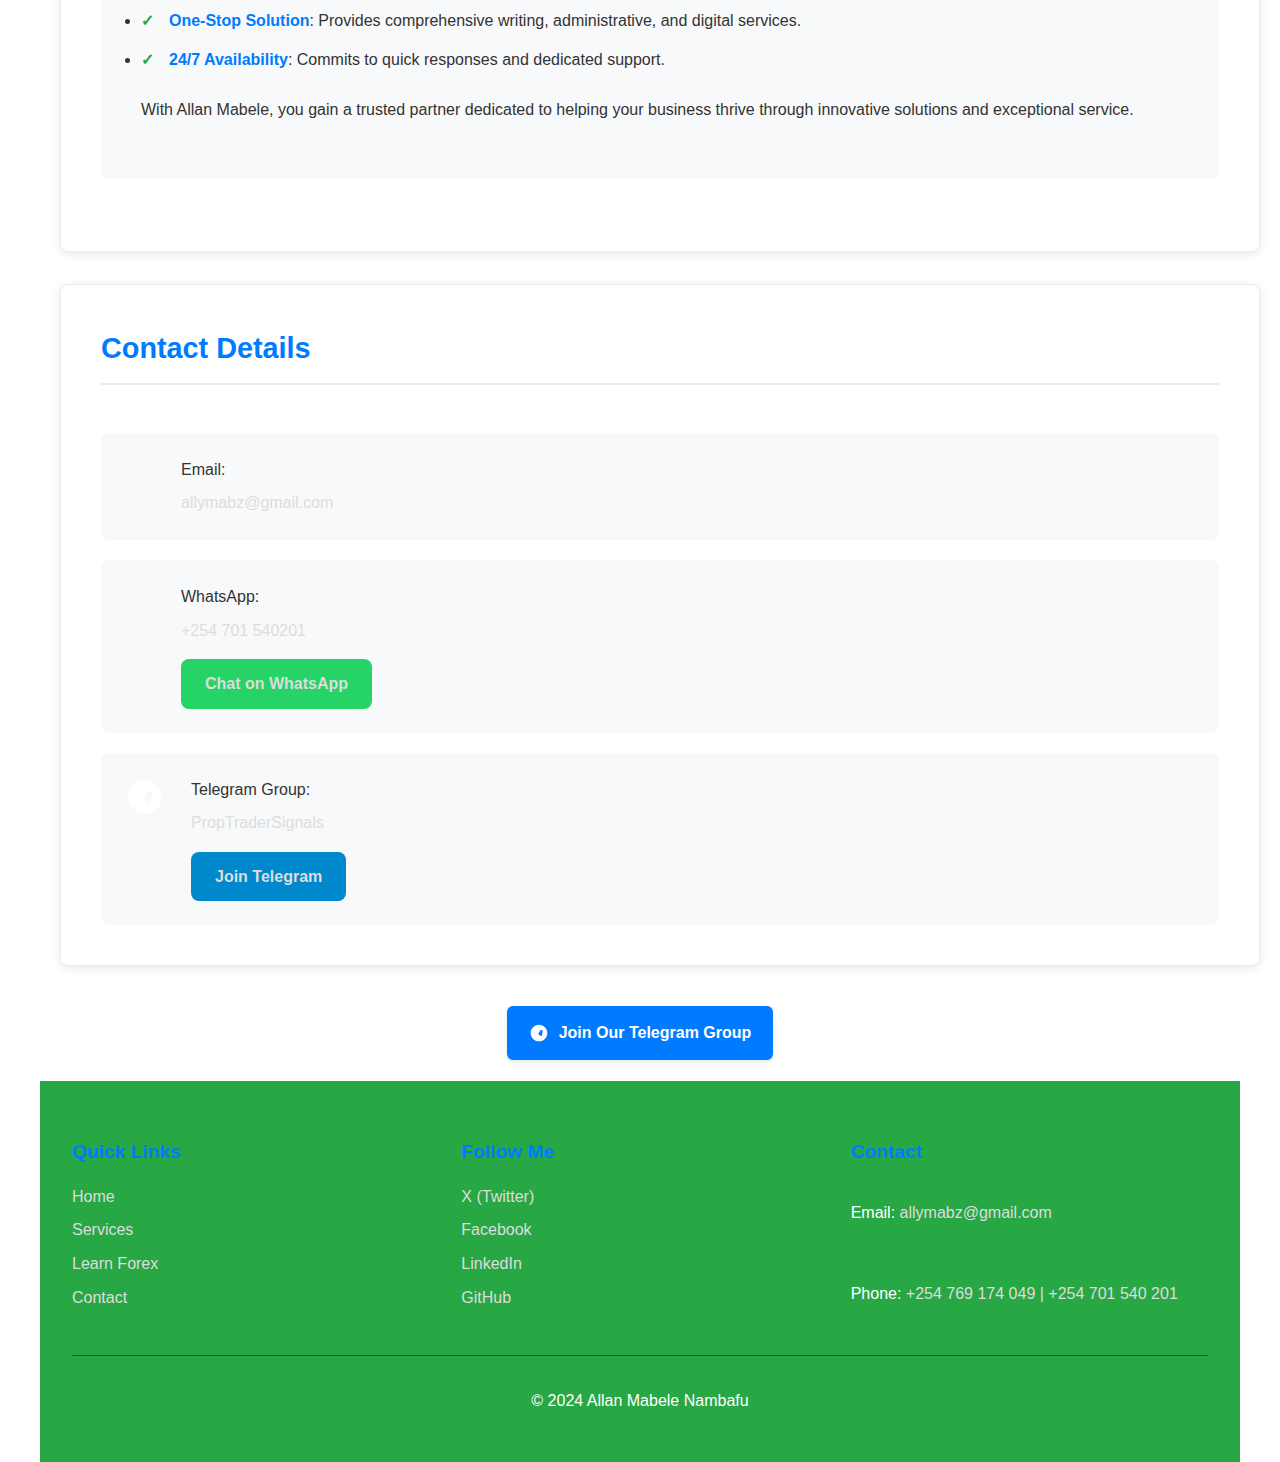
==== commit 15566ce3: "Update index.html" ====
--- a/index.html
+++ b/index.html
@@ -26,6 +26,7 @@
         <a href="services.html">Services</a>
         <a href="learnforex.html">Learn Forex</a>
         <a href="contact.html">Contact</a>
+        <a href="music.html">Contact</a>
       </nav>
     </header>
     <main>
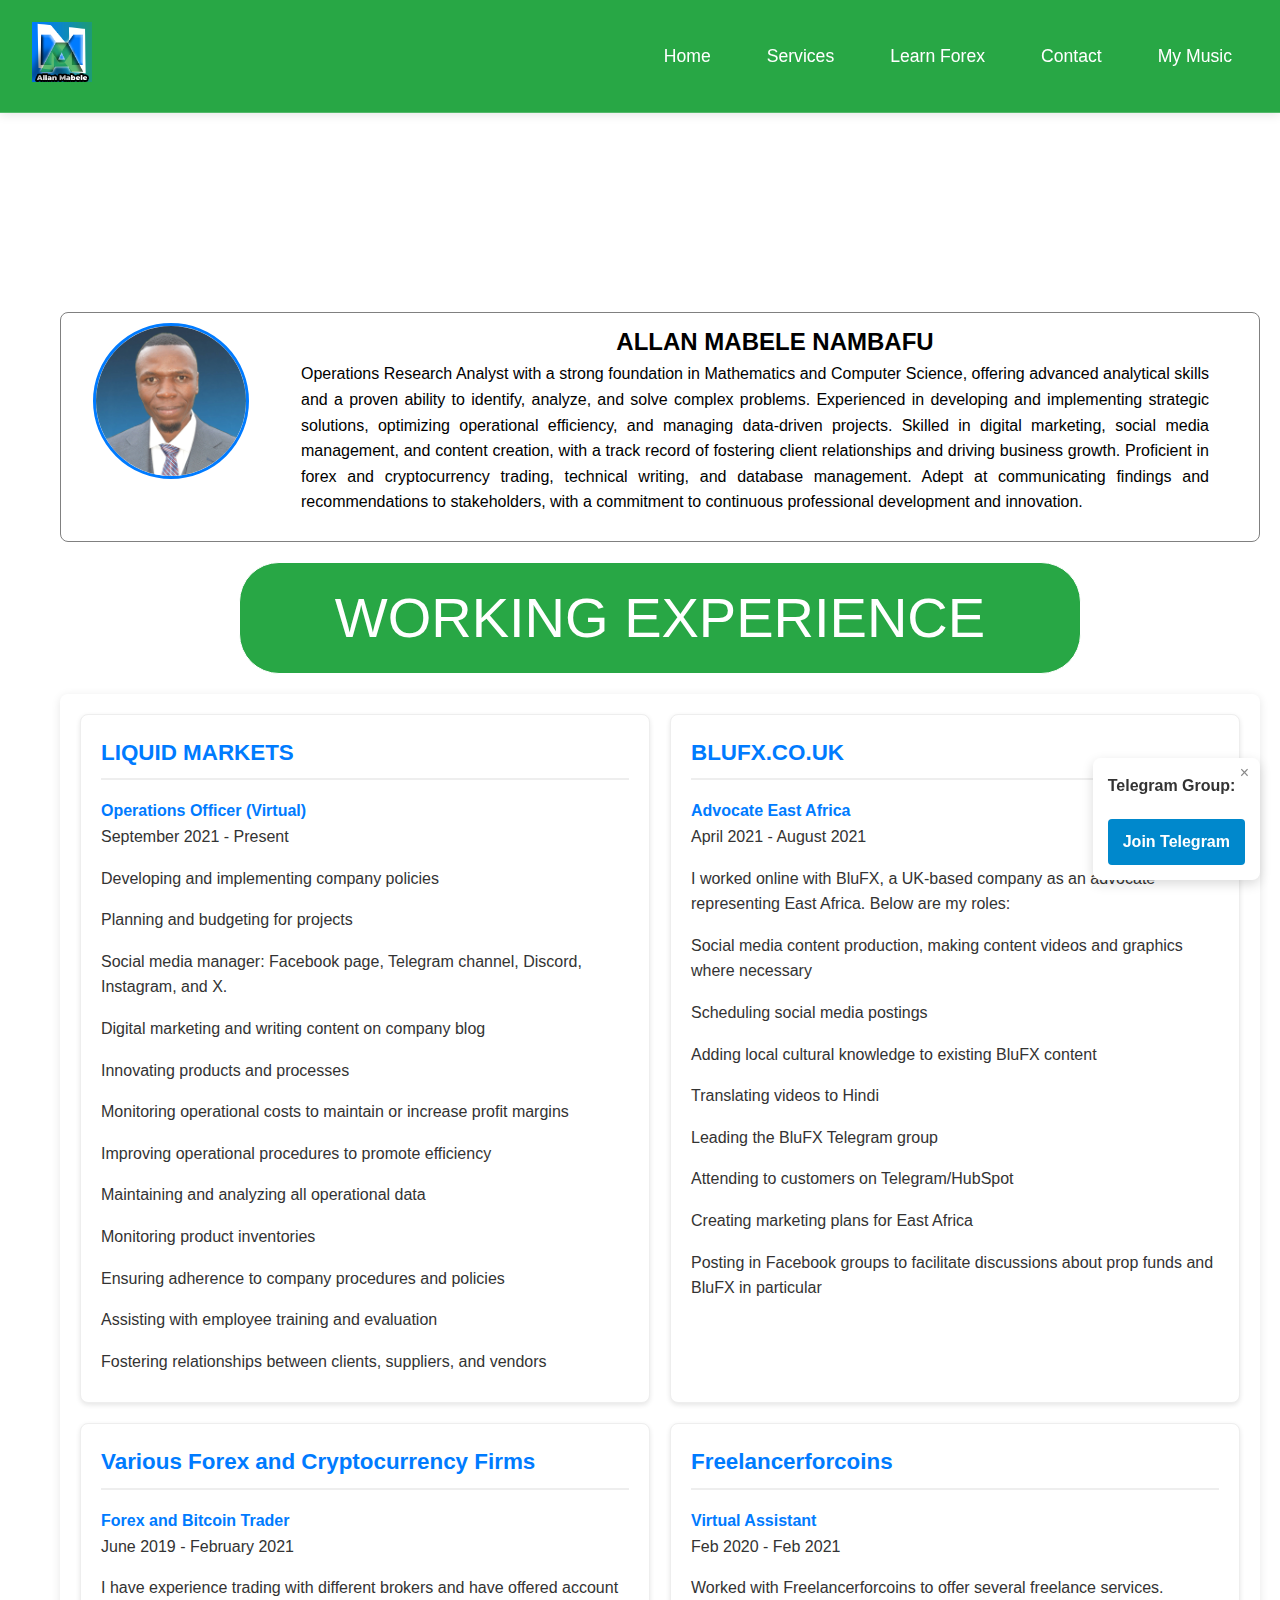
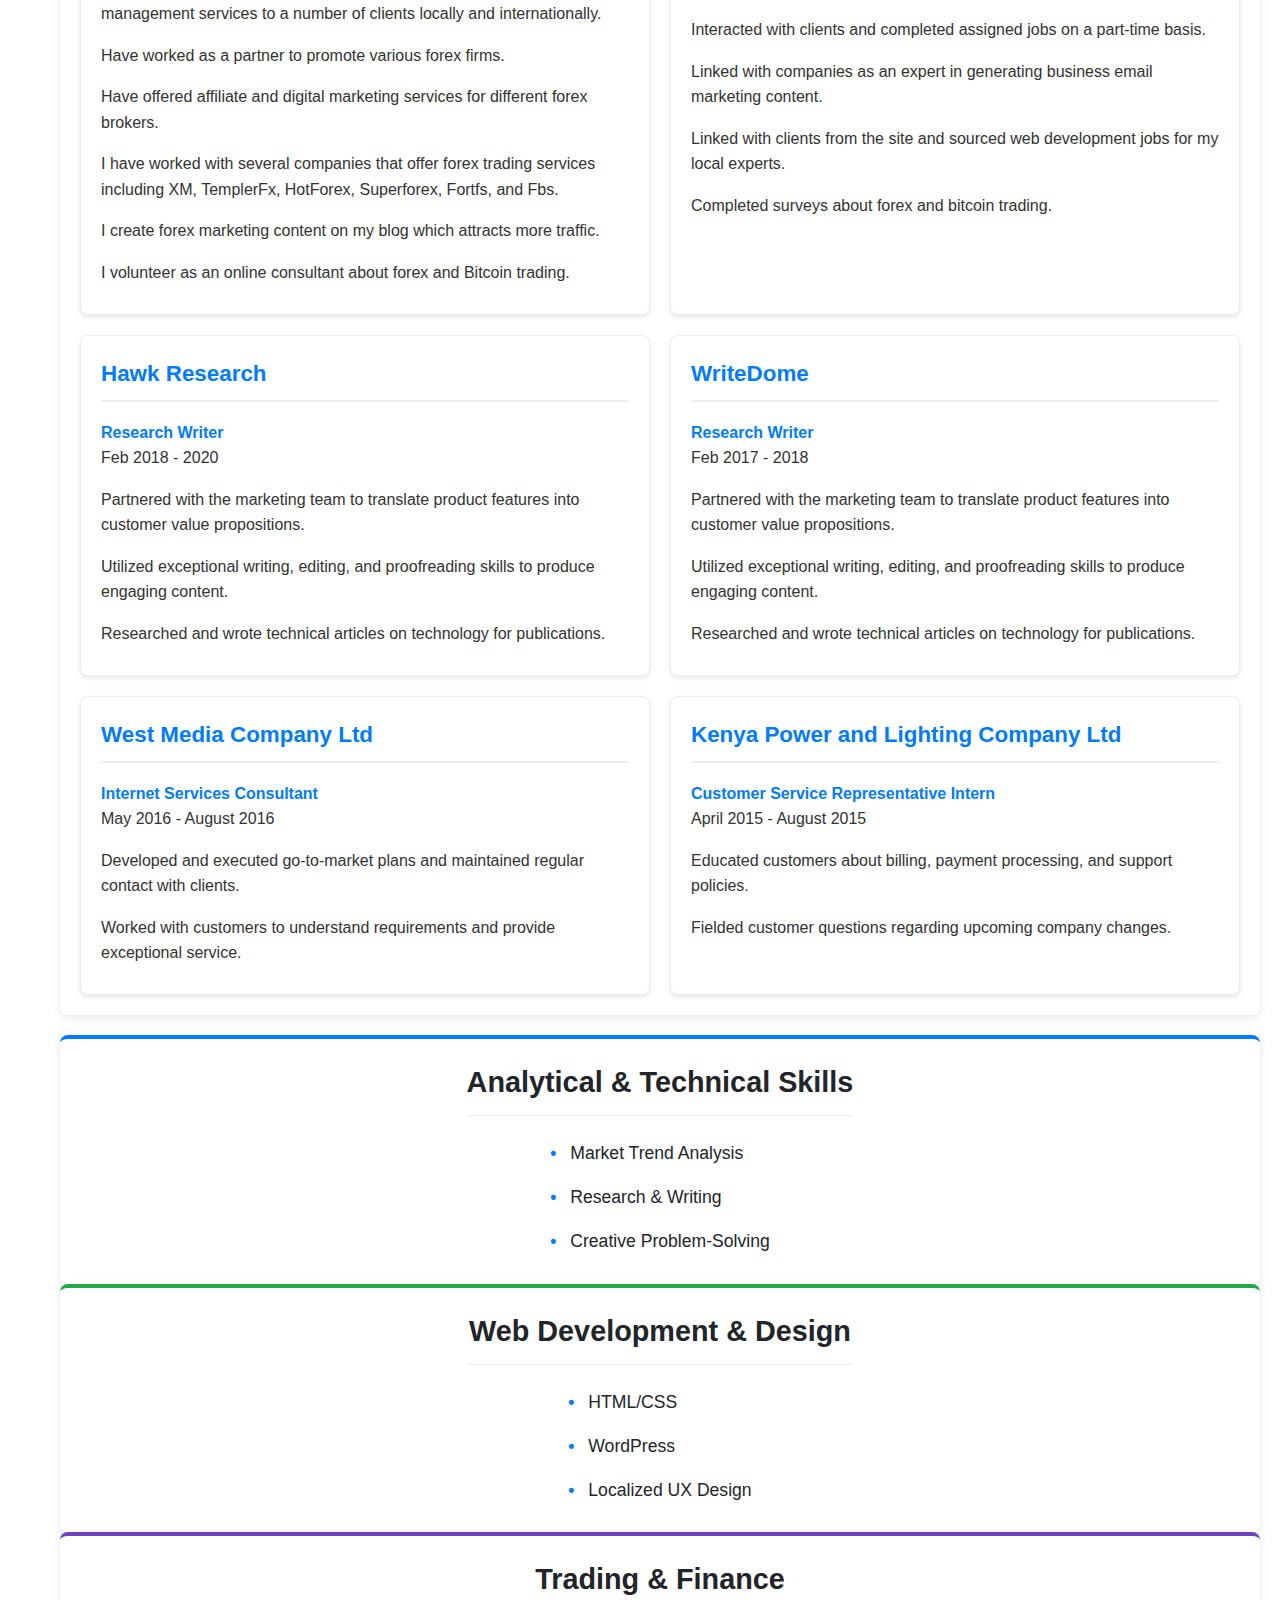
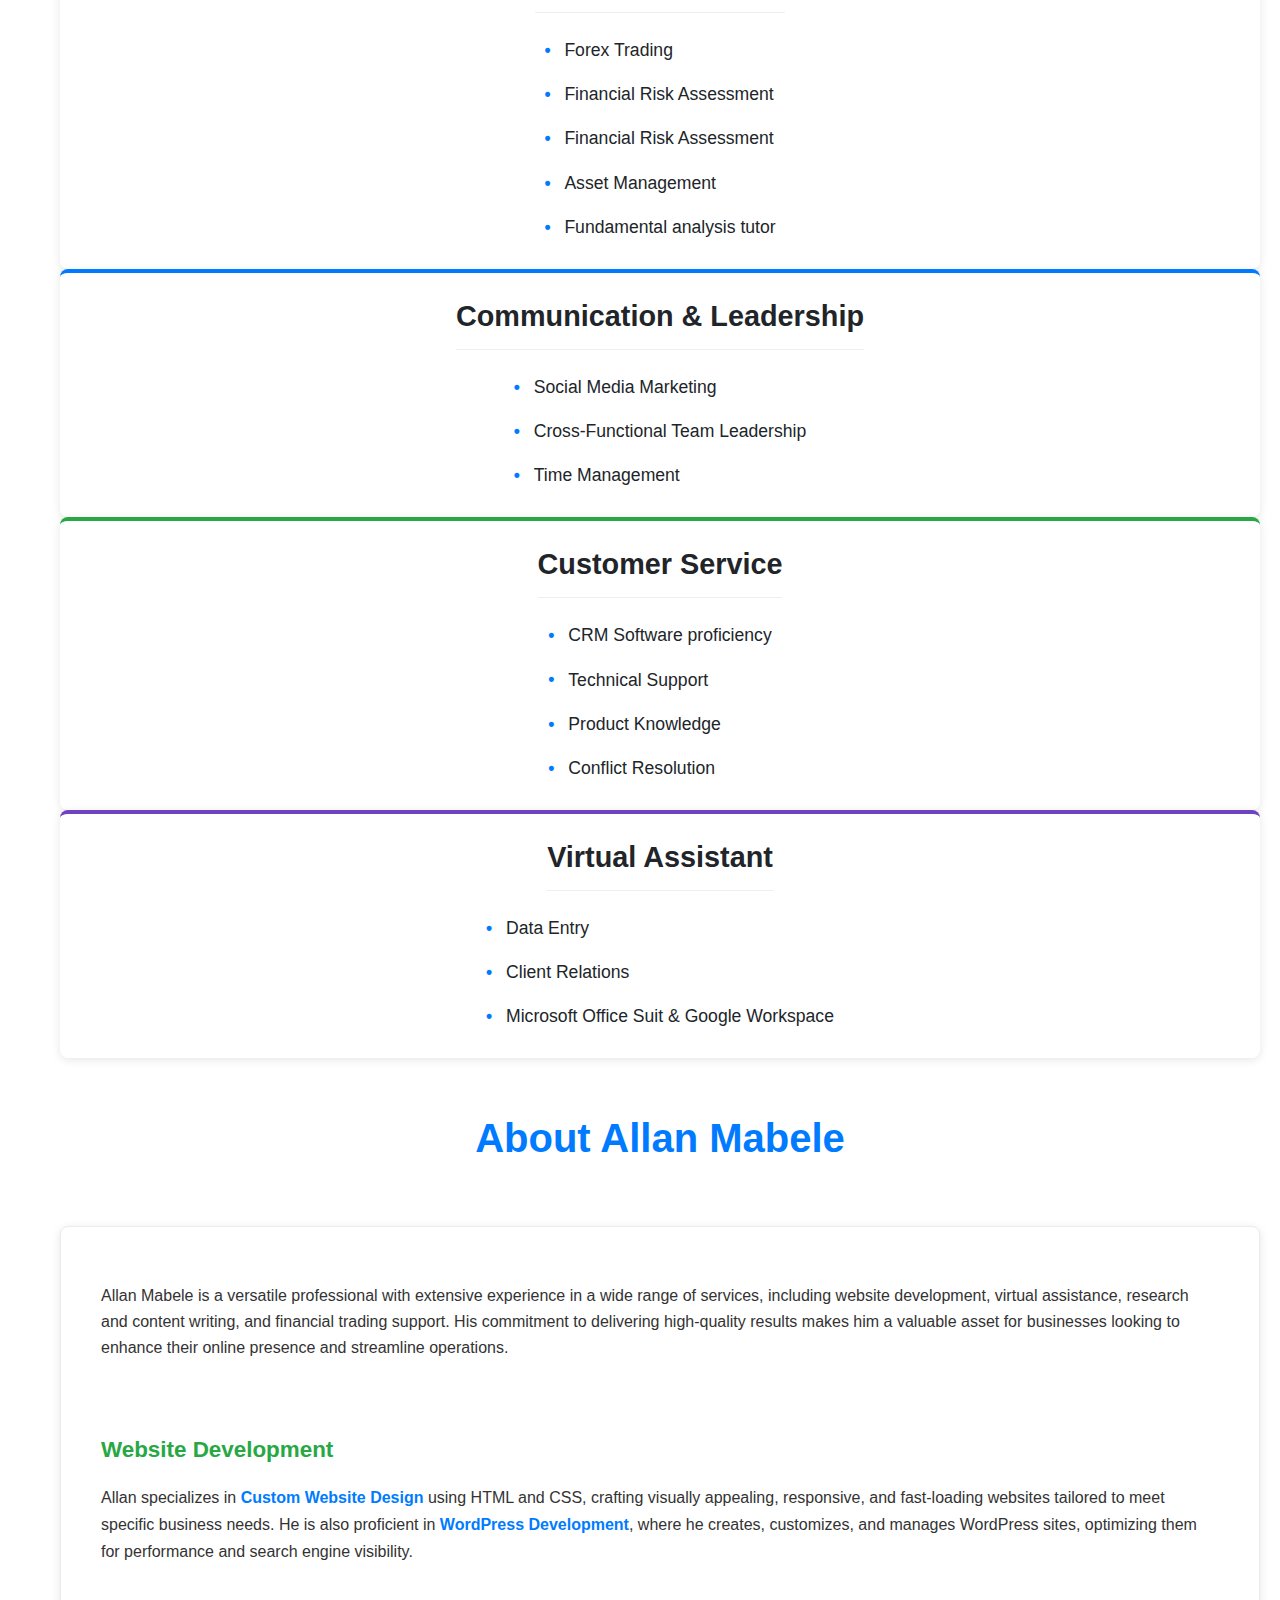
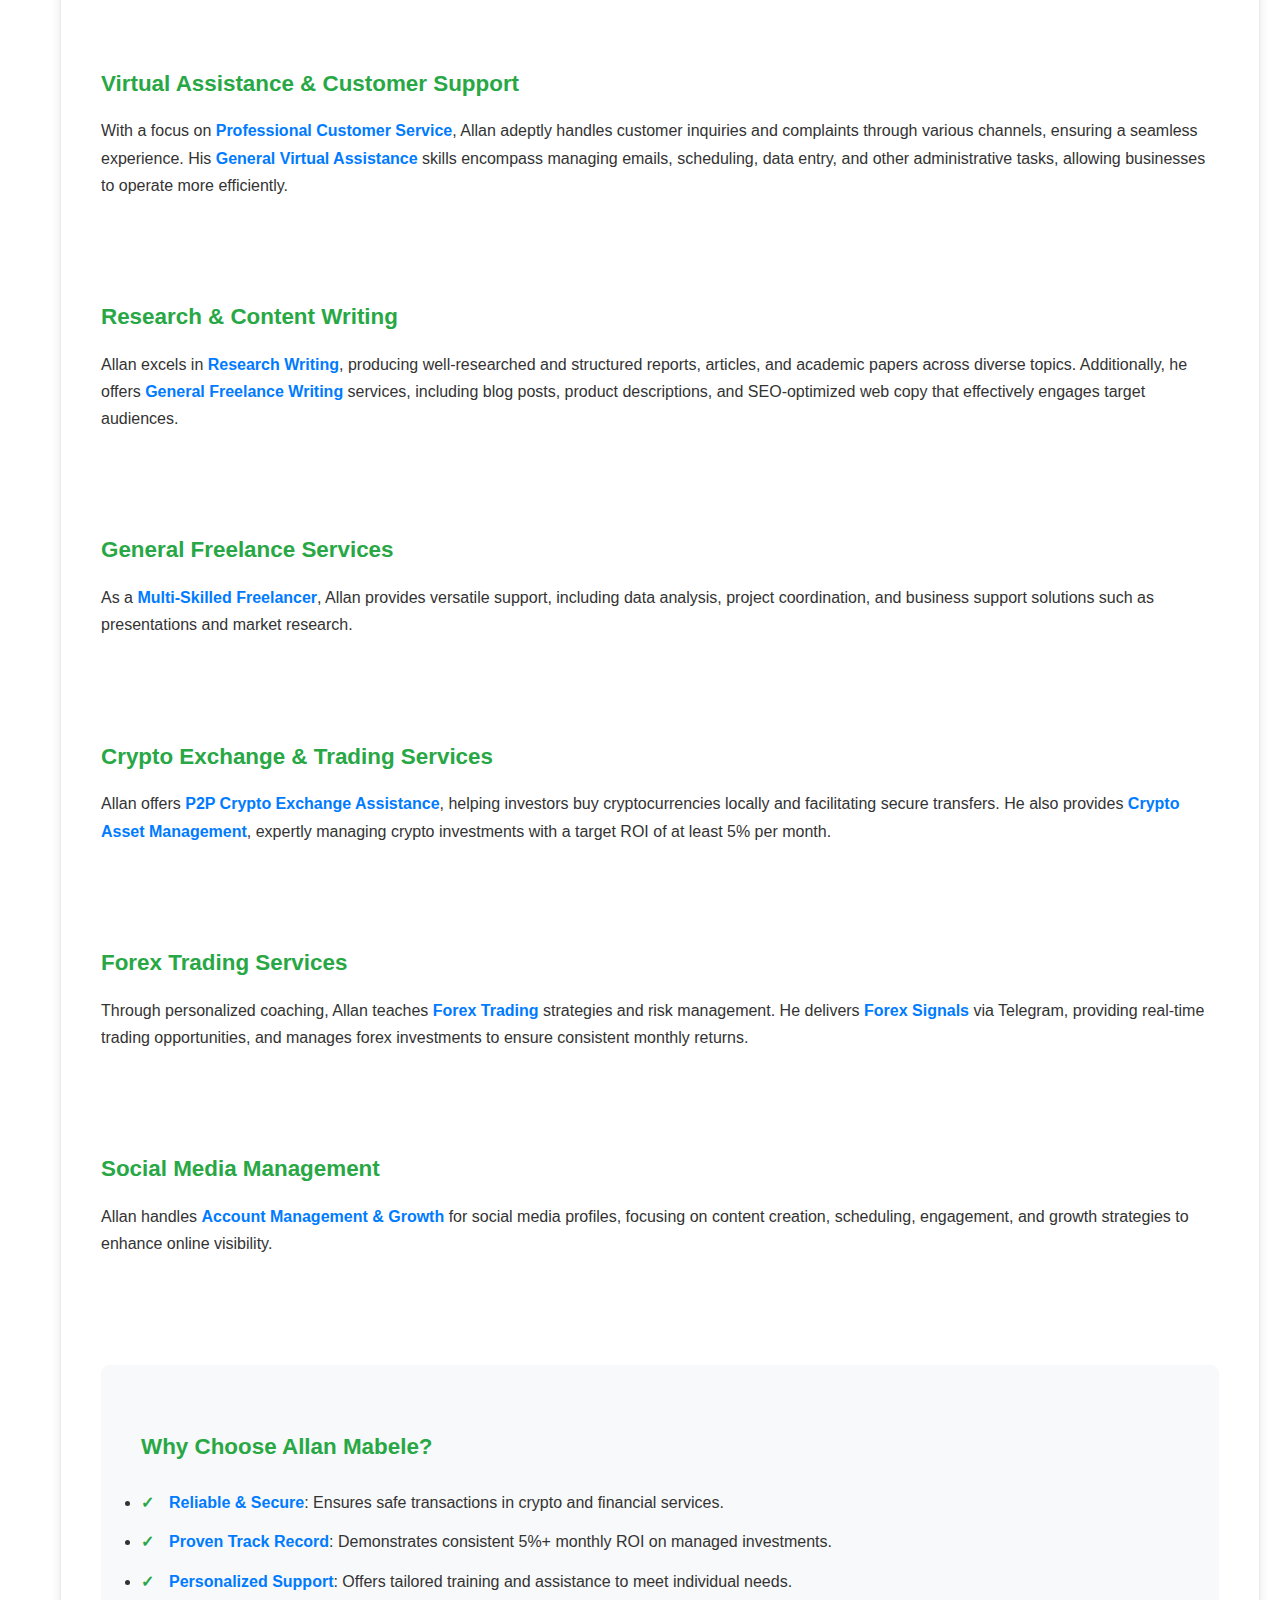
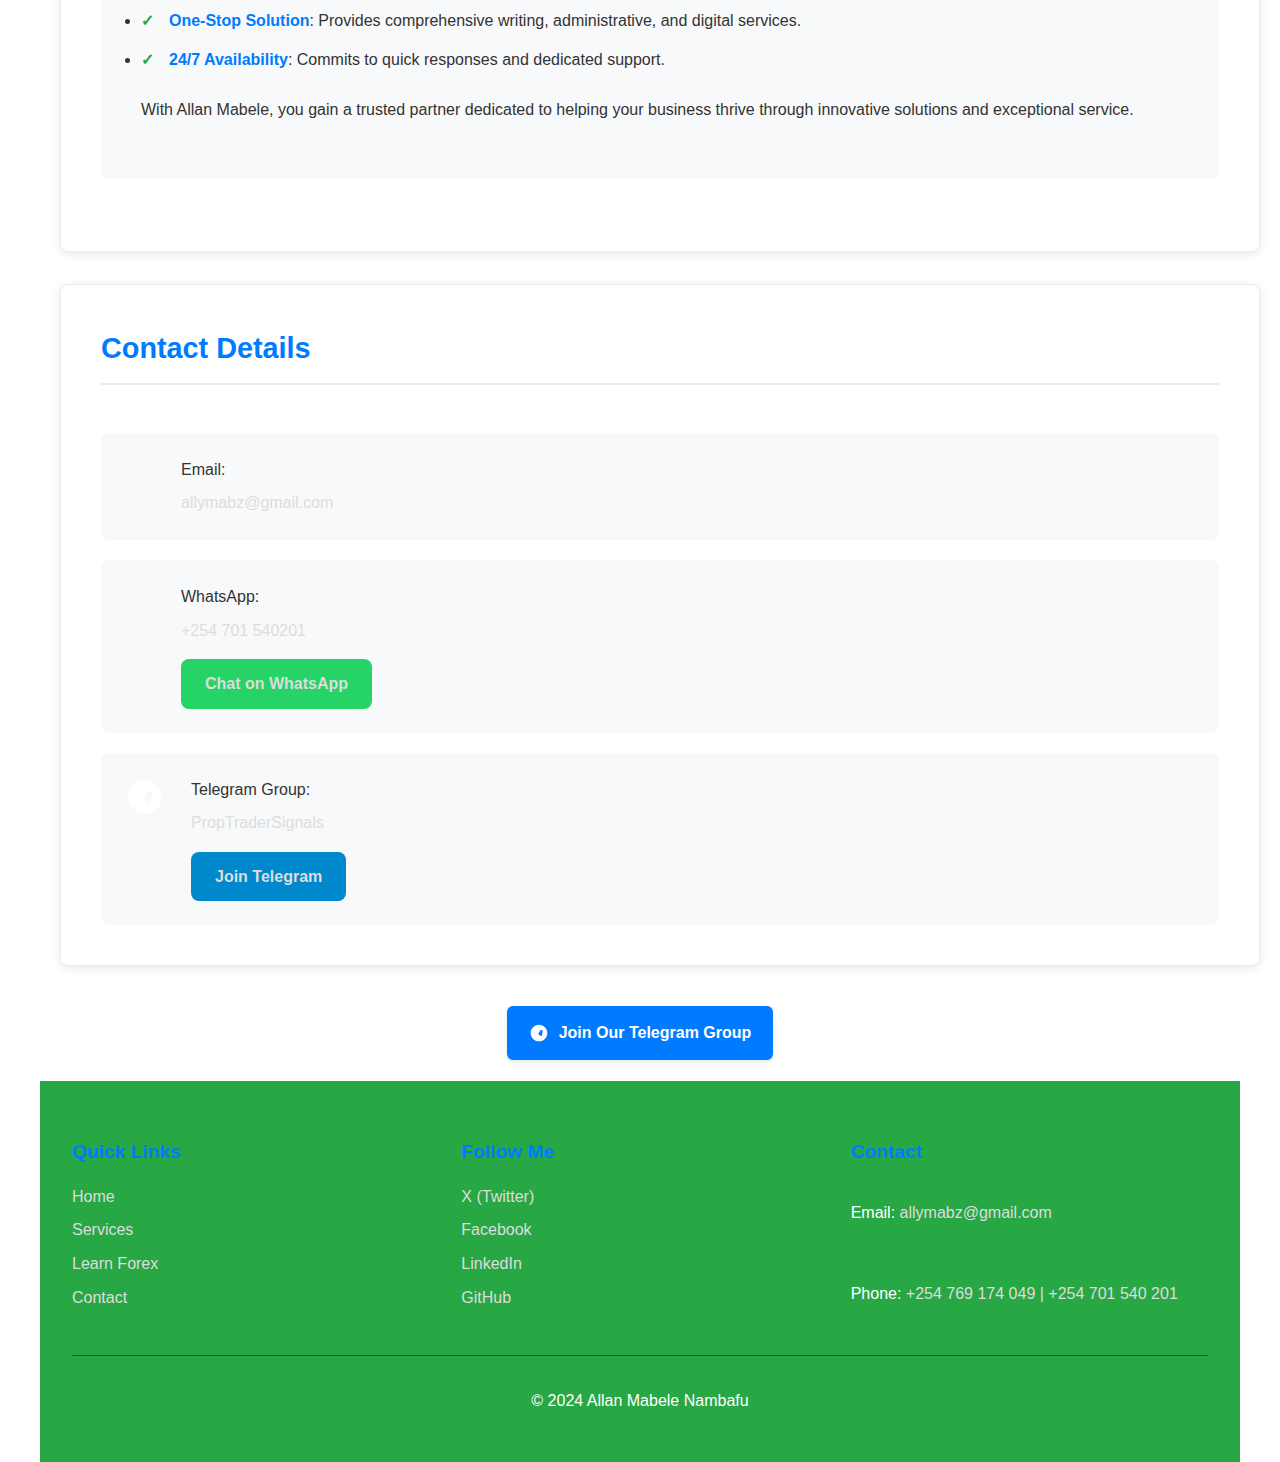
==== commit 34341947: "Update index.html" ====
--- a/index.html
+++ b/index.html
@@ -26,7 +26,7 @@
         <a href="services.html">Services</a>
         <a href="learnforex.html">Learn Forex</a>
         <a href="contact.html">Contact</a>
-        <a href="music.html">Contact</a>
+        <a href="music.html"> My Music</a>
       </nav>
     </header>
     <main>
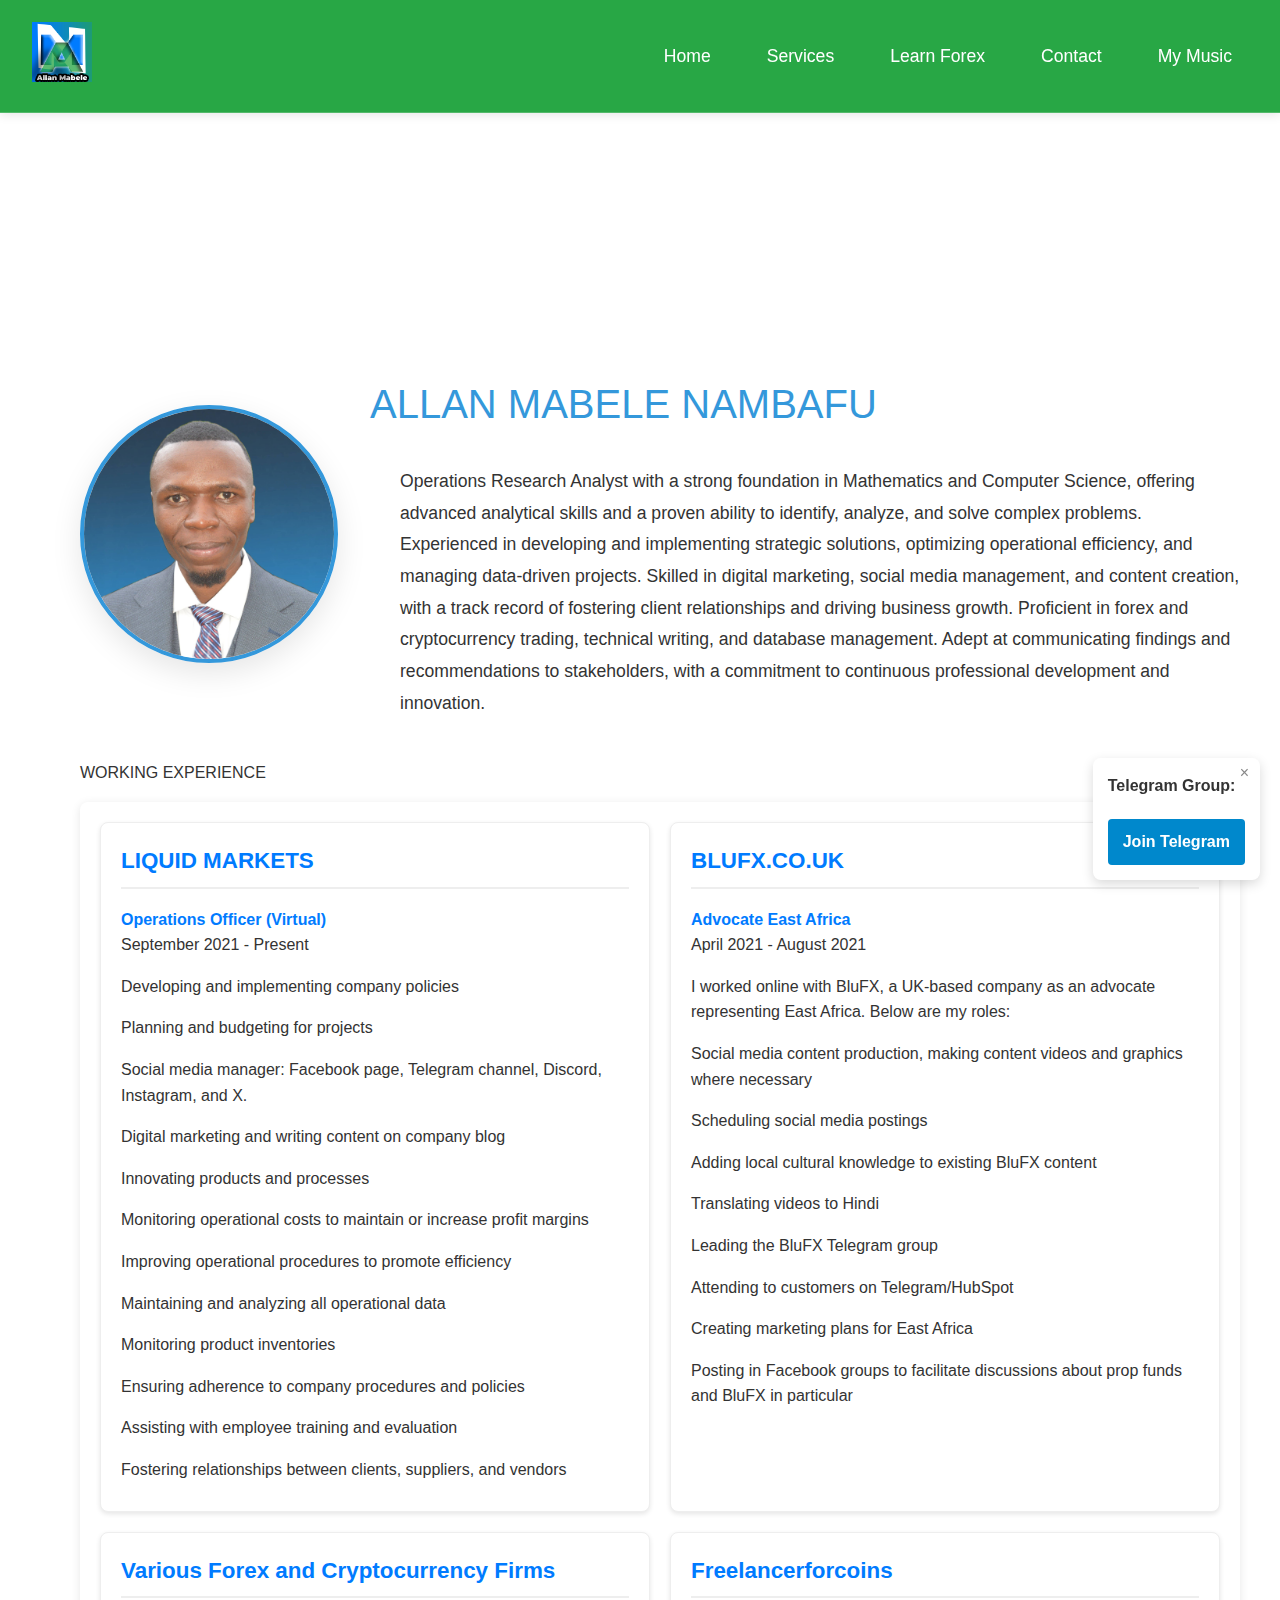
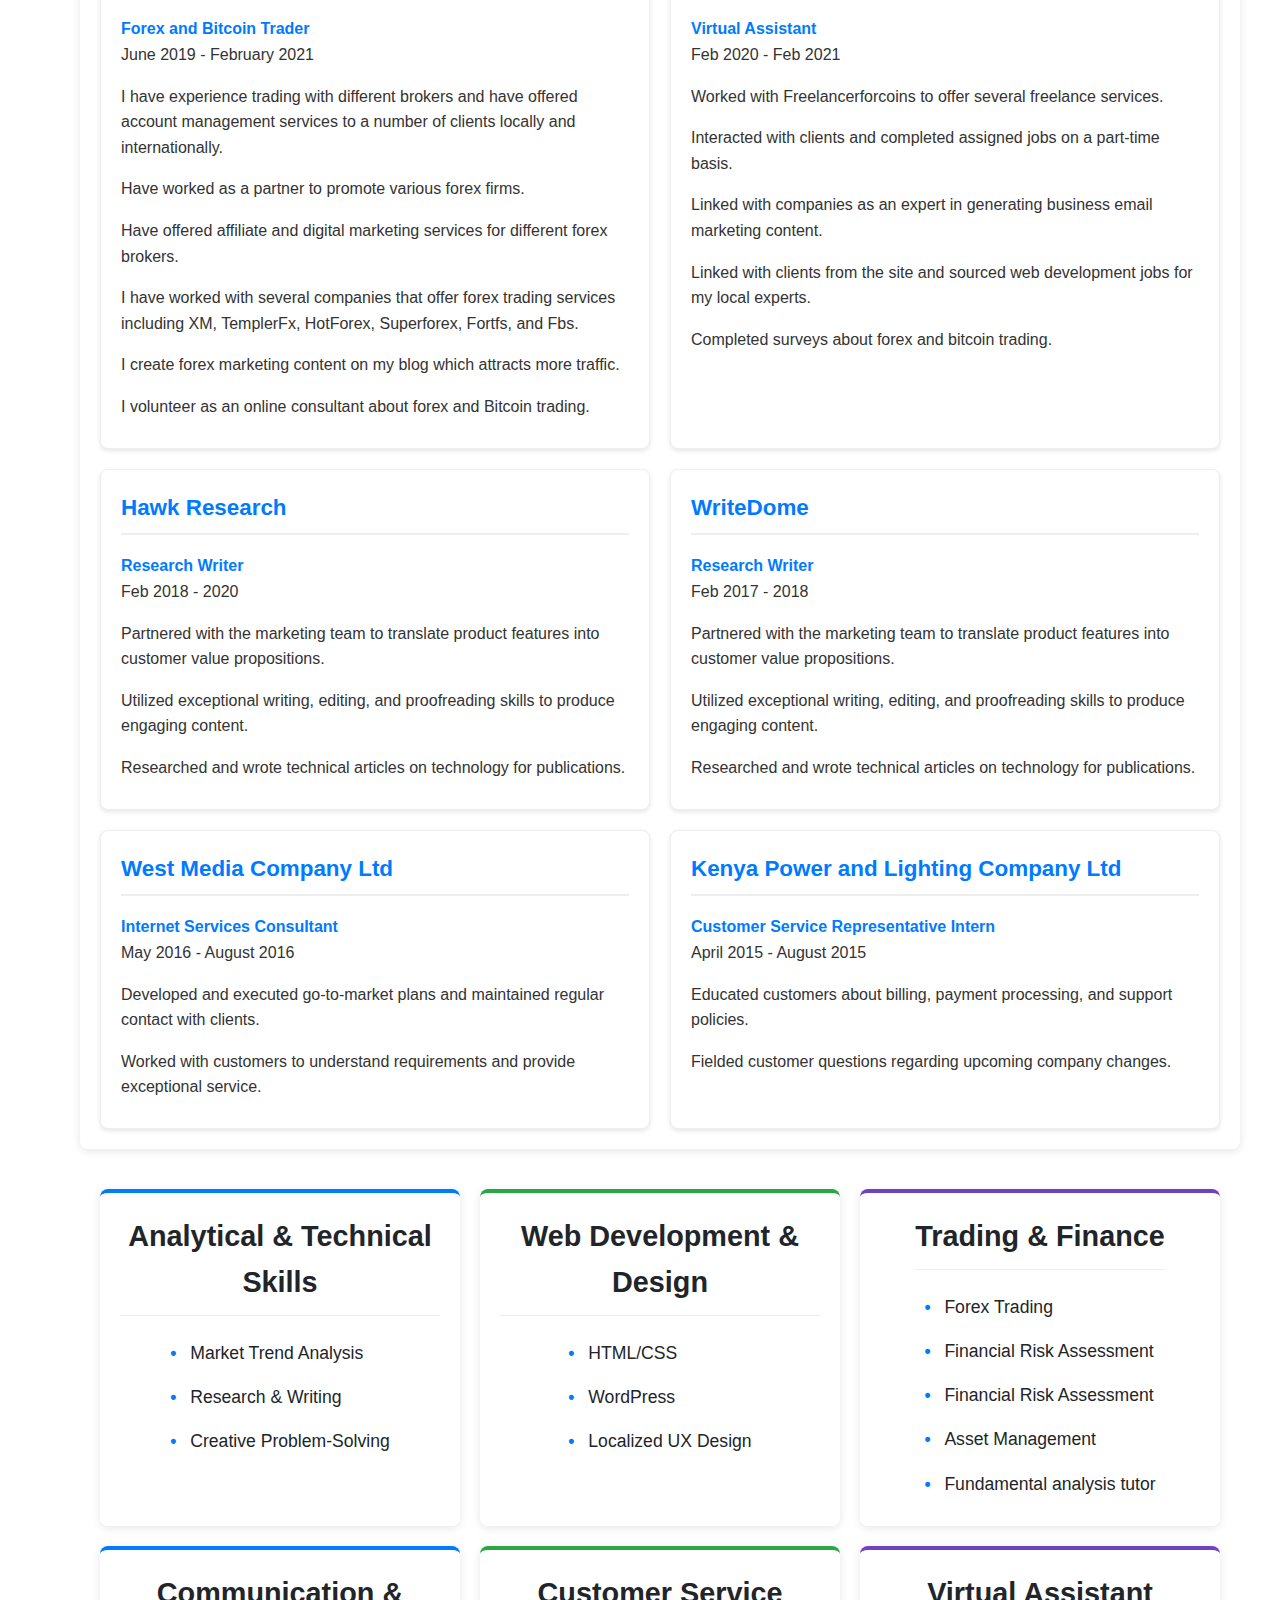
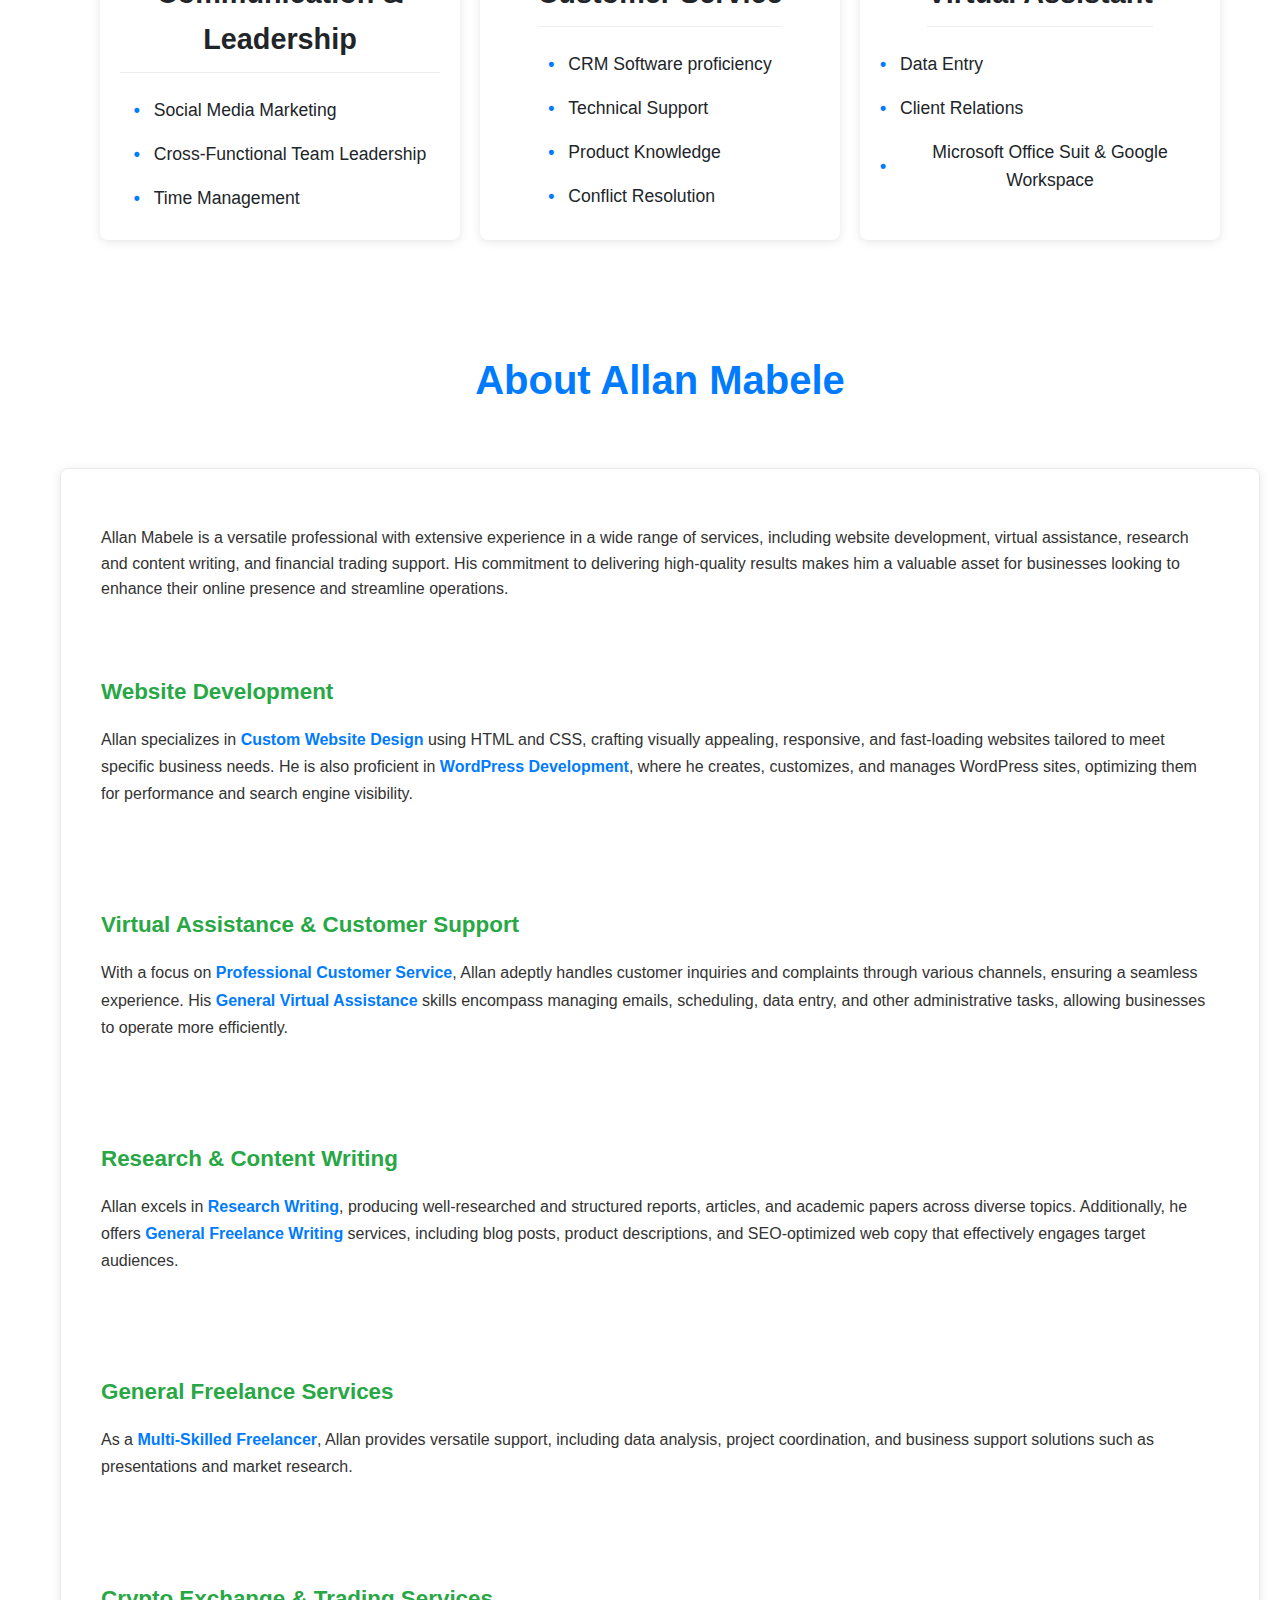
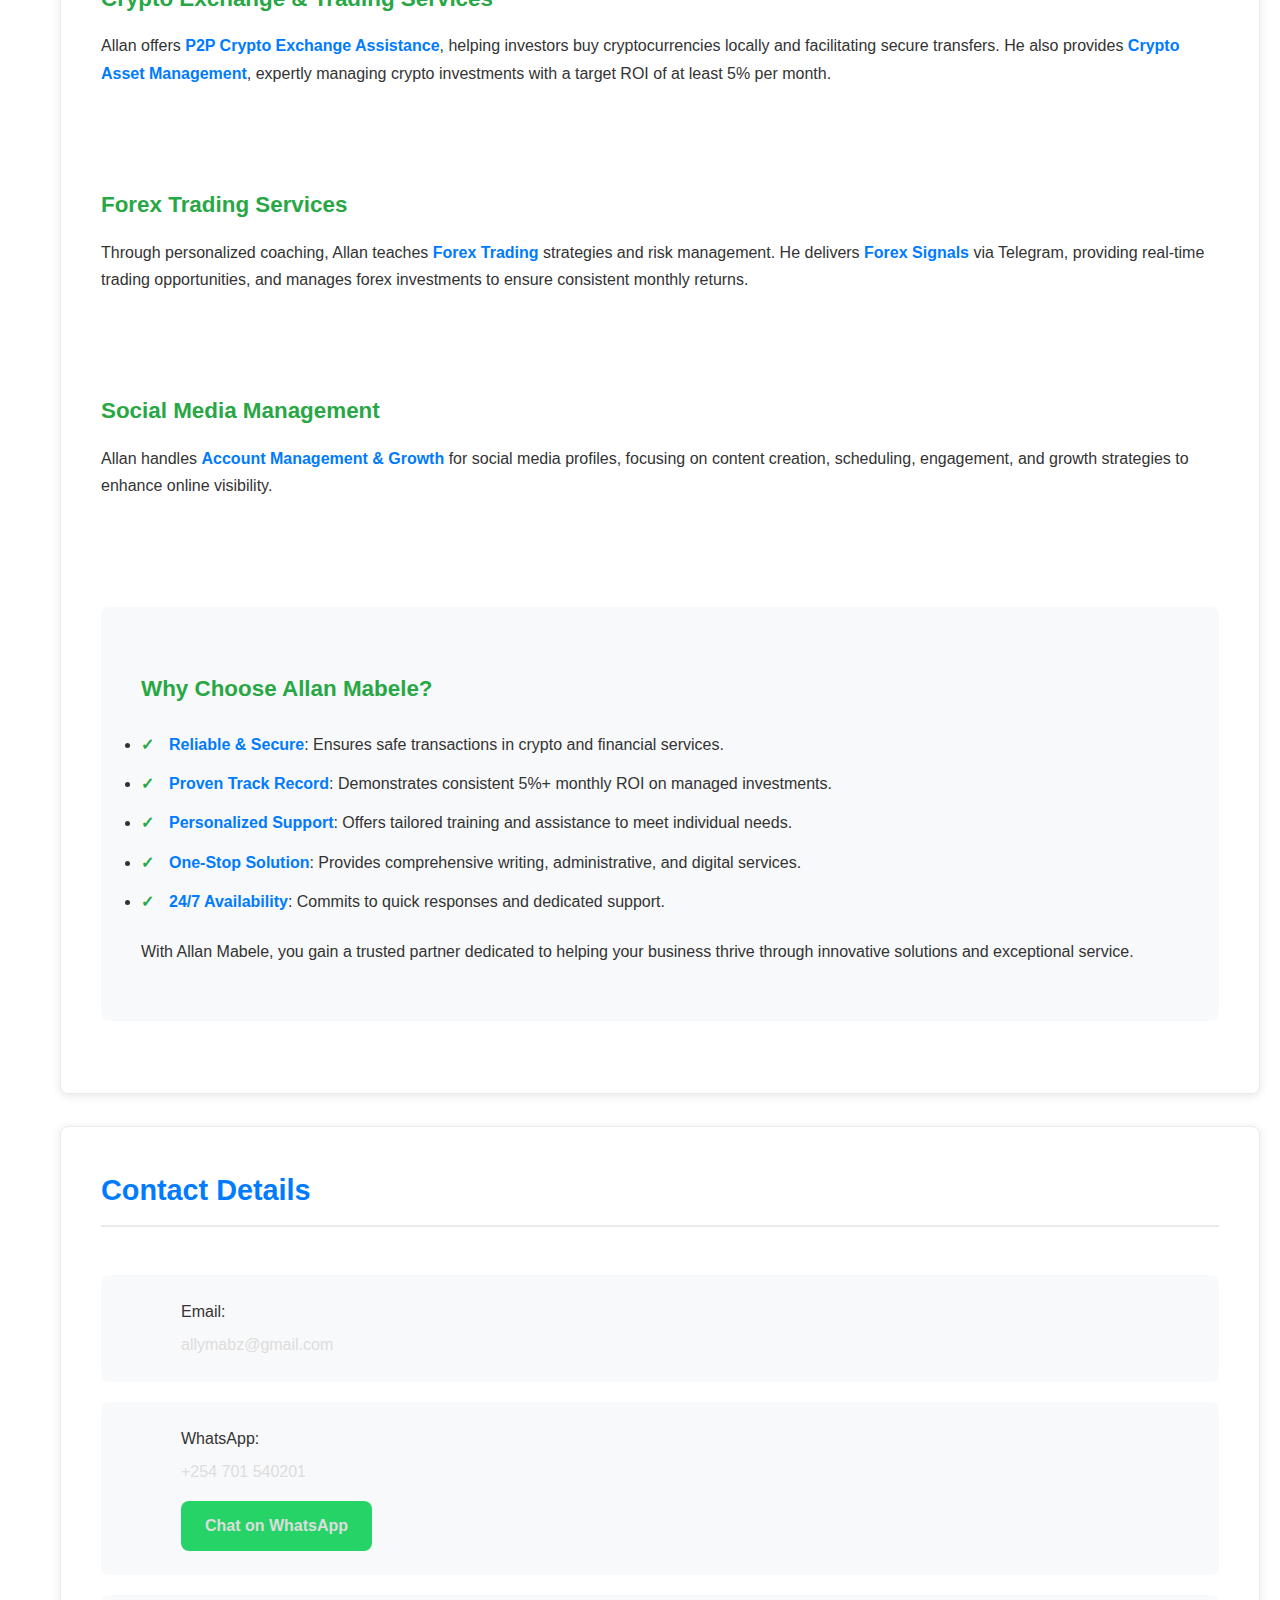
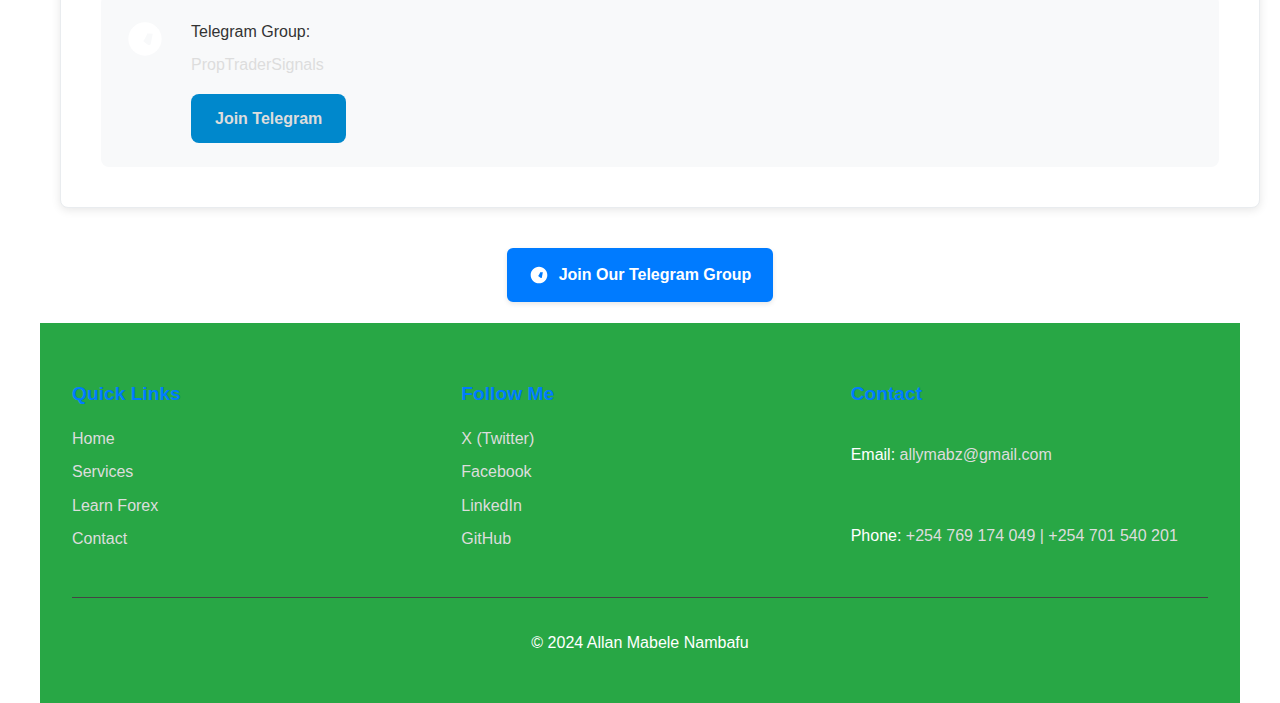
==== commit 9fae6b70: "Update index.html" ====
--- a/index.html
+++ b/index.html
@@ -338,6 +338,33 @@
       
     </footer>
     <script> 
+  // Add smooth animation on load and scroll
+document.addEventListener('DOMContentLoaded', function() {
+    const homeSection = document.getElementById('home');
+    const observer = new IntersectionObserver((entries) => {
+        entries.forEach(entry => {
+            if (entry.isIntersecting) {
+                homeSection.style.opacity = '1';
+                homeSection.style.transform = 'translateY(0)';
+            }
+        });
+    });
+
+    observer.observe(homeSection);
+
+    // Initial styles
+    homeSection.style.transition = 'all 0.8s ease-out';
+    homeSection.style.opacity = '0';
+    homeSection.style.transform = 'translateY(20px)';
+});
+
+// Dynamic theme color based on time of day
+function updateTheme() {
+    const hour = new Date().getHours();
+    const root = document.documentElement;
+    root.style.setProperty('--primary-color', hour >= 6 && hour < 18 ? '#2c3e50' : '#3498db');
+}
+window.addEventListener('load', updateTheme);
    document.addEventListener('DOMContentLoaded', function() {
     // Create a container for the popup
     const popupContainer = document.createElement('div');
--- a/styles.css
+++ b/styles.css
@@ -195,60 +195,85 @@
 gap: var(--gap);
 }
 
-/* Summary Section */
+#home {
+    max-width: 1200px;
+    margin: 0 auto;
+    padding: 40px 20px;
+    background-color: var(--background-color);
+}
+
 .summary {
-display: flex;
-gap: 30px;
-align-items: flex-start;
-margin-top: 20px;
-color: #000;
-border: 1px solid gray;
-padding: 10px;
-border-radius: 8px;
-transition: background-color 0.3s, color 0.3s;
-}
-
-.summary:hover p {
-background-color: var(--blue);
-color: var(--white);
-}
-
-.photo {
-display: flex;
-flex-direction: column;
-align-items: center;
-width: 200px;
+    display: grid;
+    grid-template-columns: 250px 1fr;
+    gap: 40px;
+    align-items: center;
 }
 
 .photo img {
-width: 150px;
-height: 150px;
-border-radius: 50%;
-object-fit: cover;
-margin-bottom: 15px;
-border: 3px solid var(--blue);
+    width: 100%;
+    border-radius: 50%;
+    box-shadow: 0 10px 30px rgba(0,0,0,0.1);
+    border: 4px solid var(--primary-color);
+    transition: transform 0.3s ease;
+}
+
+.photo:hover img {
+    transform: scale(1.03);
 }
 
 .my-name {
-font-size: 1.5rem;
-font-weight: bold;
-margin: 0;
-color: black;
-text-align: center;
-}
-
-.intro {
-flex: 1;
+    font-family: 'Segoe UI', sans-serif;
+    font-size: 2.5rem;
+    color: var(--primary-color);
+    margin-bottom: 20px;
+    position: relative;
+    padding-bottom: 10px;
+}
+
+.my-name::after {
+    content: '';
+    position: absolute;
+    bottom: 0;
+    left: 0;
+    width: 60px;
+    height: 3px;
+    background-color: var(--secondary-color);
 }
 
 .summary-description {
-margin-top: 0;
-line-height: 1.6;
-text-align: justify;
-color: black; /* Fixed typo from "colo" to "color" */
-padding-right: 40px;
-}
-
+    font-size: 1.1rem;
+    line-height: 1.8;
+    color: var(--text-color);
+    margin-bottom: 25px;
+    position: relative;
+    padding-left: 30px;
+    border-left: 3px solid var(--secondary-color);
+}
+
+@media (max-width: 768px) {
+    .summary {
+        grid-template-columns: 1fr;
+        text-align: center;
+    }
+    
+    .photo {
+        max-width: 200px;
+        margin: 0 auto;
+    }
+    
+    .my-name {
+        font-size: 2rem;
+    }
+    
+    .my-name::after {
+        left: 50%;
+        transform: translateX(-50%);
+    }
+    
+    .summary-description {
+        padding-left: 0;
+        border-left: none;
+    }
 /* Headings */
 .working-exp,
 .id-home {
